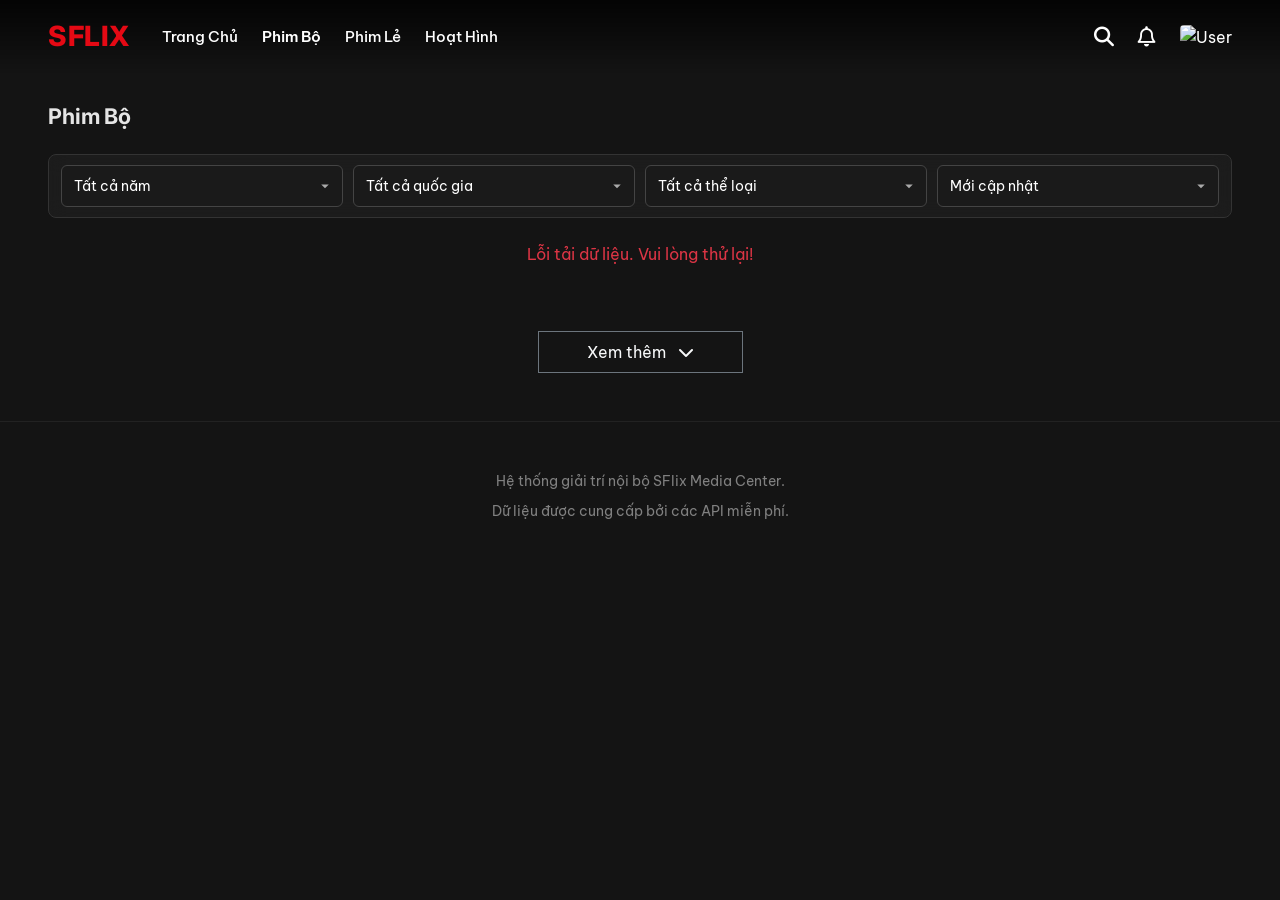
==== catalog.html @ f176b14b "1 1" ====
<!doctype html>
<html lang="vi">
  <head>
    <meta charset="UTF-8" />
    <meta name="viewport" content="width=device-width, initial-scale=1.0" />
    <meta name="theme-color" content="#0b0b0b" />
    <meta name="description" content="Danh mục phim SFLIX - Lọc theo thể loại, quốc gia, năm. Phim bộ, phim lẻ, hoạt hình cập nhật liên tục." />
    <meta name="robots" content="index, follow" />
    <link rel="icon" type="image/svg+xml" href="assets/images/favicon.svg" />
    <link rel="canonical" href="https://sondinhson.cloud/catalog.html" />
    <meta property="og:type" content="website" />
    <meta property="og:site_name" content="SFLIX" />
    <meta property="og:locale" content="vi_VN" />
    <meta property="og:title" content="SFLIX | Danh mục phim" />
    <meta property="og:description" content="Khám phá hàng nghìn bộ phim bản quyền với bộ lọc thể loại, quốc gia, năm phát hành." />
    <meta property="og:image" content="https://sondinhson.cloud/assets/images/og-image.svg" />
    <meta property="og:image:width" content="1200" />
    <meta property="og:image:height" content="630" />
    <meta property="og:url" content="https://sondinhson.cloud/catalog.html" />
    <meta name="twitter:card" content="summary_large_image" />
    <meta name="twitter:title" content="SFLIX | Danh mục phim" />
    <meta name="twitter:description" content="Khám phá hàng nghìn bộ phim bản quyền với bộ lọc thể loại, quốc gia, năm phát hành." />
    <meta name="twitter:image" content="https://sondinhson.cloud/assets/images/og-image.svg" />
    <title>SFLIX | Danh mục phim</title>
    <!-- Thư viện ngoài -->
    <link
      href="https://cdn.jsdelivr.net/npm/bootstrap@5.3.2/dist/css/bootstrap.min.css"
      rel="stylesheet"
    />
    <link
      rel="stylesheet"
      href="https://cdnjs.cloudflare.com/ajax/libs/font-awesome/6.4.2/css/all.min.css"
    />
    <link
      href="https://fonts.googleapis.com/css2?family=Be+Vietnam+Pro:wght@300;400;500;600;700;800&family=Inter:wght@500;600;700;800&display=swap"
      rel="stylesheet"
    />
    <!-- Link CSS của bạn -->
    <link rel="stylesheet" href="assets/css/style.css" />
  </head>
  <body>
    <!-- Navbar -->
    <nav class="navbar navbar-expand-lg navbar-custom fixed-top" id="navbar">
      <div class="container-fluid px-3 px-md-5">
        <a class="brand-logo me-4" href="index.html">SFLIX</a>

        <button
          class="navbar-toggler border-0 shadow-none text-white"
          type="button"
          data-bs-toggle="collapse"
          data-bs-target="#navMenu"
        >
          <i class="fa-solid fa-bars fs-3"></i>
        </button>

        <div class="collapse navbar-collapse" id="navMenu">
          <ul class="navbar-nav me-auto mb-2 mb-lg-0 gap-2">
            <li class="nav-item">
              <a class="nav-link" href="index.html">Trang Chủ</a>
            </li>
            <li class="nav-item">
              <a
                class="nav-link"
                href="catalog.html?type=series"
                id="seriesLink"
                >Phim Bộ</a
              >
            </li>
            <li class="nav-item">
              <a
                class="nav-link"
                href="catalog.html?type=movies"
                id="moviesLink"
                >Phim Lẻ</a
              >
            </li>
            <li class="nav-item">
              <a
                class="nav-link"
                href="catalog.html?type=hoat-hinh"
                id="animeLink"
                >Hoạt Hình</a
              >
            </li>

          </ul>

          <div class="d-flex align-items-center gap-4 mt-3 mt-lg-0">
            <i
              class="fa-solid fa-magnifying-glass text-white fs-5 cursor-pointer d-none d-lg-block"
              title="Tìm kiếm"
            ></i>
            <i
              class="fa-regular fa-bell text-white fs-5 cursor-pointer d-none d-lg-block"
              title="Thông báo"
            ></i>
            <div class="avatar-box d-none d-lg-block">
              <img
                src="https://upload.wikimedia.org/wikipedia/commons/0/0b/Netflix-avatar.png"
                alt="User"
              />
            </div>
          </div>
        </div>
      </div>
    </nav>

    <!-- Main Content -->
    <div id="view-catalog" style="padding-top: 80px">
      <div class="container-fluid px-3 px-md-5">
        <h1 class="section-title my-3 my-md-4" id="catalogTitle">Phim Bộ</h1>

        <!-- Filter Bar: gọn 1 hàng, mobile cuộn ngang, desktop hiển thị đầy đủ -->
        <div class="filter-bar mb-3 mb-md-4">
          <!-- Mobile: nút mở popup + chip sắp xếp nhanh -->
          <div class="filter-bar-mobile d-flex d-md-none align-items-center gap-2">
            <button
              type="button"
              class="filter-toggle-btn"
              id="filterToggleBtn"
              aria-label="Mở bộ lọc"
            >
              <i class="fa-solid fa-sliders me-2"></i>
              Bộ lọc
              <span class="filter-count" id="filterCount" hidden></span>
            </button>

            <div class="filter-quick-scroll flex-grow-1">
              <select id="filterSortMobile" class="chip-select">
                <option value="updated">Mới cập nhật</option>
                <option value="newest">Mới nhất</option>
                <option value="trending">Thịnh hành</option>
              </select>
            </div>
          </div>

          <!-- Desktop: 4 dropdown inline trên 1 hàng -->
          <div class="filter-bar-desktop d-none d-md-flex">
            <div class="filter-item">
              <select id="filterYear" class="filter-select">
                <option value="">Tất cả năm</option>
              </select>
            </div>
            <div class="filter-item">
              <select id="filterCountry" class="filter-select">
                <option value="">Tất cả quốc gia</option>
              </select>
            </div>
            <div class="filter-item">
              <select id="filterGenre" class="filter-select">
                <option value="">Tất cả thể loại</option>
              </select>
            </div>
            <div class="filter-item">
              <select id="filterSort" class="filter-select">
                <option value="updated">Mới cập nhật</option>
                <option value="newest">Mới nhất</option>
                <option value="trending">Thịnh hành</option>
              </select>
            </div>
          </div>
        </div>

        <!-- Filter Sheet (mobile popup) -->
        <div class="filter-sheet" id="filterSheet" hidden>
          <div class="filter-sheet-backdrop" id="filterSheetBackdrop"></div>
          <div class="filter-sheet-panel">
            <div class="filter-sheet-header">
              <h5 class="m-0">Bộ lọc</h5>
              <button
                type="button"
                class="filter-sheet-close"
                id="filterSheetClose"
                aria-label="Đóng"
              >
                <i class="fa-solid fa-xmark"></i>
              </button>
            </div>
            <div class="filter-sheet-body">
              <div class="filter-sheet-group">
                <label class="filter-sheet-label">Năm phát hành</label>
                <select id="filterYearSheet" class="filter-select">
                  <option value="">Tất cả năm</option>
                </select>
              </div>
              <div class="filter-sheet-group">
                <label class="filter-sheet-label">Quốc gia</label>
                <select id="filterCountrySheet" class="filter-select">
                  <option value="">Tất cả quốc gia</option>
                </select>
              </div>
              <div class="filter-sheet-group">
                <label class="filter-sheet-label">Thể loại</label>
                <select id="filterGenreSheet" class="filter-select">
                  <option value="">Tất cả thể loại</option>
                </select>
              </div>
            </div>
            <div class="filter-sheet-footer">
              <button
                type="button"
                class="filter-sheet-reset"
                id="filterSheetReset"
              >
                Đặt lại
              </button>
              <button
                type="button"
                class="filter-sheet-apply"
                id="filterSheetApply"
              >
                Áp dụng
              </button>
            </div>
          </div>
        </div>

        <!-- Movie Grid -->
        <div class="row g-2 g-md-3" id="catalogGrid"></div>

        <!-- Load More Button -->
        <div class="text-center mt-5 mb-5">
          <button
            class="btn btn-outline-light px-5 py-2 rounded-0 border-secondary"
            id="loadMoreBtn"
          >
            Xem thêm <i class="fa-solid fa-chevron-down ms-2"></i>
          </button>
        </div>
      </div>
    </div>

    <!-- Footer -->
    <footer class="py-5 mt-5">
      <div class="container-fluid px-3 px-md-5 text-center">
        <p class="mb-2">Hệ thống giải trí nội bộ SFlix Media Center.</p>
        <p class="mb-0">Dữ liệu được cung cấp bởi các API miễn phí.</p>
      </div>
    </footer>

    <script src="https://cdn.jsdelivr.net/npm/bootstrap@5.3.2/dist/js/bootstrap.bundle.min.js"></script>
    <script src="https://cdn.jsdelivr.net/npm/axios/dist/axios.min.js"></script>
    <script src="assets/js/main.js"></script>
    <script src="assets/js/catalog.js"></script>
  </body>
</html>
---- assets/css/style.css ----
:root {
  --bg-main: #141414;
  --bg-card: #181818;
  --text-light: #ffffff;
  --text-muted: #ffffff;
  --accent-color: #e50914; /* Đỏ Netflix */
  --transition: all 0.3s cubic-bezier(0.25, 0.8, 0.25, 1);
  --font-base: "Be Vietnam Pro", -apple-system, BlinkMacSystemFont, "Segoe UI",
    Roboto, "Helvetica Neue", Arial, sans-serif;
  --font-display: "Inter", "Be Vietnam Pro", -apple-system, BlinkMacSystemFont,
    "Segoe UI", Roboto, sans-serif;
}

html {
  font-size: 16px;
  -webkit-text-size-adjust: 100%;
}

body {
  background-color: var(--bg-main);
  color: var(--text-light);
  font-family: var(--font-base);
  font-size: clamp(0.9rem, 0.85rem + 0.25vw, 1rem);
  line-height: 1.55;
  font-feature-settings: "kern" 1, "liga" 1;
  -webkit-font-smoothing: antialiased;
  -moz-osx-font-smoothing: grayscale;
  text-rendering: optimizeLegibility;
  overflow-x: hidden;
  scroll-behavior: smooth;
  margin: 0;
}

::-webkit-scrollbar {
  width: 8px;
}
::-webkit-scrollbar-track {
  background: var(--bg-main);
}
::-webkit-scrollbar-thumb {
  background: #333;
  border-radius: 4px;
}
::-webkit-scrollbar-thumb:hover {
  background: var(--accent-color);
}

/* --- Navbar Tối Giản --- */
.navbar-custom {
  background: linear-gradient(
    to bottom,
    rgba(0, 0, 0, 0.8) 0%,
    rgba(0, 0, 0, 0) 100%
  );
  transition: background-color 0.4s ease;
  padding: 15px 0;
  z-index: 1000;
}
.navbar-custom.scrolled {
  background-color: var(--bg-main);
}
.brand-logo {
  font-family: var(--font-display);
  font-size: clamp(1.4rem, 1.1rem + 0.8vw, 2rem);
  font-weight: 800;
  color: var(--accent-color);
  text-decoration: none;
  letter-spacing: 0.5px;
}
.brand-logo:hover {
  color: #ff0f1a;
}
.nav-link {
  color: var(--text-light) !important;
  font-size: clamp(0.85rem, 0.82rem + 0.15vw, 0.95rem);
  font-weight: 500;
  transition: var(--transition);
}
.nav-link:hover,
.nav-link.active {
  color: #fff !important;
  font-weight: 600;
}

.source-select {
  background: rgba(0, 0, 0, 0.6);
  border: 1px solid #333;
  color: #fff;
  border-radius: 4px;
  padding: 6px 12px;
  font-size: 0.85rem;
  cursor: pointer;
}
.source-select:focus {
  outline: none;
  border-color: var(--accent-color);
}
.avatar-box img {
  width: 32px;
  height: 32px;
  border-radius: 4px;
  object-fit: cover;
  cursor: pointer;
}

/* --- Premium Hero Banner --- */
.hero {
  position: relative;
  height: clamp(420px, 70vh, 90vh);
  min-height: 380px;
  background-size: cover;
  background-position: center top;
  display: flex;
  align-items: center;
}
.hero-vignette {
  position: absolute;
  top: 0;
  left: 0;
  right: 0;
  bottom: 0;
  background:
    linear-gradient(77deg, rgba(0, 0, 0, 0.8) 0%, rgba(0, 0, 0, 0) 85%),
    linear-gradient(180deg, rgba(20, 20, 20, 0) 50%, var(--bg-main) 100%);
}
.hero-content {
  position: relative;
  z-index: 2;
  max-width: 650px;
  margin-top: clamp(60px, 8vh, 100px);
  width: 100%;
}
.hero-title {
  font-family: var(--font-display);
  font-size: clamp(1.75rem, 1.2rem + 2.5vw, 3.5rem);
  font-weight: 800;
  line-height: 1.15;
  margin-bottom: clamp(10px, 1.5vw, 18px);
  color: #fff;
  letter-spacing: -0.01em;
  word-wrap: break-word;
  overflow-wrap: break-word;
}
.hero-meta {
  font-size: clamp(0.85rem, 0.8rem + 0.2vw, 1.05rem);
  color: #db1313;
  font-weight: 600;
  margin-bottom: clamp(12px, 1.5vw, 20px);
  display: flex;
  align-items: center;
  gap: 10px;
  flex-wrap: wrap;
}
.hero-meta > * {
  display: inline-flex;
  align-items: center;
}
.hero-desc {
  font-size: clamp(0.85rem, 0.8rem + 0.25vw, 1.05rem);
  line-height: 1.55;
  color: #fff;
  text-shadow: 2px 2px 4px rgba(0, 0, 0, 0.5);
  display: -webkit-box;
  -webkit-line-clamp: 3;
  -webkit-box-orient: vertical;
  overflow: hidden;
  margin-bottom: clamp(16px, 2vw, 24px) !important;
}

/* Nút bấm chuẩn rạp */
.btn-play,
.btn-info {
  border: none;
  border-radius: 4px;
  padding: clamp(8px, 1.2vw, 11px) clamp(18px, 2.5vw, 28px);
  font-size: clamp(0.9rem, 0.85rem + 0.2vw, 1.05rem);
  font-weight: 600;
  transition: var(--transition);
  display: inline-flex;
  align-items: center;
  justify-content: center;
}
.btn-play {
  background: #fff;
  color: #000;
}
.btn-play:hover {
  background: rgba(255, 255, 255, 0.75);
}
.btn-info {
  background: rgba(109, 109, 110, 0.7);
  color: #fff;
}
.btn-info:hover {
  background: rgba(109, 109, 110, 0.4);
  color: #fff;
}

/* --- Movie Card --- */
.section-title {
  font-family: var(--font-display);
  font-size: clamp(1.05rem, 0.95rem + 0.5vw, 1.4rem);
  font-weight: 700;
  color: #e5e5e5;
  margin-bottom: clamp(10px, 1.2vw, 16px);
  letter-spacing: -0.005em;
}
.movie-card {
  display: flex;
  flex-direction: column;
  border-radius: 6px;
  overflow: hidden;
  position: relative;
  transition:
    transform 0.4s ease,
    box-shadow 0.4s ease;
  text-decoration: none;
  cursor: pointer;
  background: transparent;
}
.movie-card img {
  width: 100%;
  aspect-ratio: 2/3;
  object-fit: cover;
  border-radius: 6px;
  display: block;
}
.movie-info {
  padding: 8px 2px 4px;
  display: flex;
  flex-direction: column;
  gap: 2px;
}
.movie-card:hover {
  transform: translateY(-4px);
  z-index: 10;
}
.movie-title {
  font-weight: 600;
  font-size: clamp(0.82rem, 0.8rem + 0.1vw, 0.95rem);
  color: #fff;
  margin-bottom: 0;
  white-space: nowrap;
  overflow: hidden;
  text-overflow: ellipsis;
  line-height: 1.3;
}
.movie-meta-card {
  font-size: clamp(0.7rem, 0.68rem + 0.1vw, 0.8rem);
  color: #46d369;
  font-weight: 600;
  line-height: 1.3;
  white-space: nowrap;
  overflow: hidden;
  text-overflow: ellipsis;
} /* Màu xanh giống % match của netflix */

/* --- Detail Page Specific --- */
.detail-backdrop {
  position: absolute;
  top: 0;
  left: 0;
  width: 100%;
  height: clamp(280px, 50vh, 80vh);
  background-size: cover;
  background-position: center top;
  mask-image: linear-gradient(to bottom, black 20%, transparent 100%);
  -webkit-mask-image: linear-gradient(to bottom, black 20%, transparent 100%);
  opacity: 0.3;
  z-index: -1;
}
.poster-main {
  border-radius: 8px;
  box-shadow: 0 0 20px rgba(0, 0, 0, 0.8);
  width: 100%;
  max-width: 300px;
}
.poster-glow {
  border-radius: 8px;
  box-shadow: 0 8px 25px rgba(229, 9, 20, 0.3);
  width: 100%;
  max-width: 280px;
  height: auto;
  object-fit: cover;
  display: block;
  margin: 0 auto;
}
.ep-btn {
  background: #222;
  border: 1px solid #333;
  color: #fff;
  padding: 12px 24px;
  border-radius: 4px;
  font-weight: 600;
  text-decoration: none;
  display: inline-block;
  transition: 0.2s;
}
.ep-btn:hover {
  background: #fff;
  color: #000;
}
.ep-btn.active {
  background: var(--accent-color);
  color: #fff;
  border-color: var(--accent-color);
}
.player-container {
  border-radius: 8px;
  overflow: hidden;
  background: #000;
  margin-top: 40px;
  display: none;
  box-shadow: 0 10px 30px rgba(0, 0, 0, 0.9);
}

/* --- Player Fullscreen View --- */
#view-player {
  background: var(--bg-main);
  min-height: 100vh;
  padding-top: 70px;
}

.player-fullscreen {
  display: flex;
  height: calc(100vh - 70px);
  gap: 0;
}

.player-video-container {
  flex: 1;
  background: #000;
  display: flex;
  align-items: center;
  justify-content: center;
}

.player-video-container iframe {
  width: 100%;
  height: 100%;
}

.player-episodes-sidebar {
  width: 300px;
  background: var(--bg-card);
  border-left: 1px solid #333;
  padding: 20px;
  overflow-y: auto;
  max-height: calc(100vh - 70px);
}

.episode-list-scroll {
  display: flex;
  flex-direction: column;
  gap: 8px;
}

.episode-list-scroll .ep-btn {
  width: 100%;
  text-align: left;
  padding: 10px 12px;
  font-size: 0.85rem;
  background: #222;
  border: 1px solid #333;
  color: #fff;
  border-radius: 4px;
  transition: var(--transition);
  white-space: nowrap;
  overflow: hidden;
  text-overflow: ellipsis;
}

.episode-list-scroll .ep-btn:hover {
  background: #333;
  border-color: #555;
}

.episode-list-scroll .ep-btn.active {
  background: var(--accent-color);
  border-color: var(--accent-color);
  color: #fff;
}

@media (max-width: 992px) {
  .player-fullscreen {
    flex-direction: column;
    height: auto;
  }

  .player-video-container {
    aspect-ratio: 16/9;
    height: auto;
  }

  .player-episodes-sidebar {
    width: 100%;
    max-height: 300px;
    border-left: none;
    border-top: 1px solid #333;
  }

  .episode-list-scroll {
    flex-direction: row;
    flex-wrap: wrap;
  }

  .episode-list-scroll .ep-btn {
    width: calc(50% - 4px);
  }
}

/* --- Responsive cho điện thoại --- */
@media (max-width: 768px) {
  .hero-content {
    margin-top: 50px;
  }
  .hero-meta {
    font-size: 0.8rem;
    margin-bottom: 10px;
  }
  .hero-desc {
    font-size: 0.85rem;
    -webkit-line-clamp: 2;
  }
  .navbar-custom {
    padding: 10px 0;
  }
  .filter-sheet-panel {
    max-height: 90vh;
  }
}

@media (max-width: 576px) {
  .container-fluid {
    padding-left: 12px !important;
    padding-right: 12px !important;
  }
}

/* --- Skeleton --- */
.skeleton {
  background: #222;
  animation: pulse 1.5s infinite ease-in-out;
  border-radius: 6px;
}
.skeleton-card {
  aspect-ratio: 2/3;
  width: 100%;
}
@keyframes pulse {
  0% {
    opacity: 1;
  }
  50% {
    opacity: 0.4;
  }
  100% {
    opacity: 1;
  }
}

/* Footer */
footer {
  color: #808080;
  font-size: 0.9rem;
  border-top: 1px solid #222;
}

/* --- Filter Panel --- */
.filter-panel {
  background: rgba(30, 30, 30, 0.8);
  border: 1px solid #333;
  border-radius: 8px;
  padding: 20px;
  backdrop-filter: blur(10px);
}

.form-select-dark {
  background: #222;
  border: 1px solid #444;
  color: #fff;
  border-radius: 4px;
}

.form-select-dark:focus {
  background: #222;
  border-color: var(--accent-color);
  color: #fff;
  box-shadow: 0 0 0 0.25rem rgba(229, 9, 20, 0.25);
}

.form-select-dark option {
  background: #222;
  color: #fff;
}

.form-label {
  font-size: 0.9rem;
  margin-bottom: 8px;
}

/* --- Compact Filter Bar (mới) --- */
.filter-bar {
  position: relative;
}

.filter-bar-mobile {
  position: sticky;
  top: 70px;
  z-index: 50;
  background: linear-gradient(
    to bottom,
    var(--bg-main) 70%,
    rgba(20, 20, 20, 0)
  );
  padding: 8px 0 10px;
  margin: 0 -12px;
  padding-left: 12px;
  padding-right: 12px;
}

.filter-toggle-btn {
  flex-shrink: 0;
  display: inline-flex;
  align-items: center;
  background: rgba(34, 34, 34, 0.95);
  border: 1px solid #444;
  color: #fff;
  font-size: 0.85rem;
  font-weight: 600;
  padding: 8px 14px;
  border-radius: 20px;
  white-space: nowrap;
  transition: var(--transition);
  position: relative;
}

.filter-toggle-btn:hover,
.filter-toggle-btn:active {
  background: rgba(60, 60, 60, 0.95);
  border-color: var(--accent-color);
}

.filter-toggle-btn.is-active {
  border-color: var(--accent-color);
  background: rgba(229, 9, 20, 0.15);
}

.filter-count {
  display: inline-flex;
  align-items: center;
  justify-content: center;
  min-width: 18px;
  height: 18px;
  padding: 0 5px;
  margin-left: 6px;
  background: var(--accent-color);
  color: #fff;
  font-size: 0.7rem;
  font-weight: 700;
  border-radius: 9px;
}

.filter-quick-scroll {
  display: flex;
  align-items: center;
  gap: 8px;
  overflow-x: auto;
  scrollbar-width: none;
  -ms-overflow-style: none;
}

.filter-quick-scroll::-webkit-scrollbar {
  display: none;
}

.chip-select {
  flex-shrink: 0;
  background: rgba(34, 34, 34, 0.95);
  border: 1px solid #444;
  color: #fff;
  font-size: 0.85rem;
  font-weight: 500;
  padding: 8px 28px 8px 14px;
  border-radius: 20px;
  appearance: none;
  -webkit-appearance: none;
  background-image: url("data:image/svg+xml;charset=UTF-8,%3csvg xmlns='http://www.w3.org/2000/svg' viewBox='0 0 24 24' fill='%23ffffff'%3e%3cpath d='M7 10l5 5 5-5z'/%3e%3c/svg%3e");
  background-repeat: no-repeat;
  background-position: right 8px center;
  background-size: 16px;
  cursor: pointer;
}

.chip-select:focus {
  outline: none;
  border-color: var(--accent-color);
}

.filter-bar-desktop {
  display: flex;
  gap: 10px;
  background: rgba(30, 30, 30, 0.8);
  border: 1px solid #333;
  border-radius: 8px;
  padding: 10px 12px;
  backdrop-filter: blur(10px);
}

.filter-item {
  flex: 1 1 0;
  min-width: 0;
}

.filter-select {
  width: 100%;
  background: #1a1a1a;
  border: 1px solid #444;
  color: #fff;
  font-size: 0.9rem;
  padding: 9px 32px 9px 12px;
  border-radius: 6px;
  appearance: none;
  -webkit-appearance: none;
  background-image: url("data:image/svg+xml;charset=UTF-8,%3csvg xmlns='http://www.w3.org/2000/svg' viewBox='0 0 24 24' fill='%23aaaaaa'%3e%3cpath d='M7 10l5 5 5-5z'/%3e%3c/svg%3e");
  background-repeat: no-repeat;
  background-position: right 8px center;
  background-size: 18px;
  cursor: pointer;
  text-overflow: ellipsis;
  white-space: nowrap;
  overflow: hidden;
}

.filter-select:focus {
  outline: none;
  border-color: var(--accent-color);
  background-color: #1a1a1a;
  box-shadow: 0 0 0 3px rgba(229, 9, 20, 0.2);
}

.filter-select option {
  background: #1a1a1a;
  color: #fff;
}

/* --- Filter Sheet (mobile popup) --- */
.filter-sheet {
  position: fixed;
  inset: 0;
  z-index: 1000;
  display: flex;
  align-items: flex-end;
}

.filter-sheet[hidden] {
  display: none;
}

.filter-sheet-backdrop {
  position: absolute;
  inset: 0;
  background: rgba(0, 0, 0, 0.6);
  animation: fadeIn 0.2s ease;
}

.filter-sheet-panel {
  position: relative;
  width: 100%;
  max-height: 85vh;
  background: #1a1a1a;
  border-top-left-radius: 16px;
  border-top-right-radius: 16px;
  display: flex;
  flex-direction: column;
  animation: slideUp 0.25s ease;
  box-shadow: 0 -10px 30px rgba(0, 0, 0, 0.5);
}

.filter-sheet-header {
  display: flex;
  align-items: center;
  justify-content: space-between;
  padding: 16px 20px;
  border-bottom: 1px solid #2a2a2a;
  flex-shrink: 0;
}

.filter-sheet-header h5 {
  color: #fff;
  font-weight: 600;
}

.filter-sheet-close {
  background: transparent;
  border: 0;
  color: #aaa;
  font-size: 1.25rem;
  width: 32px;
  height: 32px;
  border-radius: 50%;
  display: inline-flex;
  align-items: center;
  justify-content: center;
  transition: var(--transition);
}

.filter-sheet-close:hover {
  background: #2a2a2a;
  color: #fff;
}

.filter-sheet-body {
  padding: 16px 20px;
  overflow-y: auto;
  flex: 1 1 auto;
  display: flex;
  flex-direction: column;
  gap: 16px;
}

.filter-sheet-group {
  display: flex;
  flex-direction: column;
  gap: 6px;
}

.filter-sheet-label {
  color: #aaa;
  font-size: 0.8rem;
  font-weight: 600;
  letter-spacing: 0.2px;
}

.filter-sheet-footer {
  display: flex;
  gap: 10px;
  padding: 14px 20px;
  padding-bottom: max(14px, env(safe-area-inset-bottom));
  border-top: 1px solid #2a2a2a;
  flex-shrink: 0;
}

.filter-sheet-reset,
.filter-sheet-apply {
  flex: 1;
  padding: 12px;
  border-radius: 8px;
  font-size: 0.95rem;
  font-weight: 600;
  border: 0;
  cursor: pointer;
  transition: var(--transition);
}

.filter-sheet-reset {
  background: #2a2a2a;
  color: #fff;
}

.filter-sheet-reset:hover {
  background: #333;
}

.filter-sheet-apply {
  background: var(--accent-color);
  color: #fff;
}

.filter-sheet-apply:hover {
  background: #f40612;
}

@keyframes fadeIn {
  from {
    opacity: 0;
  }
  to {
    opacity: 1;
  }
}

@keyframes slideUp {
  from {
    transform: translateY(100%);
  }
  to {
    transform: translateY(0);
  }
}

@media (min-width: 768px) {
  .filter-bar-mobile {
    display: none !important;
  }
}
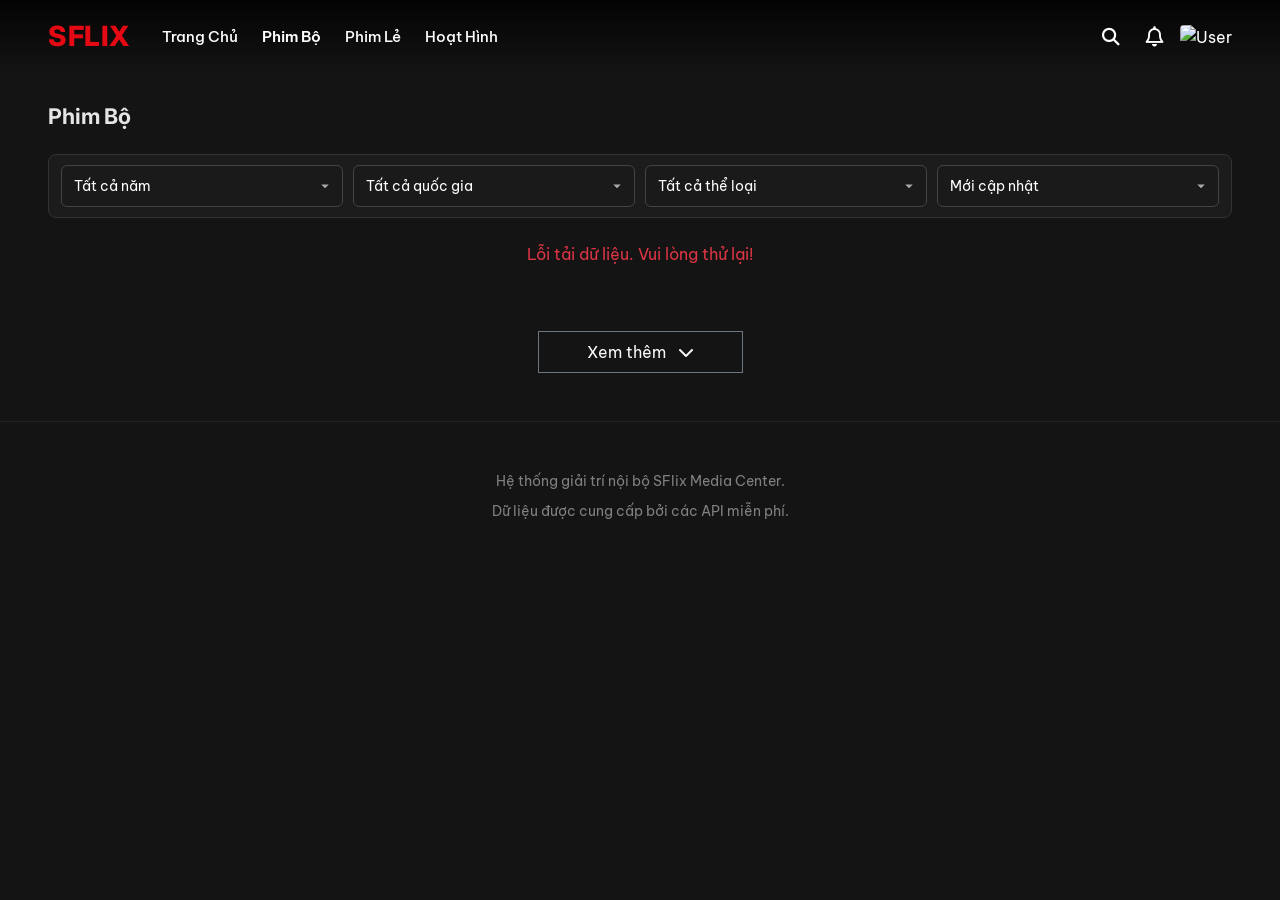
==== commit c873f25a: "1 1" ====
--- a/catalog.html
+++ b/catalog.html
@@ -44,66 +44,79 @@
       <div class="container-fluid px-3 px-md-5">
         <a class="brand-logo me-4" href="index.html">SFLIX</a>
 
-        <button
-          class="navbar-toggler border-0 shadow-none text-white"
-          type="button"
-          data-bs-toggle="collapse"
-          data-bs-target="#navMenu"
-        >
-          <i class="fa-solid fa-bars fs-3"></i>
-        </button>
-
+        <!-- Nav links (collapse trên mobile) -->
         <div class="collapse navbar-collapse" id="navMenu">
           <ul class="navbar-nav me-auto mb-2 mb-lg-0 gap-2">
             <li class="nav-item">
               <a class="nav-link" href="index.html">Trang Chủ</a>
             </li>
             <li class="nav-item">
-              <a
-                class="nav-link"
-                href="catalog.html?type=series"
-                id="seriesLink"
-                >Phim Bộ</a
-              >
-            </li>
-            <li class="nav-item">
-              <a
-                class="nav-link"
-                href="catalog.html?type=movies"
-                id="moviesLink"
-                >Phim Lẻ</a
-              >
-            </li>
-            <li class="nav-item">
-              <a
-                class="nav-link"
-                href="catalog.html?type=hoat-hinh"
-                id="animeLink"
-                >Hoạt Hình</a
-              >
-            </li>
-
+              <a class="nav-link" href="catalog.html?type=series" id="seriesLink">Phim Bộ</a>
+            </li>
+            <li class="nav-item">
+              <a class="nav-link" href="catalog.html?type=movies" id="moviesLink">Phim Lẻ</a>
+            </li>
+            <li class="nav-item">
+              <a class="nav-link" href="catalog.html?type=hoat-hinh" id="animeLink">Hoạt Hình</a>
+            </li>
           </ul>
-
-          <div class="d-flex align-items-center gap-4 mt-3 mt-lg-0">
-            <i
-              class="fa-solid fa-magnifying-glass text-white fs-5 cursor-pointer d-none d-lg-block"
-              title="Tìm kiếm"
-            ></i>
-            <i
-              class="fa-regular fa-bell text-white fs-5 cursor-pointer d-none d-lg-block"
-              title="Thông báo"
-            ></i>
-            <div class="avatar-box d-none d-lg-block">
-              <img
-                src="https://upload.wikimedia.org/wikipedia/commons/0/0b/Netflix-avatar.png"
-                alt="User"
-              />
-            </div>
-          </div>
+        </div>
+
+        <!-- Các icon bên phải — luôn hiện, không trong collapse -->
+        <div class="d-flex align-items-center gap-3 ms-auto">
+          <!-- Icon tìm kiếm: hiện trên mọi màn hình -->
+          <button
+            class="btn-search-mobile"
+            id="searchBtnDesktop"
+            aria-label="Tìm kiếm"
+            title="Tìm kiếm"
+          >
+            <i class="fa-solid fa-magnifying-glass"></i>
+          </button>
+          <!-- Bell & Avatar: chỉ desktop -->
+          <i
+            class="fa-regular fa-bell text-white fs-5 cursor-pointer d-none d-lg-block"
+            title="Thông báo"
+          ></i>
+          <div class="avatar-box d-none d-lg-block">
+            <img
+              src="https://upload.wikimedia.org/wikipedia/commons/0/0b/Netflix-avatar.png"
+              alt="User"
+            />
+          </div>
+          <!-- Hamburger -->
+          <button
+            class="navbar-toggler border-0 shadow-none text-white p-0"
+            type="button"
+            data-bs-toggle="collapse"
+            data-bs-target="#navMenu"
+          >
+            <i class="fa-solid fa-bars fs-3"></i>
+          </button>
         </div>
       </div>
     </nav>
+
+    <!-- Search Overlay -->
+    <div class="search-overlay" id="searchOverlay" hidden>
+      <div class="search-overlay-inner">
+        <div class="search-box">
+          <i class="fa-solid fa-magnifying-glass search-icon-input"></i>
+          <input
+            type="text"
+            id="searchInput"
+            class="search-input"
+            placeholder="Tìm kiếm phim..."
+            autocomplete="off"
+            autofocus
+          />
+          <button class="search-close-btn" id="searchCloseBtn" aria-label="Đóng">
+            <i class="fa-solid fa-xmark"></i>
+          </button>
+        </div>
+        <div id="searchResults" class="search-results"></div>
+      </div>
+    </div>
 
     <!-- Main Content -->
     <div id="view-catalog" style="padding-top: 80px">
--- a/assets/css/style.css
+++ b/assets/css/style.css
@@ -1,4 +1,4 @@
-:root {
+  :root {
   --bg-main: #141414;
   --bg-card: #181818;
   --text-light: #ffffff;
@@ -794,3 +794,193 @@
     display: none !important;
   }
 }
+
+/* ============================================
+   SEARCH — overlay, input, results, mobile btn
+   ============================================ */
+
+/* Nút tìm kiếm trên mobile (hiện bên cạnh hamburger) */
+.btn-search-mobile {
+  display: inline-flex;
+  align-items: center;
+  justify-content: center;
+  width: 38px;
+  height: 38px;
+  background: transparent;
+  border: none;
+  color: #fff;
+  font-size: 1.1rem;
+  cursor: pointer;
+  border-radius: 50%;
+  transition: var(--transition);
+  flex-shrink: 0;
+}
+.btn-search-mobile:hover,
+.btn-search-mobile:focus {
+  background: rgba(255, 255, 255, 0.1);
+  outline: none;
+}
+
+/* Icon tìm kiếm desktop — thêm cursor */
+#searchBtnDesktop {
+  cursor: pointer;
+  transition: var(--transition);
+}
+#searchBtnDesktop:hover {
+  color: var(--accent-color) !important;
+}
+
+/* ---- Overlay ---- */
+.search-overlay {
+  position: fixed;
+  inset: 0;
+  z-index: 2000;
+  background: rgba(0, 0, 0, 0.92);
+  backdrop-filter: blur(8px);
+  -webkit-backdrop-filter: blur(8px);
+  display: flex;
+  align-items: flex-start;
+  justify-content: center;
+  padding-top: 80px;
+  animation: searchFadeIn 0.2s ease;
+  overflow-y: auto;
+}
+
+.search-overlay[hidden] {
+  display: none !important;
+}
+
+@keyframes searchFadeIn {
+  from { opacity: 0; }
+  to   { opacity: 1; }
+}
+
+.search-overlay-inner {
+  width: 100%;
+  max-width: 720px;
+  padding: 0 16px 60px;
+}
+
+/* ---- Search box (input row) ---- */
+.search-box {
+  display: flex;
+  align-items: center;
+  background: #1e1e1e;
+  border: 1px solid #444;
+  border-radius: 10px;
+  padding: 0 16px;
+  gap: 12px;
+  transition: border-color 0.2s;
+}
+.search-box:focus-within {
+  border-color: var(--accent-color);
+  box-shadow: 0 0 0 3px rgba(229, 9, 20, 0.2);
+}
+
+.search-icon-input {
+  color: #888;
+  font-size: 1rem;
+  flex-shrink: 0;
+}
+
+.search-input {
+  flex: 1;
+  background: transparent;
+  border: none;
+  outline: none;
+  color: #fff;
+  font-size: 1.1rem;
+  font-family: var(--font-base);
+  padding: 14px 0;
+  caret-color: var(--accent-color);
+}
+.search-input::placeholder {
+  color: #666;
+}
+
+.search-close-btn {
+  background: transparent;
+  border: none;
+  color: #888;
+  font-size: 1.1rem;
+  cursor: pointer;
+  padding: 4px;
+  border-radius: 4px;
+  flex-shrink: 0;
+  transition: color 0.2s;
+}
+.search-close-btn:hover {
+  color: #fff;
+}
+
+/* ---- Results area ---- */
+.search-results {
+  margin-top: 16px;
+}
+
+/* Trạng thái: đang tải / lỗi / không có */
+.search-status {
+  text-align: center;
+  color: #888;
+  padding: 32px 0;
+  font-size: 0.95rem;
+}
+.search-status .fa-spinner {
+  color: var(--accent-color);
+  font-size: 1.4rem;
+  margin-bottom: 10px;
+}
+
+/* Lưới kết quả */
+.search-grid {
+  display: grid;
+  grid-template-columns: repeat(auto-fill, minmax(130px, 1fr));
+  gap: 12px;
+}
+@media (max-width: 480px) {
+  .search-grid {
+    grid-template-columns: repeat(3, 1fr);
+    gap: 8px;
+  }
+}
+
+/* Card kết quả — tái dùng style movie-card */
+.search-result-card {
+  display: block;
+  text-decoration: none;
+  color: inherit;
+  border-radius: 6px;
+  overflow: hidden;
+  background: #1a1a1a;
+  transition: transform 0.2s, box-shadow 0.2s;
+  position: relative;
+}
+.search-result-card:hover {
+  transform: scale(1.04);
+  box-shadow: 0 8px 24px rgba(0, 0, 0, 0.6);
+}
+.search-result-card img {
+  width: 100%;
+  aspect-ratio: 2/3;
+  object-fit: cover;
+  display: block;
+  background: #222;
+}
+.search-result-info {
+  padding: 6px 8px 8px;
+}
+.search-result-name {
+  font-size: 0.8rem;
+  font-weight: 600;
+  color: #fff;
+  line-height: 1.3;
+  display: -webkit-box;
+  -webkit-line-clamp: 2;
+  -webkit-box-orient: vertical;
+  overflow: hidden;
+}
+.search-result-meta {
+  font-size: 0.72rem;
+  color: #999;
+  margin-top: 2px;
+}
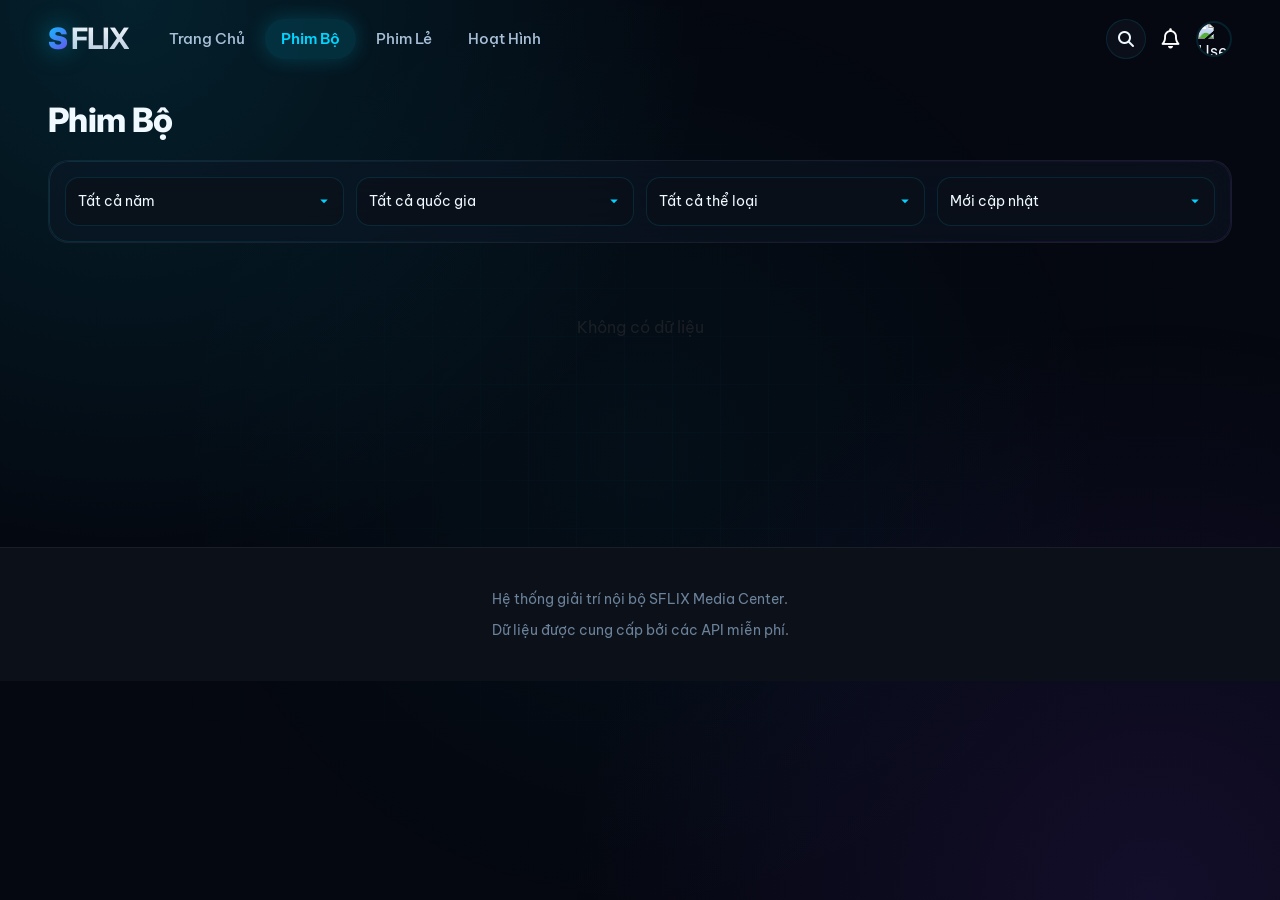
==== commit aa7fcdd8: "1 1" ====
--- a/catalog.html
+++ b/catalog.html
@@ -3,7 +3,7 @@
   <head>
     <meta charset="UTF-8" />
     <meta name="viewport" content="width=device-width, initial-scale=1.0" />
-    <meta name="theme-color" content="#0b0b0b" />
+    <meta name="theme-color" content="#0b0b0f" />
     <meta name="description" content="Danh mục phim SFLIX - Lọc theo thể loại, quốc gia, năm. Phim bộ, phim lẻ, hoạt hình cập nhật liên tục." />
     <meta name="robots" content="index, follow" />
     <link rel="icon" type="image/svg+xml" href="assets/images/favicon.svg" />
@@ -22,76 +22,33 @@
     <meta name="twitter:description" content="Khám phá hàng nghìn bộ phim bản quyền với bộ lọc thể loại, quốc gia, năm phát hành." />
     <meta name="twitter:image" content="https://sondinhson.cloud/assets/images/og-image.svg" />
     <title>SFLIX | Danh mục phim</title>
-    <!-- Thư viện ngoài -->
-    <link
-      href="https://cdn.jsdelivr.net/npm/bootstrap@5.3.2/dist/css/bootstrap.min.css"
-      rel="stylesheet"
-    />
-    <link
-      rel="stylesheet"
-      href="https://cdnjs.cloudflare.com/ajax/libs/font-awesome/6.4.2/css/all.min.css"
-    />
-    <link
-      href="https://fonts.googleapis.com/css2?family=Be+Vietnam+Pro:wght@300;400;500;600;700;800&family=Inter:wght@500;600;700;800&display=swap"
-      rel="stylesheet"
-    />
-    <!-- Link CSS của bạn -->
+    <link href="https://cdn.jsdelivr.net/npm/bootstrap@5.3.2/dist/css/bootstrap.min.css" rel="stylesheet" />
+    <link rel="stylesheet" href="https://cdnjs.cloudflare.com/ajax/libs/font-awesome/6.4.2/css/all.min.css" />
+    <link rel="stylesheet" href="https://fonts.googleapis.com/css2?family=Be+Vietnam+Pro:wght@300;400;500;600;700;800&family=Inter:wght@500;600;700;800;900&display=swap" />
     <link rel="stylesheet" href="assets/css/style.css" />
   </head>
   <body>
-    <!-- Navbar -->
     <nav class="navbar navbar-expand-lg navbar-custom fixed-top" id="navbar">
       <div class="container-fluid px-3 px-md-5">
-        <a class="brand-logo me-4" href="index.html">SFLIX</a>
-
-        <!-- Nav links (collapse trên mobile) -->
+        <a class="brand-logo me-4" href="index.html"></a>
         <div class="collapse navbar-collapse" id="navMenu">
-          <ul class="navbar-nav me-auto mb-2 mb-lg-0 gap-2">
-            <li class="nav-item">
-              <a class="nav-link" href="index.html">Trang Chủ</a>
-            </li>
-            <li class="nav-item">
-              <a class="nav-link" href="catalog.html?type=series" id="seriesLink">Phim Bộ</a>
-            </li>
-            <li class="nav-item">
-              <a class="nav-link" href="catalog.html?type=movies" id="moviesLink">Phim Lẻ</a>
-            </li>
-            <li class="nav-item">
-              <a class="nav-link" href="catalog.html?type=hoat-hinh" id="animeLink">Hoạt Hình</a>
-            </li>
+          <ul class="navbar-nav me-auto mb-2 mb-lg-0 gap-1">
+            <li class="nav-item"><a class="nav-link" href="index.html">Trang Chủ</a></li>
+            <li class="nav-item"><a class="nav-link" href="catalog.html?type=series" id="seriesLink">Phim Bộ</a></li>
+            <li class="nav-item"><a class="nav-link" href="catalog.html?type=movies" id="moviesLink">Phim Lẻ</a></li>
+            <li class="nav-item"><a class="nav-link" href="catalog.html?type=hoat-hinh" id="animeLink">Hoạt Hình</a></li>
           </ul>
         </div>
-
-        <!-- Các icon bên phải — luôn hiện, không trong collapse -->
         <div class="d-flex align-items-center gap-3 ms-auto">
-          <!-- Icon tìm kiếm: hiện trên mọi màn hình -->
-          <button
-            class="btn-search-mobile"
-            id="searchBtnDesktop"
-            aria-label="Tìm kiếm"
-            title="Tìm kiếm"
-          >
+          <button class="btn-search-mobile" id="searchBtnDesktop" aria-label="Tìm kiếm" title="Tìm kiếm">
             <i class="fa-solid fa-magnifying-glass"></i>
           </button>
-          <!-- Bell & Avatar: chỉ desktop -->
-          <i
-            class="fa-regular fa-bell text-white fs-5 cursor-pointer d-none d-lg-block"
-            title="Thông báo"
-          ></i>
+          <i class="fa-regular fa-bell text-white fs-5 cursor-pointer d-none d-lg-block" title="Thông báo"></i>
           <div class="avatar-box d-none d-lg-block">
-            <img
-              src="https://upload.wikimedia.org/wikipedia/commons/0/0b/Netflix-avatar.png"
-              alt="User"
-            />
+            <img src="https://upload.wikimedia.org/wikipedia/commons/0/0b/Netflix-avatar.png" alt="User" />
           </div>
-          <!-- Hamburger -->
-          <button
-            class="navbar-toggler border-0 shadow-none text-white p-0"
-            type="button"
-            data-bs-toggle="collapse"
-            data-bs-target="#navMenu"
-          >
-            <i class="fa-solid fa-bars fs-3"></i>
+          <button class="navbar-toggler border-0 shadow-none text-white p-0" type="button" data-bs-toggle="collapse" data-bs-target="#navMenu">
+            <i class="fa-solid fa-bars fs-4"></i>
           </button>
         </div>
       </div>
@@ -102,14 +59,7 @@
       <div class="search-overlay-inner">
         <div class="search-box">
           <i class="fa-solid fa-magnifying-glass search-icon-input"></i>
-          <input
-            type="text"
-            id="searchInput"
-            class="search-input"
-            placeholder="Tìm kiếm phim..."
-            autocomplete="off"
-            autofocus
-          />
+          <input type="text" id="searchInput" class="search-input" placeholder="Tìm kiếm phim..." autocomplete="off" autofocus />
           <button class="search-close-btn" id="searchCloseBtn" aria-label="Đóng">
             <i class="fa-solid fa-xmark"></i>
           </button>
@@ -118,26 +68,19 @@
       </div>
     </div>
 
-    <!-- Main Content -->
-    <div id="view-catalog" style="padding-top: 80px">
+    <div id="view-catalog" class="catalog-page">
       <div class="container-fluid px-3 px-md-5">
-        <h1 class="section-title my-3 my-md-4" id="catalogTitle">Phim Bộ</h1>
+        <h1 class="section-title" id="catalogTitle" style="font-size:clamp(1.5rem, 1.3rem + 1vw, 2.2rem);margin-bottom:var(--sp-5);">Phim Bộ</h1>
 
-        <!-- Filter Bar: gọn 1 hàng, mobile cuộn ngang, desktop hiển thị đầy đủ -->
-        <div class="filter-bar mb-3 mb-md-4">
+        <!-- Filter Bar -->
+        <div class="filter-bar">
           <!-- Mobile: nút mở popup + chip sắp xếp nhanh -->
           <div class="filter-bar-mobile d-flex d-md-none align-items-center gap-2">
-            <button
-              type="button"
-              class="filter-toggle-btn"
-              id="filterToggleBtn"
-              aria-label="Mở bộ lọc"
-            >
+            <button type="button" class="filter-toggle-btn" id="filterToggleBtn" aria-label="Mở bộ lọc">
               <i class="fa-solid fa-sliders me-2"></i>
               Bộ lọc
               <span class="filter-count" id="filterCount" hidden></span>
             </button>
-
             <div class="filter-quick-scroll flex-grow-1">
               <select id="filterSortMobile" class="chip-select">
                 <option value="updated">Mới cập nhật</option>
@@ -147,7 +90,7 @@
             </div>
           </div>
 
-          <!-- Desktop: 4 dropdown inline trên 1 hàng -->
+          <!-- Desktop: 4 dropdown inline -->
           <div class="filter-bar-desktop d-none d-md-flex">
             <div class="filter-item">
               <select id="filterYear" class="filter-select">
@@ -180,12 +123,7 @@
           <div class="filter-sheet-panel">
             <div class="filter-sheet-header">
               <h5 class="m-0">Bộ lọc</h5>
-              <button
-                type="button"
-                class="filter-sheet-close"
-                id="filterSheetClose"
-                aria-label="Đóng"
-              >
+              <button type="button" class="filter-sheet-close" id="filterSheetClose" aria-label="Đóng">
                 <i class="fa-solid fa-xmark"></i>
               </button>
             </div>
@@ -210,43 +148,23 @@
               </div>
             </div>
             <div class="filter-sheet-footer">
-              <button
-                type="button"
-                class="filter-sheet-reset"
-                id="filterSheetReset"
-              >
-                Đặt lại
-              </button>
-              <button
-                type="button"
-                class="filter-sheet-apply"
-                id="filterSheetApply"
-              >
-                Áp dụng
-              </button>
+              <button type="button" class="filter-sheet-reset" id="filterSheetReset">Đặt lại</button>
+              <button type="button" class="filter-sheet-apply" id="filterSheetApply">Áp dụng</button>
             </div>
           </div>
         </div>
 
         <!-- Movie Grid -->
-        <div class="row g-2 g-md-3" id="catalogGrid"></div>
+        <div id="catalogGrid" class="catalog-grid"></div>
 
-        <!-- Load More Button -->
-        <div class="text-center mt-5 mb-5">
-          <button
-            class="btn btn-outline-light px-5 py-2 rounded-0 border-secondary"
-            id="loadMoreBtn"
-          >
-            Xem thêm <i class="fa-solid fa-chevron-down ms-2"></i>
-          </button>
-        </div>
+        <!-- Pagination -->
+        <div class="pagination-wrapper" id="paginationWrapper"></div>
       </div>
     </div>
 
-    <!-- Footer -->
-    <footer class="py-5 mt-5">
-      <div class="container-fluid px-3 px-md-5 text-center">
-        <p class="mb-2">Hệ thống giải trí nội bộ SFlix Media Center.</p>
+    <footer>
+      <div class="container-fluid px-3 px-md-5">
+        <p class="mb-2">Hệ thống giải trí nội bộ SFLIX Media Center.</p>
         <p class="mb-0">Dữ liệu được cung cấp bởi các API miễn phí.</p>
       </div>
     </footer>
--- a/assets/css/style.css
+++ b/assets/css/style.css
@@ -1,329 +1,1129 @@
-  :root {
-  --bg-main: #141414;
-  --bg-card: #181818;
-  --text-light: #ffffff;
-  --text-muted: #ffffff;
-  --accent-color: #e50914; /* Đỏ Netflix */
-  --transition: all 0.3s cubic-bezier(0.25, 0.8, 0.25, 1);
+/* ============================================================
+   SFLIX — Neo-Cyan Glassmorphism Design System
+   ============================================================ */
+
+:root {
+  /* ====== COLOR TOKENS — Cyan / Teal glass ====== */
+  --bg-base: #050810;
+  --bg-elevated: #0b1019;
+  --bg-card: rgba(18, 28, 44, 0.55);
+  --bg-card-solid: #121c2c;
+  --bg-glass: rgba(15, 22, 36, 0.55);
+  --bg-overlay: rgba(5, 8, 16, 0.7);
+
+  --text-primary: #f0f9ff;
+  --text-secondary: #a8c0d8;
+  --text-muted: #6b829a;
+
+  --accent: #00d4ff;
+  --accent-hover: #33e0ff;
+  --accent-secondary: #7c3aed;
+  --accent-soft: rgba(0, 212, 255, 0.12);
+  --accent-glow: rgba(0, 212, 255, 0.55);
+  --accent-deep: #0099cc;
+
+  --grad-primary: linear-gradient(135deg, #00d4ff 0%, #7c3aed 100%);
+  --grad-hot: linear-gradient(135deg, #ff2d92 0%, #ff6b6b 100%);
+  --grad-aurora: linear-gradient(135deg, #00d4ff 0%, #7c3aed 50%, #ff2d92 100%);
+  --grad-glass: linear-gradient(
+    135deg,
+    rgba(0, 212, 255, 0.08) 0%,
+    rgba(124, 58, 237, 0.04) 100%
+  );
+
+  --border: rgba(0, 212, 255, 0.12);
+  --border-strong: rgba(0, 212, 255, 0.28);
+  --border-soft: rgba(255, 255, 255, 0.06);
+
+  --success: #00f5a0;
+  --warn: #ffd166;
+  --danger: #ff4d6d;
+
+  /* ====== RADIUS ====== */
+  --r-xs: 4px;
+  --r-sm: 8px;
+  --r-md: 14px;
+  --r-lg: 20px;
+  --r-xl: 28px;
+  --r-2xl: 38px;
+  --r-full: 999px;
+
+  /* ====== SPACING ====== */
+  --sp-1: 4px;
+  --sp-2: 8px;
+  --sp-3: 12px;
+  --sp-4: 16px;
+  --sp-5: 20px;
+  --sp-6: 24px;
+  --sp-8: 32px;
+  --sp-10: 40px;
+  --sp-12: 48px;
+  --sp-16: 64px;
+
+  /* ====== SHADOWS ====== */
+  --sh-sm: 0 2px 12px rgba(0, 0, 0, 0.4);
+  --sh-md: 0 8px 32px rgba(0, 0, 0, 0.55);
+  --sh-lg: 0 24px 80px rgba(0, 0, 0, 0.7);
+  --sh-glow: 0 0 32px var(--accent-glow);
+  --sh-glow-soft: 0 0 20px rgba(0, 212, 255, 0.25);
+  --sh-cyan: 0 8px 40px rgba(0, 212, 255, 0.35);
+
+  /* ====== MOTION ====== */
+  --ease-out: cubic-bezier(0.16, 1, 0.3, 1);
+  --ease-spring: cubic-bezier(0.34, 1.56, 0.64, 1);
+  --ease-smooth: cubic-bezier(0.65, 0, 0.35, 1);
+  --t-fast: 180ms;
+  --t-base: 320ms;
+  --t-slow: 600ms;
+
+  /* ====== FONTS ====== */
   --font-base: "Be Vietnam Pro", -apple-system, BlinkMacSystemFont, "Segoe UI",
-    Roboto, "Helvetica Neue", Arial, sans-serif;
+    Roboto, sans-serif;
   --font-display: "Inter", "Be Vietnam Pro", -apple-system, BlinkMacSystemFont,
-    "Segoe UI", Roboto, sans-serif;
+    sans-serif;
+  --font-mono: "JetBrains Mono", "SF Mono", Menlo, Consolas, monospace;
+}
+
+/* ====== RESET ====== */
+*,
+*::before,
+*::after {
+  box-sizing: border-box;
 }
 
 html {
   font-size: 16px;
   -webkit-text-size-adjust: 100%;
+  scroll-behavior: smooth;
 }
 
 body {
-  background-color: var(--bg-main);
-  color: var(--text-light);
+  margin: 0;
+  background: var(--bg-base);
+  color: var(--text-primary);
   font-family: var(--font-base);
-  font-size: clamp(0.9rem, 0.85rem + 0.25vw, 1rem);
+  font-size: clamp(0.9rem, 0.85rem + 0.2vw, 1rem);
   line-height: 1.55;
-  font-feature-settings: "kern" 1, "liga" 1;
   -webkit-font-smoothing: antialiased;
   -moz-osx-font-smoothing: grayscale;
-  text-rendering: optimizeLegibility;
   overflow-x: hidden;
-  scroll-behavior: smooth;
-  margin: 0;
-}
-
+  min-height: 100vh;
+  position: relative;
+}
+
+/* Background grid glow toàn site */
+body::before {
+  content: "";
+  position: fixed;
+  inset: 0;
+  background:
+    radial-gradient(circle at 10% 0%, rgba(0, 212, 255, 0.12) 0%, transparent 40%),
+    radial-gradient(circle at 90% 100%, rgba(124, 58, 237, 0.12) 0%, transparent 40%),
+    radial-gradient(circle at 50% 50%, rgba(0, 212, 255, 0.04) 0%, transparent 60%);
+  pointer-events: none;
+  z-index: -1;
+}
+
+body::after {
+  content: "";
+  position: fixed;
+  inset: 0;
+  background-image:
+    linear-gradient(rgba(0, 212, 255, 0.025) 1px, transparent 1px),
+    linear-gradient(90deg, rgba(0, 212, 255, 0.025) 1px, transparent 1px);
+  background-size: 48px 48px;
+  pointer-events: none;
+  z-index: -1;
+  mask-image: radial-gradient(ellipse at center, black 0%, transparent 70%);
+  -webkit-mask-image: radial-gradient(ellipse at center, black 0%, transparent 70%);
+}
+
+img {
+  max-width: 100%;
+  display: block;
+}
+
+a {
+  color: inherit;
+  text-decoration: none;
+}
+
+button {
+  font-family: inherit;
+}
+
+/* ====== SCROLLBAR ====== */
 ::-webkit-scrollbar {
-  width: 8px;
+  width: 10px;
+  height: 10px;
 }
 ::-webkit-scrollbar-track {
-  background: var(--bg-main);
+  background: var(--bg-base);
 }
 ::-webkit-scrollbar-thumb {
-  background: #333;
-  border-radius: 4px;
+  background: linear-gradient(180deg, #00d4ff33, #7c3aed33);
+  border-radius: 5px;
+  border: 2px solid var(--bg-base);
 }
 ::-webkit-scrollbar-thumb:hover {
-  background: var(--accent-color);
-}
-
-/* --- Navbar Tối Giản --- */
+  background: var(--accent);
+}
+
+/* ====== GLASS CARD UTILITY ====== */
+.glass {
+  background: var(--bg-glass);
+  backdrop-filter: blur(24px) saturate(180%);
+  -webkit-backdrop-filter: blur(24px) saturate(180%);
+  border: 1px solid var(--border-soft);
+  border-radius: var(--r-lg);
+}
+
+/* ====== NAVBAR ====== */
 .navbar-custom {
-  background: linear-gradient(
-    to bottom,
-    rgba(0, 0, 0, 0.8) 0%,
-    rgba(0, 0, 0, 0) 100%
-  );
-  transition: background-color 0.4s ease;
-  padding: 15px 0;
-  z-index: 1000;
-}
-.navbar-custom.scrolled {
-  background-color: var(--bg-main);
-}
-.brand-logo {
-  font-family: var(--font-display);
-  font-size: clamp(1.4rem, 1.1rem + 0.8vw, 2rem);
-  font-weight: 800;
-  color: var(--accent-color);
-  text-decoration: none;
-  letter-spacing: 0.5px;
-}
-.brand-logo:hover {
-  color: #ff0f1a;
-}
-.nav-link {
-  color: var(--text-light) !important;
-  font-size: clamp(0.85rem, 0.82rem + 0.15vw, 0.95rem);
-  font-weight: 500;
-  transition: var(--transition);
-}
-.nav-link:hover,
-.nav-link.active {
-  color: #fff !important;
-  font-weight: 600;
-}
-
-.source-select {
-  background: rgba(0, 0, 0, 0.6);
-  border: 1px solid #333;
-  color: #fff;
-  border-radius: 4px;
-  padding: 6px 12px;
-  font-size: 0.85rem;
-  cursor: pointer;
-}
-.source-select:focus {
-  outline: none;
-  border-color: var(--accent-color);
-}
-.avatar-box img {
-  width: 32px;
-  height: 32px;
-  border-radius: 4px;
-  object-fit: cover;
-  cursor: pointer;
-}
-
-/* --- Premium Hero Banner --- */
-.hero {
-  position: relative;
-  height: clamp(420px, 70vh, 90vh);
-  min-height: 380px;
-  background-size: cover;
-  background-position: center top;
-  display: flex;
-  align-items: center;
-}
-.hero-vignette {
-  position: absolute;
+  position: fixed;
   top: 0;
   left: 0;
   right: 0;
-  bottom: 0;
+  z-index: 1000;
+  padding: var(--sp-4) 0;
+  background: transparent;
+  backdrop-filter: blur(0px);
+  -webkit-backdrop-filter: blur(0px);
+  transition: all var(--t-base) var(--ease-out);
+}
+
+.navbar-custom.scrolled {
+  background: rgba(5, 8, 16, 0.75);
+  backdrop-filter: blur(28px) saturate(180%);
+  -webkit-backdrop-filter: blur(28px) saturate(180%);
+  padding: var(--sp-3) 0;
+  border-bottom: 1px solid var(--border);
+  box-shadow: 0 4px 32px rgba(0, 0, 0, 0.4);
+}
+
+.brand-logo {
+  font-family: var(--font-display);
+  font-size: clamp(1.5rem, 1.2rem + 0.8vw, 2rem);
+  font-weight: 900;
+  color: var(--text-primary);
+  text-decoration: none;
+  display: inline-flex;
+  align-items: center;
+  gap: var(--sp-1);
+  letter-spacing: -1px;
+  position: relative;
+  transition: all var(--t-fast);
+}
+.brand-logo::before {
+  content: "S";
+  background: var(--grad-primary);
+  -webkit-background-clip: text;
+  background-clip: text;
+  color: transparent;
+  filter: drop-shadow(0 0 12px var(--accent-glow));
+}
+.brand-logo::after {
+  content: "FLIX";
+  background: linear-gradient(180deg, #ffffff 0%, #a8c0d8 100%);
+  -webkit-background-clip: text;
+  background-clip: text;
+  color: transparent;
+  font-weight: 700;
+}
+.brand-logo:hover {
+  filter: drop-shadow(0 0 16px var(--accent-glow));
+}
+
+.nav-link {
+  color: var(--text-secondary) !important;
+  font-size: 0.95rem;
+  font-weight: 500;
+  padding: var(--sp-2) var(--sp-4) !important;
+  border-radius: var(--r-full);
+  transition: all var(--t-fast);
+  position: relative;
+}
+.nav-link:hover {
+  color: var(--text-primary) !important;
+  background: rgba(0, 212, 255, 0.08);
+}
+.nav-link.active {
+  color: var(--accent) !important;
+  font-weight: 600;
+  background: var(--accent-soft);
+  box-shadow: 0 0 20px rgba(0, 212, 255, 0.2);
+}
+
+.btn-search-mobile {
+  display: inline-flex;
+  align-items: center;
+  justify-content: center;
+  width: 40px;
+  height: 40px;
+  background: var(--bg-glass);
+  backdrop-filter: blur(12px);
+  -webkit-backdrop-filter: blur(12px);
+  border: 1px solid var(--border);
+  color: var(--text-primary);
+  font-size: 1rem;
+  cursor: pointer;
+  border-radius: var(--r-full);
+  transition: all var(--t-fast);
+}
+.btn-search-mobile:hover {
+  background: var(--accent-soft);
+  border-color: var(--accent);
+  color: var(--accent);
+  box-shadow: 0 0 20px var(--accent-glow);
+  transform: scale(1.05);
+}
+
+.avatar-box img {
+  width: 36px;
+  height: 36px;
+  border-radius: var(--r-full);
+  object-fit: cover;
+  cursor: pointer;
+  border: 2px solid var(--border);
+  transition: all var(--t-fast);
+}
+.avatar-box img:hover {
+  border-color: var(--accent);
+  box-shadow: 0 0 16px var(--accent-glow);
+}
+
+.navbar-toggler {
+  color: var(--text-primary) !important;
+  font-size: 1.2rem !important;
+  padding: var(--sp-2) !important;
+}
+
+/* ====== HERO BANNER ====== */
+.hero {
+  position: relative;
+  height: clamp(440px, 68vh, 720px);
+  min-height: 420px;
+  display: flex;
+  align-items: flex-end;
+  padding-bottom: clamp(60px, 10vh, 110px);
+  isolation: isolate;
+  overflow: hidden;
+  background-color: var(--bg-elevated);
+}
+
+/* Lớp background riêng — dùng poster (16/9) + scale + blur nhẹ để che khuyết điểm ảnh nhỏ */
+.hero::before {
+  content: "";
+  position: absolute;
+  inset: -20px; /* tràn ra ngoài để tránh viền sau khi scale */
+  background-image: var(--hero-bg, none);
+  background-size: cover;
+  background-position: center 25%;
+  background-repeat: no-repeat;
+  /* Scale nhẹ để cover toàn bộ khi container hẹp */
+  transform: scale(1.05);
+  filter: blur(2px) brightness(0.55) saturate(1.15);
+  /* Tăng chất lượng render */
+  image-rendering: -webkit-optimize-contrast;
+  z-index: 0;
+}
+
+/* Diagonal shard overlay + radial accent */
+.hero::after {
+  content: "";
+  position: absolute;
+  inset: 0;
   background:
-    linear-gradient(77deg, rgba(0, 0, 0, 0.8) 0%, rgba(0, 0, 0, 0) 85%),
-    linear-gradient(180deg, rgba(20, 20, 20, 0) 50%, var(--bg-main) 100%);
-}
+    linear-gradient(110deg, rgba(5, 8, 16, 0.92) 0%, rgba(5, 8, 16, 0.7) 35%, rgba(5, 8, 16, 0.35) 65%, transparent 95%),
+    linear-gradient(180deg, rgba(5, 8, 16, 0.5) 0%, transparent 35%, transparent 55%, var(--bg-base) 100%),
+    radial-gradient(circle at 70% 30%, rgba(0, 212, 255, 0.1) 0%, transparent 45%),
+    radial-gradient(circle at 30% 80%, rgba(124, 58, 237, 0.12) 0%, transparent 45%);
+  z-index: 1;
+  pointer-events: none;
+}
+
 .hero-content {
   position: relative;
   z-index: 2;
-  max-width: 650px;
-  margin-top: clamp(60px, 8vh, 100px);
-  width: 100%;
-}
+  max-width: 580px;
+  animation: heroFadeIn 0.8s var(--ease-out);
+}
+
+@keyframes heroFadeIn {
+  from {
+    opacity: 0;
+    transform: translateY(20px);
+  }
+  to {
+    opacity: 1;
+    transform: translateY(0);
+  }
+}
+
+.hero-badge {
+  display: inline-flex;
+  align-items: center;
+  gap: var(--sp-2);
+  padding: var(--sp-2) var(--sp-4);
+  background: var(--accent-soft);
+  backdrop-filter: blur(12px);
+  -webkit-backdrop-filter: blur(12px);
+  border: 1px solid var(--accent);
+  color: var(--accent);
+  font-size: 0.72rem;
+  font-weight: 700;
+  letter-spacing: 2px;
+  text-transform: uppercase;
+  border-radius: var(--r-full);
+  margin-bottom: var(--sp-3);
+  box-shadow: 0 0 20px rgba(0, 212, 255, 0.3);
+}
+.hero-badge i {
+  font-size: 0.7rem;
+}
+
 .hero-title {
   font-family: var(--font-display);
-  font-size: clamp(1.75rem, 1.2rem + 2.5vw, 3.5rem);
-  font-weight: 800;
-  line-height: 1.15;
-  margin-bottom: clamp(10px, 1.5vw, 18px);
-  color: #fff;
-  letter-spacing: -0.01em;
-  word-wrap: break-word;
-  overflow-wrap: break-word;
-}
+  font-size: clamp(1.5rem, 1rem + 1.6vw, 2.6rem);
+  font-weight: 900;
+  line-height: 1.1;
+  margin-bottom: var(--sp-3);
+  color: var(--text-primary);
+  letter-spacing: -0.02em;
+  text-shadow: 0 4px 24px rgba(0, 0, 0, 0.7);
+  /* Giới hạn 2 dòng để không chiếm hết hero */
+  display: -webkit-box;
+  -webkit-line-clamp: 2;
+  -webkit-box-orient: vertical;
+  overflow: hidden;
+}
+
 .hero-meta {
-  font-size: clamp(0.85rem, 0.8rem + 0.2vw, 1.05rem);
-  color: #db1313;
+  display: flex;
+  align-items: center;
+  gap: var(--sp-3);
+  margin-bottom: var(--sp-5);
+  font-size: 0.95rem;
+  color: var(--text-secondary);
+  flex-wrap: wrap;
+}
+.hero-meta .match {
+  color: var(--success);
+  font-weight: 700;
+  display: inline-flex;
+  align-items: center;
+  gap: 4px;
+}
+.hero-meta .meta-pill {
+  padding: 4px 10px;
+  background: rgba(255, 255, 255, 0.08);
+  backdrop-filter: blur(8px);
+  border: 1px solid var(--border-soft);
+  border-radius: var(--r-sm);
+  font-size: 0.85rem;
   font-weight: 600;
-  margin-bottom: clamp(12px, 1.5vw, 20px);
-  display: flex;
-  align-items: center;
-  gap: 10px;
-  flex-wrap: wrap;
-}
-.hero-meta > * {
-  display: inline-flex;
-  align-items: center;
-}
+  color: var(--text-primary);
+}
+.hero-meta .meta-hd {
+  background: var(--grad-primary);
+  color: white;
+  border: 0;
+  box-shadow: 0 0 16px var(--accent-glow);
+}
+
 .hero-desc {
-  font-size: clamp(0.85rem, 0.8rem + 0.25vw, 1.05rem);
-  line-height: 1.55;
-  color: #fff;
-  text-shadow: 2px 2px 4px rgba(0, 0, 0, 0.5);
+  font-size: clamp(0.95rem, 0.9rem + 0.2vw, 1.05rem);
+  line-height: 1.65;
+  color: var(--text-secondary);
   display: -webkit-box;
   -webkit-line-clamp: 3;
   -webkit-box-orient: vertical;
   overflow: hidden;
-  margin-bottom: clamp(16px, 2vw, 24px) !important;
-}
-
-/* Nút bấm chuẩn rạp */
+  margin-bottom: var(--sp-6) !important;
+  text-shadow: 0 2px 8px rgba(0, 0, 0, 0.5);
+  max-width: 620px;
+}
+
+.hero-actions {
+  display: flex;
+  gap: var(--sp-3);
+  flex-wrap: wrap;
+}
+
+/* Pill buttons với gradient */
 .btn-play,
 .btn-info {
-  border: none;
-  border-radius: 4px;
-  padding: clamp(8px, 1.2vw, 11px) clamp(18px, 2.5vw, 28px);
-  font-size: clamp(0.9rem, 0.85rem + 0.2vw, 1.05rem);
+  border: 0;
+  border-radius: var(--r-md);
+  padding: var(--sp-3) var(--sp-6);
+  font-size: 1rem;
+  font-weight: 700;
+  cursor: pointer;
+  display: inline-flex;
+  align-items: center;
+  justify-content: center;
+  transition: all var(--t-fast) var(--ease-out);
+  letter-spacing: 0.3px;
+  font-family: var(--font-display);
+}
+
+.btn-play {
+  background: var(--grad-primary);
+  color: white;
+  box-shadow: 0 8px 32px var(--accent-glow);
+  position: relative;
+  overflow: hidden;
+}
+.btn-play::before {
+  content: "";
+  position: absolute;
+  inset: 0;
+  background: linear-gradient(135deg, #33e0ff 0%, #9d5cff 100%);
+  opacity: 0;
+  transition: opacity var(--t-fast);
+}
+.btn-play:hover::before {
+  opacity: 1;
+}
+.btn-play:hover {
+  transform: translateY(-2px);
+  box-shadow: 0 12px 40px var(--accent-glow);
+}
+.btn-play > * {
+  position: relative;
+  z-index: 1;
+}
+
+.btn-info {
+  background: rgba(15, 22, 36, 0.6);
+  color: var(--text-primary);
+  backdrop-filter: blur(16px);
+  -webkit-backdrop-filter: blur(16px);
+  border: 1px solid var(--border);
+}
+.btn-info:hover {
+  background: rgba(15, 22, 36, 0.8);
+  border-color: var(--accent);
+  transform: translateY(-2px);
+  box-shadow: 0 0 20px rgba(0, 212, 255, 0.3);
+}
+
+.btn-danger {
+  background: var(--grad-primary);
+  color: white;
+  border: 0;
+  border-radius: var(--r-md);
+  padding: var(--sp-3) var(--sp-5);
   font-weight: 600;
-  transition: var(--transition);
-  display: inline-flex;
-  align-items: center;
-  justify-content: center;
-}
-.btn-play {
-  background: #fff;
-  color: #000;
-}
-.btn-play:hover {
-  background: rgba(255, 255, 255, 0.75);
-}
-.btn-info {
-  background: rgba(109, 109, 110, 0.7);
-  color: #fff;
-}
-.btn-info:hover {
-  background: rgba(109, 109, 110, 0.4);
-  color: #fff;
-}
-
-/* --- Movie Card --- */
+  cursor: pointer;
+  transition: all var(--t-fast);
+  font-family: var(--font-display);
+  box-shadow: 0 8px 24px var(--accent-glow);
+}
+.btn-danger:hover {
+  transform: translateY(-1px);
+  box-shadow: 0 12px 32px var(--accent-glow);
+}
+
+/* ====== SECTION ====== */
+.section-block {
+  position: relative;
+  margin-top: var(--sp-10);
+  padding: 0 var(--sp-4);
+}
+@media (min-width: 768px) {
+  .section-block {
+    padding: 0 var(--sp-6);
+  }
+}
+
+.section-title-row {
+  display: flex;
+  align-items: center;
+  justify-content: space-between;
+  margin-bottom: var(--sp-5);
+  gap: var(--sp-4);
+}
+
 .section-title {
   font-family: var(--font-display);
-  font-size: clamp(1.05rem, 0.95rem + 0.5vw, 1.4rem);
-  font-weight: 700;
-  color: #e5e5e5;
-  margin-bottom: clamp(10px, 1.2vw, 16px);
-  letter-spacing: -0.005em;
-}
+  font-size: clamp(1.2rem, 1.1rem + 0.6vw, 1.7rem);
+  font-weight: 800;
+  color: var(--text-primary);
+  margin: 0;
+  letter-spacing: -0.02em;
+  display: inline-flex;
+  align-items: center;
+  gap: var(--sp-3);
+}
+
+.section-title .accent-bar {
+  width: 4px;
+  height: 24px;
+  background: var(--grad-primary);
+  border-radius: var(--r-full);
+  box-shadow: 0 0 12px var(--accent-glow);
+}
+
+.section-flag {
+  font-size: 1.2em;
+  line-height: 1;
+}
+
+.section-view-all {
+  display: inline-flex;
+  align-items: center;
+  gap: var(--sp-1);
+  font-size: 0.85rem;
+  font-weight: 600;
+  color: var(--text-secondary);
+  padding: var(--sp-2) var(--sp-3);
+  border-radius: var(--r-full);
+  border: 1px solid var(--border);
+  transition: all var(--t-fast);
+  white-space: nowrap;
+}
+.section-view-all:hover {
+  color: var(--accent);
+  background: var(--accent-soft);
+  border-color: var(--accent);
+  box-shadow: 0 0 16px rgba(0, 212, 255, 0.2);
+}
+
+/* ====== MOVIE CARD ====== */
+.mySwiper .swiper-slide,
+.countrySwiper .swiper-slide {
+  height: auto;
+  display: flex;
+  /* Fallback khi Swiper JS chưa init: width cứng theo breakpoint,
+     Swiper sẽ override bằng inline style sau khi khởi tạo */
+  width: 50%;
+  flex-shrink: 0;
+  box-sizing: border-box;
+}
+@media (min-width: 576px) {
+  .mySwiper .swiper-slide,
+  .countrySwiper .swiper-slide {
+    width: 33.333%;
+  }
+}
+@media (min-width: 768px) {
+  .mySwiper .swiper-slide,
+  .countrySwiper .swiper-slide {
+    width: 25%;
+  }
+}
+@media (min-width: 992px) {
+  .mySwiper .swiper-slide,
+  .countrySwiper .swiper-slide {
+    width: 20%;
+  }
+}
+@media (min-width: 1200px) {
+  .mySwiper .swiper-slide,
+  .countrySwiper .swiper-slide {
+    width: 16.666%;
+  }
+}
+
 .movie-card {
   display: flex;
   flex-direction: column;
-  border-radius: 6px;
+  width: 100%;
+  border-radius: var(--r-md);
   overflow: hidden;
   position: relative;
-  transition:
-    transform 0.4s ease,
-    box-shadow 0.4s ease;
+  cursor: pointer;
+  background: var(--bg-card-solid);
+  border: 1px solid var(--border-soft);
+  transition: all var(--t-base) var(--ease-out);
   text-decoration: none;
-  cursor: pointer;
-  background: transparent;
-}
+}
+
+.movie-card:hover {
+  /* KHÔNG dùng transform để tránh card bị cắt góc / che card khác */
+  border-color: var(--accent);
+  box-shadow: var(--sh-lg), 0 0 0 1px var(--accent), 0 0 32px var(--accent-glow);
+  background: linear-gradient(180deg, var(--bg-card-solid) 0%, rgba(0, 212, 255, 0.04) 100%);
+}
+
+.movie-card .poster-wrap {
+  position: relative;
+  width: 100%;
+  aspect-ratio: 2/3;
+  overflow: hidden;
+  background-color: var(--bg-elevated);
+  /* Ảnh backdrop 16/9 dùng làm blurred background dưới poster 2/3 */
+  background-image: var(--card-bg, linear-gradient(135deg, #1a1a24 0%, #0b0b0f 100%));
+  background-size: cover;
+  background-position: center;
+  filter: blur(0); /* wrapper giữ sắc nét */
+}
+
+/* Skeleton loading — phủ lên poster-wrap, fade-out khi ảnh loaded */
+.movie-card .poster-skeleton {
+  position: absolute;
+  inset: 0;
+  background:
+    linear-gradient(90deg,
+      transparent 0%,
+      rgba(255, 255, 255, 0.04) 50%,
+      transparent 100%),
+    linear-gradient(135deg, #1a1a24 0%, #0b0b0f 100%);
+  background-size: 200% 100%, cover;
+  animation: skeleton-shimmer 1.5s linear infinite;
+  z-index: 1;
+  transition: opacity 0.3s ease;
+  pointer-events: none;
+}
+.movie-card .poster-skeleton.hidden {
+  opacity: 0;
+  pointer-events: none;
+}
+
+@keyframes skeleton-shimmer {
+  0% { background-position: -100% 0, center; }
+  100% { background-position: 200% 0, center; }
+}
+
 .movie-card img {
   width: 100%;
-  aspect-ratio: 2/3;
+  height: 100%;
   object-fit: cover;
-  border-radius: 6px;
+  object-position: center top;
+  /* Fade-in khi loaded */
+  opacity: 0;
+  transition: opacity 0.4s ease, filter var(--t-base) var(--ease-out);
   display: block;
-}
+  image-rendering: -webkit-optimize-contrast;
+  position: relative;
+  z-index: 2;
+}
+.movie-card img.loaded {
+  opacity: 1;
+}
+
+.movie-card:hover img {
+  /* Hover chỉ làm ảnh sáng lên + saturate nhẹ — không đổi kích thước */
+  filter: brightness(1.08) saturate(1.15);
+}
+
+.movie-card .poster-wrap::after {
+  content: "";
+  position: absolute;
+  inset: 0;
+  background: linear-gradient(180deg, transparent 50%, rgba(5, 8, 16, 0.85) 100%);
+  opacity: 0;
+  transition: opacity var(--t-base);
+  pointer-events: none;
+}
+.movie-card:hover .poster-wrap::after {
+  opacity: 1;
+}
+
+.movie-card .poster-overlay {
+  position: absolute;
+  inset: 0;
+  display: flex;
+  align-items: center;
+  justify-content: center;
+  opacity: 0;
+  transition: opacity var(--t-base);
+  z-index: 2;
+}
+.movie-card:hover .poster-overlay {
+  opacity: 1;
+}
+
+.movie-card .play-badge {
+  width: 56px;
+  height: 56px;
+  border-radius: var(--r-full);
+  background: var(--grad-primary);
+  display: inline-flex;
+  align-items: center;
+  justify-content: center;
+  color: white;
+  font-size: 1.3rem;
+  box-shadow: 0 0 32px var(--accent-glow);
+  /* Bỏ transform scale — chỉ dùng opacity để tránh rung / tràn */
+  transition: opacity var(--t-base) var(--ease-out);
+  position: relative;
+}
+.movie-card .play-badge::before {
+  content: "";
+  position: absolute;
+  inset: -4px;
+  border-radius: var(--r-full);
+  border: 2px solid var(--accent);
+  opacity: 0.5;
+  /* Pulse ring dùng box-shadow thay cho transform để không gây rung */
+  animation: pulse-ring 2s infinite ease-out;
+}
+@keyframes pulse-ring {
+  0% {
+    box-shadow: 0 0 0 0 rgba(0, 212, 255, 0.55);
+    opacity: 0.6;
+  }
+  100% {
+    box-shadow: 0 0 0 16px rgba(0, 212, 255, 0);
+    opacity: 0;
+  }
+}
+.movie-card:hover .play-badge {
+  /* Không scale — chỉ sáng hơn */
+  filter: brightness(1.15);
+}
+
 .movie-info {
-  padding: 8px 2px 4px;
+  padding: var(--sp-3) var(--sp-3) var(--sp-3);
   display: flex;
   flex-direction: column;
   gap: 2px;
-}
-.movie-card:hover {
-  transform: translateY(-4px);
-  z-index: 10;
-}
+  background: var(--bg-card-solid);
+  border-top: 1px solid var(--border-soft);
+}
+
 .movie-title {
   font-weight: 600;
-  font-size: clamp(0.82rem, 0.8rem + 0.1vw, 0.95rem);
-  color: #fff;
-  margin-bottom: 0;
+  font-size: clamp(0.85rem, 0.82rem + 0.1vw, 0.95rem);
+  color: var(--text-primary);
+  margin: 0;
   white-space: nowrap;
   overflow: hidden;
   text-overflow: ellipsis;
   line-height: 1.3;
 }
+
 .movie-meta-card {
-  font-size: clamp(0.7rem, 0.68rem + 0.1vw, 0.8rem);
-  color: #46d369;
+  font-size: clamp(0.72rem, 0.7rem + 0.08vw, 0.8rem);
+  color: var(--accent);
   font-weight: 600;
-  line-height: 1.3;
   white-space: nowrap;
   overflow: hidden;
   text-overflow: ellipsis;
-} /* Màu xanh giống % match của netflix */
-
-/* --- Detail Page Specific --- */
+}
+
+/* ====== SKELETON ====== */
+.skeleton {
+  background: linear-gradient(
+    90deg,
+    rgba(0, 212, 255, 0.04) 0%,
+    rgba(0, 212, 255, 0.12) 50%,
+    rgba(0, 212, 255, 0.04) 100%
+  );
+  background-size: 200% 100%;
+  animation: shimmer 1.5s infinite;
+  border-radius: var(--r-md);
+}
+.skeleton-card {
+  aspect-ratio: 2/3;
+  width: 100%;
+}
+
+@keyframes shimmer {
+  0% {
+    background-position: 200% 0;
+  }
+  100% {
+    background-position: -200% 0;
+  }
+}
+
+/* ====== DETAIL PAGE ====== */
+.detail-page {
+  position: relative;
+  min-height: 100vh;
+  padding-top: 80px;
+  padding-bottom: var(--sp-12);
+}
+
 .detail-backdrop {
   position: absolute;
   top: 0;
   left: 0;
   width: 100%;
-  height: clamp(280px, 50vh, 80vh);
+  height: clamp(380px, 65vh, 800px);
   background-size: cover;
-  background-position: center top;
-  mask-image: linear-gradient(to bottom, black 20%, transparent 100%);
-  -webkit-mask-image: linear-gradient(to bottom, black 20%, transparent 100%);
-  opacity: 0.3;
+  background-position: center 20%;
   z-index: -1;
 }
-.poster-main {
-  border-radius: 8px;
-  box-shadow: 0 0 20px rgba(0, 0, 0, 0.8);
+.detail-backdrop::after {
+  content: "";
+  position: absolute;
+  inset: 0;
+  background: linear-gradient(180deg,
+    rgba(5, 8, 16, 0.5) 0%,
+    rgba(5, 8, 16, 0.85) 70%,
+    var(--bg-base) 100%);
+}
+
+.detail-container {
+  position: relative;
+  padding: var(--sp-8) var(--sp-4) var(--sp-10);
+}
+@media (min-width: 768px) {
+  .detail-container {
+    padding: var(--sp-10) var(--sp-6) var(--sp-10);
+  }
+}
+
+.back-link {
+  display: inline-flex;
+  align-items: center;
+  gap: var(--sp-2);
+  padding: var(--sp-2) var(--sp-4);
+  background: var(--bg-glass);
+  backdrop-filter: blur(20px);
+  -webkit-backdrop-filter: blur(20px);
+  border: 1px solid var(--border);
+  border-radius: var(--r-full);
+  color: var(--text-primary);
+  font-size: 0.9rem;
+  font-weight: 500;
+  margin-bottom: var(--sp-6);
+  transition: all var(--t-fast);
+}
+.back-link:hover {
+  background: var(--accent-soft);
+  border-color: var(--accent);
+  color: var(--accent);
+  box-shadow: 0 0 16px rgba(0, 212, 255, 0.25);
+}
+
+.detail-poster {
   width: 100%;
-  max-width: 300px;
-}
-.poster-glow {
-  border-radius: 8px;
-  box-shadow: 0 8px 25px rgba(229, 9, 20, 0.3);
-  width: 100%;
-  max-width: 280px;
-  height: auto;
+  max-width: 320px;
+  aspect-ratio: 2/3;
   object-fit: cover;
+  border-radius: var(--r-lg);
+  box-shadow: var(--sh-lg), 0 0 0 1px var(--border), 0 0 60px rgba(0, 212, 255, 0.25);
+  margin: 0 auto;
   display: block;
-  margin: 0 auto;
-}
+  image-rendering: high-quality;
+}
+
+@media (min-width: 768px) {
+  .detail-poster {
+    max-width: 100%;
+  }
+}
+@media (min-width: 1200px) {
+  .detail-poster {
+    max-width: 380px;
+  }
+}
+
+.detail-title {
+  font-family: var(--font-display);
+  font-size: clamp(2rem, 1.5rem + 2vw, 3.4rem);
+  font-weight: 900;
+  line-height: 1.05;
+  margin: 0 0 var(--sp-2);
+  letter-spacing: -0.03em;
+  background: linear-gradient(180deg, #ffffff 0%, #a8c0d8 100%);
+  -webkit-background-clip: text;
+  background-clip: text;
+  color: transparent;
+}
+
+.detail-origin {
+  font-size: clamp(1rem, 0.95rem + 0.2vw, 1.2rem);
+  color: var(--text-secondary);
+  margin-bottom: var(--sp-4);
+  font-weight: 400;
+  font-style: italic;
+}
+
+.detail-badges {
+  display: flex;
+  flex-wrap: wrap;
+  gap: var(--sp-2);
+  margin-bottom: var(--sp-5);
+}
+
+.badge-pill {
+  display: inline-flex;
+  align-items: center;
+  gap: var(--sp-1);
+  padding: 6px 12px;
+  background: var(--bg-glass);
+  backdrop-filter: blur(12px);
+  -webkit-backdrop-filter: blur(12px);
+  border: 1px solid var(--border);
+  border-radius: var(--r-sm);
+  font-size: 0.85rem;
+  font-weight: 600;
+  color: var(--text-primary);
+}
+.badge-pill.badge-accent {
+  background: var(--accent-soft);
+  border-color: var(--accent);
+  color: var(--accent);
+  box-shadow: 0 0 16px rgba(0, 212, 255, 0.25);
+}
+.badge-pill.badge-hd {
+  background: var(--grad-primary);
+  color: white;
+  border: 0;
+  box-shadow: 0 0 12px var(--accent-glow);
+}
+
+.detail-actions {
+  display: flex;
+  gap: var(--sp-3);
+  margin-bottom: var(--sp-6);
+  flex-wrap: wrap;
+}
+
+.detail-content-card {
+  background: var(--bg-glass);
+  backdrop-filter: blur(24px) saturate(150%);
+  -webkit-backdrop-filter: blur(24px) saturate(150%);
+  border: 1px solid var(--border-soft);
+  border-radius: var(--r-lg);
+  padding: var(--sp-5);
+  margin-bottom: var(--sp-6);
+  position: relative;
+  overflow: hidden;
+}
+.detail-content-card::before {
+  content: "";
+  position: absolute;
+  top: 0;
+  left: 0;
+  right: 0;
+  height: 1px;
+  background: linear-gradient(90deg, transparent 0%, var(--accent) 50%, transparent 100%);
+  opacity: 0.5;
+}
+.detail-content-card h5 {
+  font-size: 0.85rem;
+  font-weight: 700;
+  margin: 0 0 var(--sp-3);
+  color: var(--accent);
+  text-transform: uppercase;
+  letter-spacing: 2px;
+  font-family: var(--font-display);
+}
+.detail-content-card #detailContent {
+  color: var(--text-secondary);
+  line-height: 1.8;
+  font-size: 0.95rem;
+}
+
+.source-buttons {
+  display: flex;
+  flex-wrap: wrap;
+  gap: var(--sp-2);
+  margin-bottom: var(--sp-6);
+}
+
+.server-select-btn {
+  padding: var(--sp-2) var(--sp-4);
+  background: var(--bg-glass);
+  backdrop-filter: blur(12px);
+  -webkit-backdrop-filter: blur(12px);
+  border: 1px solid var(--border);
+  border-radius: var(--r-full);
+  color: var(--text-primary);
+  font-size: 0.85rem;
+  font-weight: 600;
+  cursor: pointer;
+  transition: all var(--t-fast);
+}
+.server-select-btn:hover {
+  border-color: var(--accent);
+  color: var(--accent);
+  background: var(--accent-soft);
+}
+.server-select-btn.active {
+  background: var(--grad-primary);
+  border-color: transparent;
+  color: white;
+  box-shadow: 0 0 20px var(--accent-glow);
+}
+
+/* ====== EPISODES ====== */
+.episodes-section h4 {
+  font-family: var(--font-display);
+  font-size: 1.25rem;
+  font-weight: 700;
+  margin: 0 0 var(--sp-4);
+  display: flex;
+  align-items: center;
+  gap: var(--sp-3);
+  color: var(--text-primary);
+}
+.episodes-section h4 .accent-bar {
+  width: 4px;
+  height: 22px;
+  background: var(--grad-primary);
+  border-radius: var(--r-full);
+  box-shadow: 0 0 12px var(--accent-glow);
+}
+
+.episodes-grid {
+  display: grid;
+  grid-template-columns: repeat(auto-fill, minmax(76px, 1fr));
+  gap: var(--sp-2);
+}
+
+@media (min-width: 768px) {
+  .episodes-grid {
+    grid-template-columns: repeat(auto-fill, minmax(84px, 1fr));
+  }
+}
+
 .ep-btn {
-  background: #222;
-  border: 1px solid #333;
-  color: #fff;
-  padding: 12px 24px;
-  border-radius: 4px;
+  background: var(--bg-glass);
+  backdrop-filter: blur(12px);
+  -webkit-backdrop-filter: blur(12px);
+  border: 1px solid var(--border);
+  color: var(--text-primary);
+  padding: var(--sp-3) var(--sp-2);
+  border-radius: var(--r-sm);
   font-weight: 600;
-  text-decoration: none;
-  display: inline-block;
-  transition: 0.2s;
+  font-size: 0.9rem;
+  text-align: center;
+  cursor: pointer;
+  transition: all var(--t-fast);
+  white-space: nowrap;
+  overflow: hidden;
+  text-overflow: ellipsis;
+  font-family: var(--font-display);
 }
 .ep-btn:hover {
-  background: #fff;
-  color: #000;
+  background: rgba(0, 212, 255, 0.1);
+  border-color: var(--accent);
+  color: var(--accent);
+  transform: translateY(-1px);
 }
 .ep-btn.active {
-  background: var(--accent-color);
-  color: #fff;
-  border-color: var(--accent-color);
-}
-.player-container {
-  border-radius: 8px;
-  overflow: hidden;
+  background: var(--grad-primary);
+  border-color: transparent;
+  color: white;
+  box-shadow: 0 0 20px var(--accent-glow);
+}
+
+/* ====== PLAYER PAGE ====== */
+body.player-page {
   background: #000;
-  margin-top: 40px;
-  display: none;
-  box-shadow: 0 10px 30px rgba(0, 0, 0, 0.9);
-}
-
-/* --- Player Fullscreen View --- */
-#view-player {
-  background: var(--bg-main);
   min-height: 100vh;
-  padding-top: 70px;
+  padding-top: 64px;
+}
+
+#playerNavbar {
+  padding: var(--sp-3) 0;
+  background: rgba(0, 0, 0, 0.85);
+  backdrop-filter: blur(28px) saturate(180%);
+  -webkit-backdrop-filter: blur(28px) saturate(180%);
+  border-bottom: 1px solid var(--border);
 }
 
 .player-fullscreen {
   display: flex;
-  height: calc(100vh - 70px);
+  height: calc(100vh - 64px);
   gap: 0;
 }
 
@@ -334,51 +1134,40 @@
   align-items: center;
   justify-content: center;
 }
-
 .player-video-container iframe {
   width: 100%;
   height: 100%;
+  border: 0;
 }
 
 .player-episodes-sidebar {
-  width: 300px;
-  background: var(--bg-card);
-  border-left: 1px solid #333;
-  padding: 20px;
+  width: 320px;
+  background: var(--bg-elevated);
+  border-left: 1px solid var(--border);
+  padding: var(--sp-5);
   overflow-y: auto;
-  max-height: calc(100vh - 70px);
+  flex-shrink: 0;
+}
+.player-episodes-sidebar h5 {
+  font-family: var(--font-display);
+  font-size: 0.9rem;
+  font-weight: 700;
+  margin: 0 0 var(--sp-4);
+  color: var(--accent);
+  text-transform: uppercase;
+  letter-spacing: 2px;
 }
 
 .episode-list-scroll {
   display: flex;
   flex-direction: column;
-  gap: 8px;
-}
-
+  gap: var(--sp-2);
+}
 .episode-list-scroll .ep-btn {
   width: 100%;
   text-align: left;
-  padding: 10px 12px;
-  font-size: 0.85rem;
-  background: #222;
-  border: 1px solid #333;
-  color: #fff;
-  border-radius: 4px;
-  transition: var(--transition);
-  white-space: nowrap;
-  overflow: hidden;
-  text-overflow: ellipsis;
-}
-
-.episode-list-scroll .ep-btn:hover {
-  background: #333;
-  border-color: #555;
-}
-
-.episode-list-scroll .ep-btn.active {
-  background: var(--accent-color);
-  border-color: var(--accent-color);
-  color: #fff;
+  padding: var(--sp-3) var(--sp-4);
+  font-size: 0.9rem;
 }
 
 @media (max-width: 992px) {
@@ -386,273 +1175,373 @@
     flex-direction: column;
     height: auto;
   }
-
   .player-video-container {
     aspect-ratio: 16/9;
-    height: auto;
-  }
-
+  }
   .player-episodes-sidebar {
     width: 100%;
-    max-height: 300px;
-    border-left: none;
-    border-top: 1px solid #333;
-  }
-
+    max-height: 360px;
+    border-left: 0;
+    border-top: 1px solid var(--border);
+  }
   .episode-list-scroll {
-    flex-direction: row;
-    flex-wrap: wrap;
-  }
-
+    display: grid;
+    grid-template-columns: repeat(auto-fill, minmax(76px, 1fr));
+  }
   .episode-list-scroll .ep-btn {
-    width: calc(50% - 4px);
-  }
-}
-
-/* --- Responsive cho điện thoại --- */
-@media (max-width: 768px) {
-  .hero-content {
-    margin-top: 50px;
-  }
-  .hero-meta {
-    font-size: 0.8rem;
-    margin-bottom: 10px;
-  }
-  .hero-desc {
-    font-size: 0.85rem;
-    -webkit-line-clamp: 2;
-  }
-  .navbar-custom {
-    padding: 10px 0;
-  }
-  .filter-sheet-panel {
-    max-height: 90vh;
-  }
-}
-
-@media (max-width: 576px) {
-  .container-fluid {
-    padding-left: 12px !important;
-    padding-right: 12px !important;
-  }
-}
-
-/* --- Skeleton --- */
-.skeleton {
-  background: #222;
-  animation: pulse 1.5s infinite ease-in-out;
-  border-radius: 6px;
-}
-.skeleton-card {
-  aspect-ratio: 2/3;
+    width: auto;
+    text-align: center;
+  }
+}
+
+/* ====== SEARCH OVERLAY ====== */
+.search-overlay {
+  position: fixed;
+  inset: 0;
+  z-index: 2000;
+  background: rgba(5, 8, 16, 0.85);
+  backdrop-filter: blur(32px) saturate(180%);
+  -webkit-backdrop-filter: blur(32px) saturate(180%);
+  display: flex;
+  align-items: flex-start;
+  justify-content: center;
+  padding: 80px var(--sp-4) var(--sp-10);
+  overflow-y: auto;
+  animation: searchFadeIn var(--t-base) var(--ease-out);
+}
+
+.search-overlay[hidden] {
+  display: none !important;
+}
+
+@keyframes searchFadeIn {
+  from { opacity: 0; }
+  to { opacity: 1; }
+}
+
+.search-overlay-inner {
+  width: min(96vw, 1200px);   /* responsive: theo viewport, max 1200px */
+  padding: 0 var(--sp-3);
+  margin: 0 auto;
+}
+
+.search-box {
+  display: flex;
+  align-items: center;
+  background: var(--bg-glass);
+  backdrop-filter: blur(20px);
+  -webkit-backdrop-filter: blur(20px);
+  border: 1px solid var(--border);
+  border-radius: var(--r-md);
+  padding: 0 var(--sp-4);
+  gap: var(--sp-3);
+  transition: all var(--t-base);
+  box-shadow: 0 8px 32px rgba(0, 0, 0, 0.4);
+}
+.search-box:focus-within {
+  border-color: var(--accent);
+  box-shadow: 0 0 0 4px var(--accent-soft), 0 0 32px var(--accent-glow);
+}
+
+.search-icon-input {
+  color: var(--accent);
+  font-size: 1.05rem;
+}
+
+.search-input {
+  flex: 1;
+  background: transparent;
+  border: 0;
+  outline: 0;
+  color: var(--text-primary);
+  font-size: 1.1rem;
+  font-family: var(--font-base);
+  padding: var(--sp-4) 0;
+  caret-color: var(--accent);
+}
+.search-input::placeholder {
+  color: var(--text-muted);
+}
+
+.search-close-btn {
+  background: transparent;
+  border: 0;
+  color: var(--text-muted);
+  font-size: 1.2rem;
+  cursor: pointer;
+  padding: var(--sp-2);
+  border-radius: var(--r-sm);
+  transition: all var(--t-fast);
+}
+.search-close-btn:hover {
+  color: var(--text-primary);
+  background: rgba(255, 255, 255, 0.08);
+}
+
+.search-results {
+  margin-top: var(--sp-5);
+}
+
+.search-status {
+  text-align: center;
+  color: var(--text-muted);
+  padding: var(--sp-10) 0;
+  font-size: 0.95rem;
+}
+.search-status .fa-spinner {
+  color: var(--accent);
+  font-size: 1.6rem;
+}
+
+/* Tổng kết kết quả + nút xem thêm */
+.search-summary {
+  color: var(--text-muted);
+  font-size: 0.85rem;
+  padding-bottom: var(--sp-3);
+  margin-bottom: var(--sp-3);
+  border-bottom: 1px solid var(--border-soft);
+  letter-spacing: 0.2px;
+}
+.search-summary strong {
+  color: var(--accent);
+  font-weight: 600;
+}
+.btn-search-loadmore {
+  display: block;
   width: 100%;
-}
-@keyframes pulse {
-  0% {
-    opacity: 1;
-  }
-  50% {
-    opacity: 0.4;
-  }
-  100% {
-    opacity: 1;
-  }
-}
-
-/* Footer */
-footer {
-  color: #808080;
+  margin-top: var(--sp-4);
+  padding: var(--sp-3) var(--sp-4);
+  background: var(--bg-glass);
+  border: 1px solid var(--border);
+  border-radius: var(--r-md);
+  color: var(--text-primary);
   font-size: 0.9rem;
-  border-top: 1px solid #222;
-}
-
-/* --- Filter Panel --- */
-.filter-panel {
-  background: rgba(30, 30, 30, 0.8);
-  border: 1px solid #333;
-  border-radius: 8px;
-  padding: 20px;
-  backdrop-filter: blur(10px);
-}
-
-.form-select-dark {
-  background: #222;
-  border: 1px solid #444;
-  color: #fff;
-  border-radius: 4px;
-}
-
-.form-select-dark:focus {
-  background: #222;
-  border-color: var(--accent-color);
-  color: #fff;
-  box-shadow: 0 0 0 0.25rem rgba(229, 9, 20, 0.25);
-}
-
-.form-select-dark option {
-  background: #222;
-  color: #fff;
-}
-
-.form-label {
-  font-size: 0.9rem;
-  margin-bottom: 8px;
-}
-
-/* --- Compact Filter Bar (mới) --- */
+  font-weight: 500;
+  cursor: pointer;
+  transition: all var(--t-fast);
+}
+.btn-search-loadmore:hover {
+  background: var(--accent-soft);
+  border-color: var(--accent);
+  color: var(--accent);
+  transform: translateY(-1px);
+}
+
+/* Grid search results — dùng minmax thuần để fluid theo viewport,
+   không phụ thuộc vào breakpoint cứng */
+.search-grid {
+  display: grid;
+  grid-template-columns: repeat(auto-fill, minmax(150px, 1fr));
+  gap: var(--sp-3);
+  width: 100%;
+  max-width: 100%;
+  box-sizing: border-box;
+}
+/* Desktop >= 1200px: ép 5 cột cứng */
+@media (min-width: 1200px) {
+  .search-grid {
+    grid-template-columns: repeat(5, minmax(0, 1fr));
+  }
+}
+/* Tablet 768-1199px: 4 cột */
+@media (min-width: 768px) and (max-width: 1199px) {
+  .search-grid {
+    grid-template-columns: repeat(4, minmax(0, 1fr));
+  }
+}
+/* Mobile ≤ 480px: 2 cột (đỡ nhỏ, chạm dễ) */
+@media (max-width: 480px) {
+  .search-grid {
+    grid-template-columns: repeat(2, minmax(0, 1fr));
+    gap: var(--sp-3);
+  }
+}
+
+.search-result-card {
+  display: block;
+  width: 100%;
+  max-width: 100%;
+  border-radius: var(--r-md);
+  overflow: hidden;
+  background: var(--bg-card-solid);
+  border: 1px solid var(--border-soft);
+  transition: all var(--t-base);
+  height: 100%;
+}
+.search-result-card:hover {
+  transform: translateY(-4px);
+  border-color: var(--accent);
+  box-shadow: 0 0 24px var(--accent-glow);
+}
+.search-result-card img {
+  width: 100%;
+  max-width: 100%;
+  height: auto;            /* dùng aspect-ratio để suy ra height */
+  aspect-ratio: 2 / 3;
+  max-height: 320px;       /* chặn poster siêu cao trên màn hẹp */
+  object-fit: cover;
+  background: var(--bg-elevated);
+  display: block;
+  flex-shrink: 0;          /* không co lại khi flex column */
+}
+.search-result-info {
+  padding: var(--sp-2) var(--sp-3) var(--sp-3);
+}
+.search-result-name {
+  font-size: 0.85rem;
+  font-weight: 600;
+  color: var(--text-primary);
+  line-height: 1.3;
+  display: -webkit-box;
+  -webkit-line-clamp: 2;
+  -webkit-box-orient: vertical;
+  overflow: hidden;
+}
+.search-result-meta {
+  font-size: 0.75rem;
+  color: var(--accent);
+  margin-top: 2px;
+  font-weight: 600;
+}
+
+/* ====== CATALOG PAGE ====== */
+.catalog-page {
+  padding-top: 100px;
+  padding-bottom: var(--sp-10);
+}
+
 .filter-bar {
-  position: relative;
+  margin-bottom: var(--sp-6);
 }
 
 .filter-bar-mobile {
+  display: flex;
+  align-items: center;
+  gap: var(--sp-2);
   position: sticky;
   top: 70px;
   z-index: 50;
-  background: linear-gradient(
-    to bottom,
-    var(--bg-main) 70%,
-    rgba(20, 20, 20, 0)
-  );
-  padding: 8px 0 10px;
-  margin: 0 -12px;
-  padding-left: 12px;
-  padding-right: 12px;
+  padding: var(--sp-3) 0;
 }
 
 .filter-toggle-btn {
-  flex-shrink: 0;
   display: inline-flex;
   align-items: center;
-  background: rgba(34, 34, 34, 0.95);
-  border: 1px solid #444;
-  color: #fff;
+  background: var(--bg-glass);
+  backdrop-filter: blur(12px);
+  -webkit-backdrop-filter: blur(12px);
+  border: 1px solid var(--border);
+  color: var(--text-primary);
   font-size: 0.85rem;
   font-weight: 600;
-  padding: 8px 14px;
-  border-radius: 20px;
+  padding: var(--sp-2) var(--sp-4);
+  border-radius: var(--r-full);
   white-space: nowrap;
-  transition: var(--transition);
-  position: relative;
-}
-
+  transition: all var(--t-fast);
+  cursor: pointer;
+}
 .filter-toggle-btn:hover,
-.filter-toggle-btn:active {
-  background: rgba(60, 60, 60, 0.95);
-  border-color: var(--accent-color);
-}
-
 .filter-toggle-btn.is-active {
-  border-color: var(--accent-color);
-  background: rgba(229, 9, 20, 0.15);
+  border-color: var(--accent);
+  background: var(--accent-soft);
+  color: var(--accent);
+  box-shadow: 0 0 16px rgba(0, 212, 255, 0.25);
 }
 
 .filter-count {
   display: inline-flex;
   align-items: center;
   justify-content: center;
-  min-width: 18px;
-  height: 18px;
-  padding: 0 5px;
-  margin-left: 6px;
-  background: var(--accent-color);
-  color: #fff;
+  min-width: 20px;
+  height: 20px;
+  padding: 0 6px;
+  margin-left: var(--sp-2);
+  background: var(--grad-primary);
+  color: white;
   font-size: 0.7rem;
   font-weight: 700;
-  border-radius: 9px;
-}
-
-.filter-quick-scroll {
-  display: flex;
-  align-items: center;
-  gap: 8px;
-  overflow-x: auto;
-  scrollbar-width: none;
-  -ms-overflow-style: none;
-}
-
-.filter-quick-scroll::-webkit-scrollbar {
-  display: none;
-}
-
+  border-radius: var(--r-full);
+  box-shadow: 0 0 12px var(--accent-glow);
+}
+
+.filter-bar-desktop {
+  display: flex;
+  gap: var(--sp-3);
+  background: var(--bg-glass);
+  backdrop-filter: blur(24px) saturate(150%);
+  -webkit-backdrop-filter: blur(24px) saturate(150%);
+  border: 1px solid var(--border-soft);
+  border-radius: var(--r-lg);
+  padding: var(--sp-4);
+  position: relative;
+}
+.filter-bar-desktop::before {
+  content: "";
+  position: absolute;
+  inset: 0;
+  border-radius: var(--r-lg);
+  padding: 1px;
+  background: linear-gradient(135deg, rgba(0, 212, 255, 0.3), transparent 50%, rgba(124, 58, 237, 0.3));
+  -webkit-mask: linear-gradient(#fff 0 0) content-box, linear-gradient(#fff 0 0);
+  -webkit-mask-composite: xor;
+  mask-composite: exclude;
+  pointer-events: none;
+  opacity: 0.5;
+}
+
+.filter-item {
+  flex: 1;
+  min-width: 0;
+}
+
+.filter-select,
 .chip-select {
-  flex-shrink: 0;
-  background: rgba(34, 34, 34, 0.95);
-  border: 1px solid #444;
-  color: #fff;
-  font-size: 0.85rem;
-  font-weight: 500;
-  padding: 8px 28px 8px 14px;
-  border-radius: 20px;
+  width: 100%;
+  background: rgba(11, 16, 25, 0.7);
+  border: 1px solid var(--border);
+  color: var(--text-primary);
+  font-size: 0.9rem;
+  padding: var(--sp-3) 36px var(--sp-3) var(--sp-3);
+  border-radius: var(--r-md);
   appearance: none;
   -webkit-appearance: none;
-  background-image: url("data:image/svg+xml;charset=UTF-8,%3csvg xmlns='http://www.w3.org/2000/svg' viewBox='0 0 24 24' fill='%23ffffff'%3e%3cpath d='M7 10l5 5 5-5z'/%3e%3c/svg%3e");
+  background-image: url("data:image/svg+xml;charset=UTF-8,%3csvg xmlns='http://www.w3.org/2000/svg' viewBox='0 0 24 24' fill='%2300d4ff'%3e%3cpath d='M7 10l5 5 5-5z'/%3e%3c/svg%3e");
   background-repeat: no-repeat;
-  background-position: right 8px center;
-  background-size: 16px;
-  cursor: pointer;
-}
-
-.chip-select:focus {
-  outline: none;
-  border-color: var(--accent-color);
-}
-
-.filter-bar-desktop {
-  display: flex;
-  gap: 10px;
-  background: rgba(30, 30, 30, 0.8);
-  border: 1px solid #333;
-  border-radius: 8px;
-  padding: 10px 12px;
-  backdrop-filter: blur(10px);
-}
-
-.filter-item {
-  flex: 1 1 0;
-  min-width: 0;
-}
-
-.filter-select {
-  width: 100%;
-  background: #1a1a1a;
-  border: 1px solid #444;
-  color: #fff;
-  font-size: 0.9rem;
-  padding: 9px 32px 9px 12px;
-  border-radius: 6px;
-  appearance: none;
-  -webkit-appearance: none;
-  background-image: url("data:image/svg+xml;charset=UTF-8,%3csvg xmlns='http://www.w3.org/2000/svg' viewBox='0 0 24 24' fill='%23aaaaaa'%3e%3cpath d='M7 10l5 5 5-5z'/%3e%3c/svg%3e");
-  background-repeat: no-repeat;
-  background-position: right 8px center;
+  background-position: right 10px center;
   background-size: 18px;
   cursor: pointer;
   text-overflow: ellipsis;
   white-space: nowrap;
   overflow: hidden;
-}
-
-.filter-select:focus {
-  outline: none;
-  border-color: var(--accent-color);
-  background-color: #1a1a1a;
-  box-shadow: 0 0 0 3px rgba(229, 9, 20, 0.2);
-}
-
+  transition: all var(--t-fast);
+  font-family: var(--font-base);
+}
+.filter-select:focus,
+.chip-select:focus {
+  outline: 0;
+  border-color: var(--accent);
+  box-shadow: 0 0 0 4px var(--accent-soft);
+}
 .filter-select option {
-  background: #1a1a1a;
-  color: #fff;
-}
-
-/* --- Filter Sheet (mobile popup) --- */
+  background: var(--bg-elevated);
+  color: var(--text-primary);
+}
+
+.chip-select {
+  background-color: var(--bg-glass);
+  border-radius: var(--r-full);
+  padding: var(--sp-2) 32px var(--sp-2) var(--sp-4);
+  font-size: 0.85rem;
+}
+
+/* ====== FILTER SHEET ====== */
 .filter-sheet {
   position: fixed;
   inset: 0;
-  z-index: 1000;
+  z-index: 1100;
   display: flex;
   align-items: flex-end;
 }
-
 .filter-sheet[hidden] {
   display: none;
 }
@@ -660,327 +1549,440 @@
 .filter-sheet-backdrop {
   position: absolute;
   inset: 0;
-  background: rgba(0, 0, 0, 0.6);
-  animation: fadeIn 0.2s ease;
+  background: rgba(0, 0, 0, 0.7);
+  backdrop-filter: blur(8px);
+  animation: fadeIn var(--t-base) var(--ease-out);
 }
 
 .filter-sheet-panel {
   position: relative;
   width: 100%;
   max-height: 85vh;
-  background: #1a1a1a;
-  border-top-left-radius: 16px;
-  border-top-right-radius: 16px;
+  background: var(--bg-elevated);
+  border-top-left-radius: var(--r-xl);
+  border-top-right-radius: var(--r-xl);
   display: flex;
   flex-direction: column;
-  animation: slideUp 0.25s ease;
-  box-shadow: 0 -10px 30px rgba(0, 0, 0, 0.5);
+  animation: slideUp 0.4s var(--ease-out);
+  box-shadow: 0 -20px 60px rgba(0, 0, 0, 0.7);
+  border-top: 1px solid var(--border);
 }
 
 .filter-sheet-header {
   display: flex;
   align-items: center;
   justify-content: space-between;
-  padding: 16px 20px;
-  border-bottom: 1px solid #2a2a2a;
-  flex-shrink: 0;
+  padding: var(--sp-5) var(--sp-5);
+  border-bottom: 1px solid var(--border-soft);
 }
 
 .filter-sheet-header h5 {
-  color: #fff;
-  font-weight: 600;
+  color: var(--text-primary);
+  font-weight: 700;
+  margin: 0;
+  font-family: var(--font-display);
+  font-size: 1.1rem;
 }
 
 .filter-sheet-close {
-  background: transparent;
-  border: 0;
-  color: #aaa;
-  font-size: 1.25rem;
-  width: 32px;
-  height: 32px;
-  border-radius: 50%;
+  background: var(--bg-glass);
+  border: 1px solid var(--border);
+  color: var(--text-secondary);
+  width: 36px;
+  height: 36px;
+  border-radius: var(--r-full);
   display: inline-flex;
   align-items: center;
   justify-content: center;
-  transition: var(--transition);
-}
-
+  font-size: 1.1rem;
+  cursor: pointer;
+  transition: all var(--t-fast);
+}
 .filter-sheet-close:hover {
-  background: #2a2a2a;
-  color: #fff;
+  border-color: var(--accent);
+  color: var(--accent);
 }
 
 .filter-sheet-body {
-  padding: 16px 20px;
+  padding: var(--sp-5);
   overflow-y: auto;
-  flex: 1 1 auto;
+  flex: 1;
   display: flex;
   flex-direction: column;
-  gap: 16px;
+  gap: var(--sp-5);
 }
 
 .filter-sheet-group {
   display: flex;
   flex-direction: column;
-  gap: 6px;
-}
-
+  gap: var(--sp-2);
+}
 .filter-sheet-label {
-  color: #aaa;
-  font-size: 0.8rem;
-  font-weight: 600;
-  letter-spacing: 0.2px;
+  color: var(--accent);
+  font-size: 0.78rem;
+  font-weight: 700;
+  letter-spacing: 1.5px;
+  text-transform: uppercase;
+  font-family: var(--font-display);
 }
 
 .filter-sheet-footer {
   display: flex;
-  gap: 10px;
-  padding: 14px 20px;
-  padding-bottom: max(14px, env(safe-area-inset-bottom));
-  border-top: 1px solid #2a2a2a;
-  flex-shrink: 0;
+  gap: var(--sp-3);
+  padding: var(--sp-4) var(--sp-5);
+  padding-bottom: max(var(--sp-4), env(safe-area-inset-bottom));
+  border-top: 1px solid var(--border-soft);
 }
 
 .filter-sheet-reset,
 .filter-sheet-apply {
   flex: 1;
-  padding: 12px;
-  border-radius: 8px;
+  padding: var(--sp-3);
+  border-radius: var(--r-md);
+  font-size: 0.95rem;
+  font-weight: 700;
+  border: 0;
+  cursor: pointer;
+  transition: all var(--t-fast);
+  font-family: var(--font-display);
+}
+.filter-sheet-reset {
+  background: var(--bg-glass);
+  border: 1px solid var(--border);
+  color: var(--text-primary);
+}
+.filter-sheet-reset:hover {
+  border-color: var(--accent);
+  color: var(--accent);
+}
+.filter-sheet-apply {
+  background: var(--grad-primary);
+  color: white;
+  box-shadow: 0 0 20px var(--accent-glow);
+}
+.filter-sheet-apply:hover {
+  transform: translateY(-1px);
+  box-shadow: 0 8px 24px var(--accent-glow);
+}
+
+@keyframes fadeIn {
+  from { opacity: 0; }
+  to { opacity: 1; }
+}
+@keyframes slideUp {
+  from { transform: translateY(100%); }
+  to { transform: translateY(0); }
+}
+
+/* ====== CATALOG GRID ====== */
+.catalog-grid {
+  display: grid;
+  grid-template-columns: repeat(2, minmax(0, 1fr));
+  gap: var(--sp-4);
+}
+@media (min-width: 576px) {
+  .catalog-grid {
+    grid-template-columns: repeat(3, minmax(0, 1fr));
+    gap: var(--sp-5);
+  }
+}
+@media (min-width: 768px) {
+  .catalog-grid {
+    grid-template-columns: repeat(4, minmax(0, 1fr));
+  }
+}
+@media (min-width: 992px) {
+  .catalog-grid {
+    grid-template-columns: repeat(5, minmax(0, 1fr));
+    gap: var(--sp-6);
+  }
+}
+
+.catalog-grid .movie-card {
+  width: 100%;
+}
+
+.catalog-grid .poster-wrap {
+  /* Poster 16/9 blur làm bg; poster thật 2/3 phủ lên */
+  background-image: var(--card-bg, linear-gradient(135deg, #1a1a24 0%, #0b0b0f 100%));
+  background-size: cover;
+  background-position: center;
+}
+
+/* Skeleton loading — animate shimmer trong khi ảnh chưa load */
+.catalog-grid .poster-skeleton {
+  position: absolute;
+  inset: 0;
+  background:
+    linear-gradient(90deg,
+      transparent 0%,
+      rgba(255, 255, 255, 0.04) 50%,
+      transparent 100%),
+    linear-gradient(135deg, #1a1a24 0%, #0b0b0f 100%);
+  background-size: 200% 100%, cover;
+  animation: skeleton-shimmer 1.5s linear infinite;
+  z-index: 1;
+  transition: opacity 0.3s ease;
+  pointer-events: none;
+}
+.catalog-grid .poster-skeleton.hidden {
+  opacity: 0;
+}
+
+.catalog-grid .movie-card img {
+  width: 100%;
+  height: 100%;
+  object-fit: cover;
+  object-position: center top;
+  display: block;
+  image-rendering: -webkit-optimize-contrast;
+  position: relative;
+  z-index: 2;
+}
+
+.catalog-grid .movie-title {
+  font-size: clamp(0.85rem, 0.82rem + 0.15vw, 1rem);
+}
+
+.load-more-btn {
+  display: inline-flex;
+  align-items: center;
+  gap: var(--sp-2);
+  padding: var(--sp-3) var(--sp-8);
+  background: var(--bg-glass);
+  backdrop-filter: blur(12px);
+  -webkit-backdrop-filter: blur(12px);
+  border: 1px solid var(--border);
+  border-radius: var(--r-full);
+  color: var(--text-primary);
   font-size: 0.95rem;
   font-weight: 600;
-  border: 0;
   cursor: pointer;
-  transition: var(--transition);
-}
-
-.filter-sheet-reset {
-  background: #2a2a2a;
-  color: #fff;
-}
-
-.filter-sheet-reset:hover {
-  background: #333;
-}
-
-.filter-sheet-apply {
-  background: var(--accent-color);
-  color: #fff;
-}
-
-.filter-sheet-apply:hover {
-  background: #f40612;
-}
-
-@keyframes fadeIn {
-  from {
-    opacity: 0;
-  }
-  to {
-    opacity: 1;
-  }
-}
-
-@keyframes slideUp {
-  from {
-    transform: translateY(100%);
-  }
-  to {
-    transform: translateY(0);
-  }
-}
-
+  transition: all var(--t-fast);
+  font-family: var(--font-display);
+}
+.load-more-btn:hover {
+  border-color: var(--accent);
+  background: var(--accent-soft);
+  color: var(--accent);
+  box-shadow: 0 0 20px rgba(0, 212, 255, 0.25);
+}
+.load-more-btn:disabled {
+  opacity: 0.5;
+  cursor: not-allowed;
+}
+
+/* ====== PAGINATION ====== */
+.pagination-wrapper {
+  display: flex;
+  justify-content: center;
+  align-items: center;
+  gap: var(--sp-2);
+  margin-top: var(--sp-8);
+  margin-bottom: var(--sp-8);
+  flex-wrap: wrap;
+}
+
+.page-btn {
+  min-width: 40px;
+  height: 40px;
+  padding: 0 var(--sp-3);
+  display: inline-flex;
+  align-items: center;
+  justify-content: center;
+  background: var(--bg-glass);
+  border: 1px solid var(--border);
+  border-radius: var(--radius-md);
+  color: var(--text);
+  font-size: 0.9rem;
+  font-weight: 600;
+  cursor: pointer;
+  transition: all 0.2s ease;
+}
+
+.page-btn:hover:not(:disabled):not(.active) {
+  border-color: var(--accent);
+  background: var(--accent-soft);
+  color: var(--accent);
+  transform: translateY(-1px);
+}
+
+.page-btn.active {
+  background: var(--accent);
+  color: var(--bg-base);
+  border-color: var(--accent);
+  box-shadow: 0 0 20px rgba(0, 212, 255, 0.3);
+}
+
+.page-btn:disabled {
+  opacity: 0.3;
+  cursor: not-allowed;
+}
+
+.page-dots {
+  color: var(--text-muted);
+  padding: 0 var(--sp-1);
+  user-select: none;
+}
+
+/* ====== FOOTER ====== */
+footer {
+  color: var(--text-muted);
+  font-size: 0.9rem;
+  padding: var(--sp-10) var(--sp-4);
+  text-align: center;
+  border-top: 1px solid var(--border-soft);
+  margin-top: var(--sp-10);
+  background: var(--bg-elevated);
+}
+
+/* ====== RESPONSIVE ====== */
 @media (min-width: 768px) {
   .filter-bar-mobile {
     display: none !important;
   }
 }
 
-/* ============================================
-   SEARCH — overlay, input, results, mobile btn
-   ============================================ */
-
-/* Nút tìm kiếm trên mobile (hiện bên cạnh hamburger) */
-.btn-search-mobile {
-  display: inline-flex;
-  align-items: center;
-  justify-content: center;
-  width: 38px;
-  height: 38px;
-  background: transparent;
-  border: none;
-  color: #fff;
-  font-size: 1.1rem;
-  cursor: pointer;
-  border-radius: 50%;
-  transition: var(--transition);
-  flex-shrink: 0;
-}
-.btn-search-mobile:hover,
-.btn-search-mobile:focus {
-  background: rgba(255, 255, 255, 0.1);
-  outline: none;
-}
-
-/* Icon tìm kiếm desktop — thêm cursor */
-#searchBtnDesktop {
-  cursor: pointer;
-  transition: var(--transition);
-}
-#searchBtnDesktop:hover {
-  color: var(--accent-color) !important;
-}
-
-/* ---- Overlay ---- */
-.search-overlay {
-  position: fixed;
-  inset: 0;
-  z-index: 2000;
-  background: rgba(0, 0, 0, 0.92);
-  backdrop-filter: blur(8px);
-  -webkit-backdrop-filter: blur(8px);
-  display: flex;
-  align-items: flex-start;
-  justify-content: center;
-  padding-top: 80px;
-  animation: searchFadeIn 0.2s ease;
-  overflow-y: auto;
-}
-
-.search-overlay[hidden] {
-  display: none !important;
-}
-
-@keyframes searchFadeIn {
-  from { opacity: 0; }
-  to   { opacity: 1; }
-}
-
-.search-overlay-inner {
-  width: 100%;
-  max-width: 720px;
-  padding: 0 16px 60px;
-}
-
-/* ---- Search box (input row) ---- */
-.search-box {
-  display: flex;
-  align-items: center;
-  background: #1e1e1e;
-  border: 1px solid #444;
-  border-radius: 10px;
-  padding: 0 16px;
-  gap: 12px;
-  transition: border-color 0.2s;
-}
-.search-box:focus-within {
-  border-color: var(--accent-color);
-  box-shadow: 0 0 0 3px rgba(229, 9, 20, 0.2);
-}
-
-.search-icon-input {
-  color: #888;
-  font-size: 1rem;
-  flex-shrink: 0;
-}
-
-.search-input {
-  flex: 1;
-  background: transparent;
-  border: none;
-  outline: none;
-  color: #fff;
-  font-size: 1.1rem;
-  font-family: var(--font-base);
-  padding: 14px 0;
-  caret-color: var(--accent-color);
-}
-.search-input::placeholder {
-  color: #666;
-}
-
-.search-close-btn {
-  background: transparent;
-  border: none;
-  color: #888;
-  font-size: 1.1rem;
-  cursor: pointer;
-  padding: 4px;
-  border-radius: 4px;
-  flex-shrink: 0;
-  transition: color 0.2s;
-}
-.search-close-btn:hover {
-  color: #fff;
-}
-
-/* ---- Results area ---- */
-.search-results {
-  margin-top: 16px;
-}
-
-/* Trạng thái: đang tải / lỗi / không có */
-.search-status {
-  text-align: center;
-  color: #888;
-  padding: 32px 0;
-  font-size: 0.95rem;
-}
-.search-status .fa-spinner {
-  color: var(--accent-color);
-  font-size: 1.4rem;
-  margin-bottom: 10px;
-}
-
-/* Lưới kết quả */
-.search-grid {
-  display: grid;
-  grid-template-columns: repeat(auto-fill, minmax(130px, 1fr));
-  gap: 12px;
-}
-@media (max-width: 480px) {
-  .search-grid {
-    grid-template-columns: repeat(3, 1fr);
-    gap: 8px;
-  }
-}
-
-/* Card kết quả — tái dùng style movie-card */
-.search-result-card {
-  display: block;
-  text-decoration: none;
-  color: inherit;
-  border-radius: 6px;
-  overflow: hidden;
-  background: #1a1a1a;
-  transition: transform 0.2s, box-shadow 0.2s;
-  position: relative;
-}
-.search-result-card:hover {
-  transform: scale(1.04);
-  box-shadow: 0 8px 24px rgba(0, 0, 0, 0.6);
-}
-.search-result-card img {
-  width: 100%;
-  aspect-ratio: 2/3;
-  object-fit: cover;
-  display: block;
-  background: #222;
-}
-.search-result-info {
-  padding: 6px 8px 8px;
-}
-.search-result-name {
-  font-size: 0.8rem;
-  font-weight: 600;
-  color: #fff;
-  line-height: 1.3;
-  display: -webkit-box;
-  -webkit-line-clamp: 2;
-  -webkit-box-orient: vertical;
-  overflow: hidden;
-}
-.search-result-meta {
-  font-size: 0.72rem;
-  color: #999;
-  margin-top: 2px;
-}
+@media (max-width: 768px) {
+  .hero {
+    height: clamp(420px, 60vh, 520px);
+    padding-bottom: var(--sp-6);
+  }
+  .hero-title {
+    -webkit-line-clamp: 2;
+  }
+  .hero-desc {
+    -webkit-line-clamp: 2;
+  }
+  .hero-content {
+    max-width: 100%;
+  }
+  .navbar-custom {
+    padding: var(--sp-3) 0;
+  }
+
+  /* === MOBILE DROPDOWN NAVIGATION === */
+  /* Backdrop tối che phía sau (full page) */
+  body.nav-open::before {
+    content: "";
+    position: fixed;
+    inset: 0;
+    background: rgba(0, 0, 0, 0.55);
+    backdrop-filter: blur(4px);
+    -webkit-backdrop-filter: blur(4px);
+    z-index: 1040;
+    opacity: 0;
+    pointer-events: none;
+    transition: opacity var(--t-base) var(--ease-out);
+  }
+  body.nav-open::before.show {
+    opacity: 1;
+    pointer-events: auto;
+  }
+  /* Khóa scroll body khi mở menu */
+  body.nav-open {
+    overflow: hidden;
+  }
+
+  /* Dropdown xổ xuống dưới navbar */
+  .navbar-custom .navbar-collapse {
+    position: absolute;
+    top: 100%;
+    left: var(--sp-3);
+    right: var(--sp-3);
+    margin-top: var(--sp-2);
+    background: linear-gradient(180deg, rgba(11, 16, 25, 0.97) 0%, rgba(5, 8, 16, 0.97) 100%);
+    backdrop-filter: blur(24px) saturate(180%);
+    -webkit-backdrop-filter: blur(24px) saturate(180%);
+    border: 1px solid var(--border);
+    border-radius: var(--r-md);
+    box-shadow: 0 16px 48px rgba(0, 0, 0, 0.6);
+    padding: var(--sp-3) var(--sp-3) var(--sp-3);
+    z-index: 1050;
+    /* Bootstrap mặc định ẩn collapse bằng display:none — phải override */
+    display: block !important;
+    transform: translateY(-12px);
+    opacity: 0;
+    visibility: hidden;
+    transition: transform 0.28s cubic-bezier(0.22, 1, 0.36, 1),
+                opacity 0.22s ease,
+                visibility 0s linear 0.28s;
+    overflow: hidden;
+  }
+  .navbar-custom .navbar-collapse.show {
+    transform: translateY(0);
+    opacity: 1;
+    visibility: visible;
+    transition: transform 0.28s cubic-bezier(0.22, 1, 0.36, 1),
+                opacity 0.22s ease,
+                visibility 0s linear 0s;
+  }
+
+  /* Nút close — ẩn trên dropdown (vì dropdown tự đóng khi click link) */
+  .navbar-custom .drawer-close {
+    display: none;
+  }
+
+  /* Nav items trong dropdown */
+  .navbar-custom .navbar-nav {
+    margin: 0 !important;
+    gap: 2px !important;
+    flex-direction: column !important;
+  }
+  .navbar-custom .nav-item {
+    border-bottom: 1px solid var(--border-soft);
+  }
+  .navbar-custom .nav-item:last-child {
+    border-bottom: none;
+  }
+  .navbar-custom .nav-link {
+    display: flex !important;
+    align-items: center;
+    justify-content: space-between;
+    padding: var(--sp-3) var(--sp-3) !important;
+    border-radius: var(--r-sm) !important;
+    color: var(--text-primary) !important;
+    font-size: 0.95rem !important;
+    font-weight: 500 !important;
+    background: transparent !important;
+    transition: all var(--t-fast);
+  }
+  .navbar-custom .nav-link::after {
+    content: "\f054"; /* fa-chevron-right */
+    font-family: "Font Awesome 6 Free";
+    font-weight: 900;
+    font-size: 0.7rem;
+    color: var(--text-muted);
+    opacity: 0;
+    transform: translateX(-6px);
+    transition: all var(--t-fast);
+  }
+  .navbar-custom .nav-link:hover {
+    background: var(--bg-glass-hover) !important;
+    color: var(--accent) !important;
+    padding-left: var(--sp-4) !important;
+  }
+  .navbar-custom .nav-link:hover::after {
+    opacity: 1;
+    transform: translateX(0);
+    color: var(--accent);
+  }
+  .navbar-custom .nav-link.active {
+    background: var(--accent-soft) !important;
+    color: var(--accent) !important;
+    font-weight: 600 !important;
+    padding-left: var(--sp-4) !important;
+  }
+  .navbar-custom .nav-link.active::after {
+    opacity: 1;
+    transform: translateX(0);
+    color: var(--accent);
+  }
+}
+
+@media (max-width: 576px) {
+  .container-fluid {
+    padding-left: var(--sp-4) !important;
+    padding-right: var(--sp-4) !important;
+  }
+}
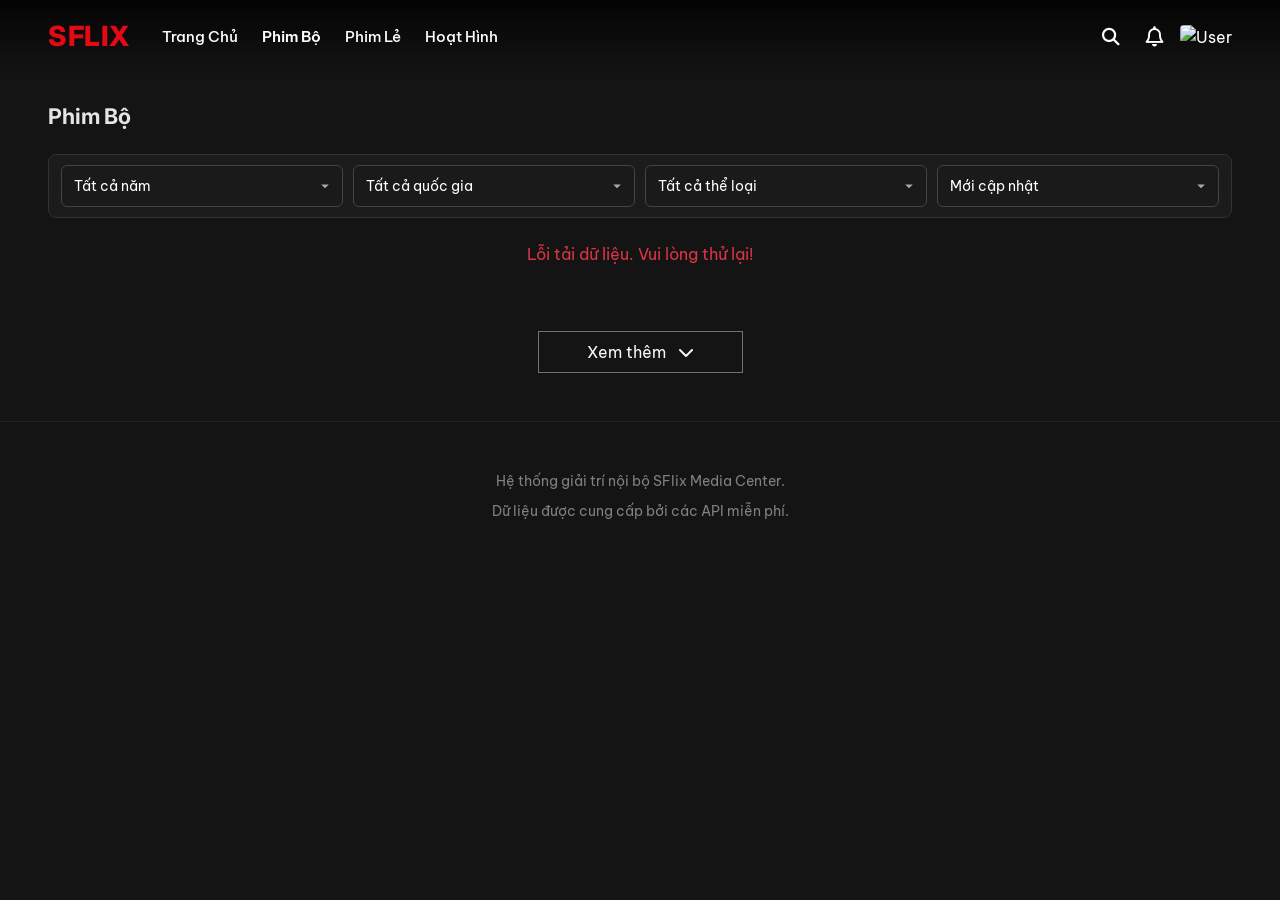
==== commit 21c682f1: "1 1" ====
--- a/catalog.html
+++ b/catalog.html
@@ -3,7 +3,7 @@
   <head>
     <meta charset="UTF-8" />
     <meta name="viewport" content="width=device-width, initial-scale=1.0" />
-    <meta name="theme-color" content="#0b0b0f" />
+    <meta name="theme-color" content="#0b0b0b" />
     <meta name="description" content="Danh mục phim SFLIX - Lọc theo thể loại, quốc gia, năm. Phim bộ, phim lẻ, hoạt hình cập nhật liên tục." />
     <meta name="robots" content="index, follow" />
     <link rel="icon" type="image/svg+xml" href="assets/images/favicon.svg" />
@@ -22,33 +22,76 @@
     <meta name="twitter:description" content="Khám phá hàng nghìn bộ phim bản quyền với bộ lọc thể loại, quốc gia, năm phát hành." />
     <meta name="twitter:image" content="https://sondinhson.cloud/assets/images/og-image.svg" />
     <title>SFLIX | Danh mục phim</title>
-    <link href="https://cdn.jsdelivr.net/npm/bootstrap@5.3.2/dist/css/bootstrap.min.css" rel="stylesheet" />
-    <link rel="stylesheet" href="https://cdnjs.cloudflare.com/ajax/libs/font-awesome/6.4.2/css/all.min.css" />
-    <link rel="stylesheet" href="https://fonts.googleapis.com/css2?family=Be+Vietnam+Pro:wght@300;400;500;600;700;800&family=Inter:wght@500;600;700;800;900&display=swap" />
+    <!-- Thư viện ngoài -->
+    <link
+      href="https://cdn.jsdelivr.net/npm/bootstrap@5.3.2/dist/css/bootstrap.min.css"
+      rel="stylesheet"
+    />
+    <link
+      rel="stylesheet"
+      href="https://cdnjs.cloudflare.com/ajax/libs/font-awesome/6.4.2/css/all.min.css"
+    />
+    <link
+      href="https://fonts.googleapis.com/css2?family=Be+Vietnam+Pro:wght@300;400;500;600;700;800&family=Inter:wght@500;600;700;800&display=swap"
+      rel="stylesheet"
+    />
+    <!-- Link CSS của bạn -->
     <link rel="stylesheet" href="assets/css/style.css" />
   </head>
   <body>
+    <!-- Navbar -->
     <nav class="navbar navbar-expand-lg navbar-custom fixed-top" id="navbar">
       <div class="container-fluid px-3 px-md-5">
-        <a class="brand-logo me-4" href="index.html"></a>
+        <a class="brand-logo me-4" href="index.html">SFLIX</a>
+
+        <!-- Nav links (collapse trên mobile) -->
         <div class="collapse navbar-collapse" id="navMenu">
-          <ul class="navbar-nav me-auto mb-2 mb-lg-0 gap-1">
-            <li class="nav-item"><a class="nav-link" href="index.html">Trang Chủ</a></li>
-            <li class="nav-item"><a class="nav-link" href="catalog.html?type=series" id="seriesLink">Phim Bộ</a></li>
-            <li class="nav-item"><a class="nav-link" href="catalog.html?type=movies" id="moviesLink">Phim Lẻ</a></li>
-            <li class="nav-item"><a class="nav-link" href="catalog.html?type=hoat-hinh" id="animeLink">Hoạt Hình</a></li>
+          <ul class="navbar-nav me-auto mb-2 mb-lg-0 gap-2">
+            <li class="nav-item">
+              <a class="nav-link" href="index.html">Trang Chủ</a>
+            </li>
+            <li class="nav-item">
+              <a class="nav-link" href="catalog.html?type=series" id="seriesLink">Phim Bộ</a>
+            </li>
+            <li class="nav-item">
+              <a class="nav-link" href="catalog.html?type=movies" id="moviesLink">Phim Lẻ</a>
+            </li>
+            <li class="nav-item">
+              <a class="nav-link" href="catalog.html?type=hoat-hinh" id="animeLink">Hoạt Hình</a>
+            </li>
           </ul>
         </div>
+
+        <!-- Các icon bên phải — luôn hiện, không trong collapse -->
         <div class="d-flex align-items-center gap-3 ms-auto">
-          <button class="btn-search-mobile" id="searchBtnDesktop" aria-label="Tìm kiếm" title="Tìm kiếm">
+          <!-- Icon tìm kiếm: hiện trên mọi màn hình -->
+          <button
+            class="btn-search-mobile"
+            id="searchBtnDesktop"
+            aria-label="Tìm kiếm"
+            title="Tìm kiếm"
+          >
             <i class="fa-solid fa-magnifying-glass"></i>
           </button>
-          <i class="fa-regular fa-bell text-white fs-5 cursor-pointer d-none d-lg-block" title="Thông báo"></i>
+          <!-- Bell & Avatar: chỉ desktop -->
+          <i
+            class="fa-regular fa-bell text-white fs-5 cursor-pointer d-none d-lg-block"
+            title="Thông báo"
+          ></i>
           <div class="avatar-box d-none d-lg-block">
-            <img src="https://upload.wikimedia.org/wikipedia/commons/0/0b/Netflix-avatar.png" alt="User" />
-          </div>
-          <button class="navbar-toggler border-0 shadow-none text-white p-0" type="button" data-bs-toggle="collapse" data-bs-target="#navMenu">
-            <i class="fa-solid fa-bars fs-4"></i>
+            <img
+              src="https://upload.wikimedia.org/wikipedia/commons/0/0b/Netflix-avatar.png"
+              alt="User"
+            />
+          </div>
+          <!-- Hamburger -->
+          <button
+            class="navbar-toggler border-0 shadow-none text-white p-0"
+            type="button"
+            data-bs-toggle="collapse"
+            data-bs-target="#navMenu"
+          >
+            <i class="fa-solid fa-bars fs-3"></i>
           </button>
         </div>
       </div>
@@ -59,7 +102,14 @@
       <div class="search-overlay-inner">
         <div class="search-box">
           <i class="fa-solid fa-magnifying-glass search-icon-input"></i>
-          <input type="text" id="searchInput" class="search-input" placeholder="Tìm kiếm phim..." autocomplete="off" autofocus />
+          <input
+            type="text"
+            id="searchInput"
+            class="search-input"
+            placeholder="Tìm kiếm phim..."
+            autocomplete="off"
+            autofocus
+          />
           <button class="search-close-btn" id="searchCloseBtn" aria-label="Đóng">
             <i class="fa-solid fa-xmark"></i>
           </button>
@@ -68,19 +118,26 @@
       </div>
     </div>
 
-    <div id="view-catalog" class="catalog-page">
+    <!-- Main Content -->
+    <div id="view-catalog" style="padding-top: 80px">
       <div class="container-fluid px-3 px-md-5">
-        <h1 class="section-title" id="catalogTitle" style="font-size:clamp(1.5rem, 1.3rem + 1vw, 2.2rem);margin-bottom:var(--sp-5);">Phim Bộ</h1>
-
-        <!-- Filter Bar -->
-        <div class="filter-bar">
+        <h1 class="section-title my-3 my-md-4" id="catalogTitle">Phim Bộ</h1>
+
+        <!-- Filter Bar: gọn 1 hàng, mobile cuộn ngang, desktop hiển thị đầy đủ -->
+        <div class="filter-bar mb-3 mb-md-4">
           <!-- Mobile: nút mở popup + chip sắp xếp nhanh -->
           <div class="filter-bar-mobile d-flex d-md-none align-items-center gap-2">
-            <button type="button" class="filter-toggle-btn" id="filterToggleBtn" aria-label="Mở bộ lọc">
+            <button
+              type="button"
+              class="filter-toggle-btn"
+              id="filterToggleBtn"
+              aria-label="Mở bộ lọc"
+            >
               <i class="fa-solid fa-sliders me-2"></i>
               Bộ lọc
               <span class="filter-count" id="filterCount" hidden></span>
             </button>
+
             <div class="filter-quick-scroll flex-grow-1">
               <select id="filterSortMobile" class="chip-select">
                 <option value="updated">Mới cập nhật</option>
@@ -90,7 +147,7 @@
             </div>
           </div>
 
-          <!-- Desktop: 4 dropdown inline -->
+          <!-- Desktop: 4 dropdown inline trên 1 hàng -->
           <div class="filter-bar-desktop d-none d-md-flex">
             <div class="filter-item">
               <select id="filterYear" class="filter-select">
@@ -123,7 +180,12 @@
           <div class="filter-sheet-panel">
             <div class="filter-sheet-header">
               <h5 class="m-0">Bộ lọc</h5>
-              <button type="button" class="filter-sheet-close" id="filterSheetClose" aria-label="Đóng">
+              <button
+                type="button"
+                class="filter-sheet-close"
+                id="filterSheetClose"
+                aria-label="Đóng"
+              >
                 <i class="fa-solid fa-xmark"></i>
               </button>
             </div>
@@ -148,23 +210,43 @@
               </div>
             </div>
             <div class="filter-sheet-footer">
-              <button type="button" class="filter-sheet-reset" id="filterSheetReset">Đặt lại</button>
-              <button type="button" class="filter-sheet-apply" id="filterSheetApply">Áp dụng</button>
+              <button
+                type="button"
+                class="filter-sheet-reset"
+                id="filterSheetReset"
+              >
+                Đặt lại
+              </button>
+              <button
+                type="button"
+                class="filter-sheet-apply"
+                id="filterSheetApply"
+              >
+                Áp dụng
+              </button>
             </div>
           </div>
         </div>
 
         <!-- Movie Grid -->
-        <div id="catalogGrid" class="catalog-grid"></div>
-
-        <!-- Pagination -->
-        <div class="pagination-wrapper" id="paginationWrapper"></div>
+        <div class="row g-2 g-md-3" id="catalogGrid"></div>
+
+        <!-- Load More Button -->
+        <div class="text-center mt-5 mb-5">
+          <button
+            class="btn btn-outline-light px-5 py-2 rounded-0 border-secondary"
+            id="loadMoreBtn"
+          >
+            Xem thêm <i class="fa-solid fa-chevron-down ms-2"></i>
+          </button>
+        </div>
       </div>
     </div>
 
-    <footer>
-      <div class="container-fluid px-3 px-md-5">
-        <p class="mb-2">Hệ thống giải trí nội bộ SFLIX Media Center.</p>
+    <!-- Footer -->
+    <footer class="py-5 mt-5">
+      <div class="container-fluid px-3 px-md-5 text-center">
+        <p class="mb-2">Hệ thống giải trí nội bộ SFlix Media Center.</p>
         <p class="mb-0">Dữ liệu được cung cấp bởi các API miễn phí.</p>
       </div>
     </footer>
--- a/assets/css/style.css
+++ b/assets/css/style.css
@@ -1,1173 +1,384 @@
-/* ============================================================
-   SFLIX — Neo-Cyan Glassmorphism Design System
-   ============================================================ */
-
-:root {
-  /* ====== COLOR TOKENS — Cyan / Teal glass ====== */
-  --bg-base: #050810;
-  --bg-elevated: #0b1019;
-  --bg-card: rgba(18, 28, 44, 0.55);
-  --bg-card-solid: #121c2c;
-  --bg-glass: rgba(15, 22, 36, 0.55);
-  --bg-overlay: rgba(5, 8, 16, 0.7);
-
-  --text-primary: #f0f9ff;
-  --text-secondary: #a8c0d8;
-  --text-muted: #6b829a;
-
-  --accent: #00d4ff;
-  --accent-hover: #33e0ff;
-  --accent-secondary: #7c3aed;
-  --accent-soft: rgba(0, 212, 255, 0.12);
-  --accent-glow: rgba(0, 212, 255, 0.55);
-  --accent-deep: #0099cc;
-
-  --grad-primary: linear-gradient(135deg, #00d4ff 0%, #7c3aed 100%);
-  --grad-hot: linear-gradient(135deg, #ff2d92 0%, #ff6b6b 100%);
-  --grad-aurora: linear-gradient(135deg, #00d4ff 0%, #7c3aed 50%, #ff2d92 100%);
-  --grad-glass: linear-gradient(
-    135deg,
-    rgba(0, 212, 255, 0.08) 0%,
-    rgba(124, 58, 237, 0.04) 100%
-  );
-
-  --border: rgba(0, 212, 255, 0.12);
-  --border-strong: rgba(0, 212, 255, 0.28);
-  --border-soft: rgba(255, 255, 255, 0.06);
-
-  --success: #00f5a0;
-  --warn: #ffd166;
-  --danger: #ff4d6d;
-
-  /* ====== RADIUS ====== */
-  --r-xs: 4px;
-  --r-sm: 8px;
-  --r-md: 14px;
-  --r-lg: 20px;
-  --r-xl: 28px;
-  --r-2xl: 38px;
-  --r-full: 999px;
-
-  /* ====== SPACING ====== */
-  --sp-1: 4px;
-  --sp-2: 8px;
-  --sp-3: 12px;
-  --sp-4: 16px;
-  --sp-5: 20px;
-  --sp-6: 24px;
-  --sp-8: 32px;
-  --sp-10: 40px;
-  --sp-12: 48px;
-  --sp-16: 64px;
-
-  /* ====== SHADOWS ====== */
-  --sh-sm: 0 2px 12px rgba(0, 0, 0, 0.4);
-  --sh-md: 0 8px 32px rgba(0, 0, 0, 0.55);
-  --sh-lg: 0 24px 80px rgba(0, 0, 0, 0.7);
-  --sh-glow: 0 0 32px var(--accent-glow);
-  --sh-glow-soft: 0 0 20px rgba(0, 212, 255, 0.25);
-  --sh-cyan: 0 8px 40px rgba(0, 212, 255, 0.35);
-
-  /* ====== MOTION ====== */
-  --ease-out: cubic-bezier(0.16, 1, 0.3, 1);
-  --ease-spring: cubic-bezier(0.34, 1.56, 0.64, 1);
-  --ease-smooth: cubic-bezier(0.65, 0, 0.35, 1);
-  --t-fast: 180ms;
-  --t-base: 320ms;
-  --t-slow: 600ms;
-
-  /* ====== FONTS ====== */
+  :root {
+  --bg-main: #141414;
+  --bg-card: #181818;
+  --text-light: #ffffff;
+  --text-muted: #ffffff;
+  --accent-color: #e50914; /* Đỏ Netflix */
+  --transition: all 0.3s cubic-bezier(0.25, 0.8, 0.25, 1);
   --font-base: "Be Vietnam Pro", -apple-system, BlinkMacSystemFont, "Segoe UI",
-    Roboto, sans-serif;
+    Roboto, "Helvetica Neue", Arial, sans-serif;
   --font-display: "Inter", "Be Vietnam Pro", -apple-system, BlinkMacSystemFont,
-    sans-serif;
-  --font-mono: "JetBrains Mono", "SF Mono", Menlo, Consolas, monospace;
-}
-
-/* ====== RESET ====== */
-*,
-*::before,
-*::after {
-  box-sizing: border-box;
+    "Segoe UI", Roboto, sans-serif;
 }
 
 html {
   font-size: 16px;
   -webkit-text-size-adjust: 100%;
-  scroll-behavior: smooth;
 }
 
 body {
-  margin: 0;
-  background: var(--bg-base);
-  color: var(--text-primary);
+  background-color: var(--bg-main);
+  color: var(--text-light);
   font-family: var(--font-base);
-  font-size: clamp(0.9rem, 0.85rem + 0.2vw, 1rem);
+  font-size: clamp(0.9rem, 0.85rem + 0.25vw, 1rem);
   line-height: 1.55;
+  font-feature-settings: "kern" 1, "liga" 1;
   -webkit-font-smoothing: antialiased;
   -moz-osx-font-smoothing: grayscale;
+  text-rendering: optimizeLegibility;
   overflow-x: hidden;
-  min-height: 100vh;
+  scroll-behavior: smooth;
+  margin: 0;
+}
+
+::-webkit-scrollbar {
+  width: 8px;
+}
+::-webkit-scrollbar-track {
+  background: var(--bg-main);
+}
+::-webkit-scrollbar-thumb {
+  background: #333;
+  border-radius: 4px;
+}
+::-webkit-scrollbar-thumb:hover {
+  background: var(--accent-color);
+}
+
+/* --- Navbar Tối Giản --- */
+.navbar-custom {
+  background: linear-gradient(
+    to bottom,
+    rgba(0, 0, 0, 0.8) 0%,
+    rgba(0, 0, 0, 0) 100%
+  );
+  transition: background-color 0.4s ease;
+  padding: 15px 0;
+  z-index: 1000;
+}
+.navbar-custom.scrolled {
+  background-color: var(--bg-main);
+}
+.brand-logo {
+  font-family: var(--font-display);
+  font-size: clamp(1.4rem, 1.1rem + 0.8vw, 2rem);
+  font-weight: 800;
+  color: var(--accent-color);
+  text-decoration: none;
+  letter-spacing: 0.5px;
+}
+.brand-logo:hover {
+  color: #ff0f1a;
+}
+.nav-link {
+  color: var(--text-light) !important;
+  font-size: clamp(0.85rem, 0.82rem + 0.15vw, 0.95rem);
+  font-weight: 500;
+  transition: var(--transition);
+}
+.nav-link:hover,
+.nav-link.active {
+  color: #fff !important;
+  font-weight: 600;
+}
+
+.source-select {
+  background: rgba(0, 0, 0, 0.6);
+  border: 1px solid #333;
+  color: #fff;
+  border-radius: 4px;
+  padding: 6px 12px;
+  font-size: 0.85rem;
+  cursor: pointer;
+}
+.source-select:focus {
+  outline: none;
+  border-color: var(--accent-color);
+}
+.avatar-box img {
+  width: 32px;
+  height: 32px;
+  border-radius: 4px;
+  object-fit: cover;
+  cursor: pointer;
+}
+
+/* --- Premium Hero Banner --- */
+.hero {
   position: relative;
-}
-
-/* Background grid glow toàn site */
-body::before {
-  content: "";
-  position: fixed;
-  inset: 0;
-  background:
-    radial-gradient(circle at 10% 0%, rgba(0, 212, 255, 0.12) 0%, transparent 40%),
-    radial-gradient(circle at 90% 100%, rgba(124, 58, 237, 0.12) 0%, transparent 40%),
-    radial-gradient(circle at 50% 50%, rgba(0, 212, 255, 0.04) 0%, transparent 60%);
-  pointer-events: none;
-  z-index: -1;
-}
-
-body::after {
-  content: "";
-  position: fixed;
-  inset: 0;
-  background-image:
-    linear-gradient(rgba(0, 212, 255, 0.025) 1px, transparent 1px),
-    linear-gradient(90deg, rgba(0, 212, 255, 0.025) 1px, transparent 1px);
-  background-size: 48px 48px;
-  pointer-events: none;
-  z-index: -1;
-  mask-image: radial-gradient(ellipse at center, black 0%, transparent 70%);
-  -webkit-mask-image: radial-gradient(ellipse at center, black 0%, transparent 70%);
-}
-
-img {
-  max-width: 100%;
-  display: block;
-}
-
-a {
-  color: inherit;
-  text-decoration: none;
-}
-
-button {
-  font-family: inherit;
-}
-
-/* ====== SCROLLBAR ====== */
-::-webkit-scrollbar {
-  width: 10px;
-  height: 10px;
-}
-::-webkit-scrollbar-track {
-  background: var(--bg-base);
-}
-::-webkit-scrollbar-thumb {
-  background: linear-gradient(180deg, #00d4ff33, #7c3aed33);
-  border-radius: 5px;
-  border: 2px solid var(--bg-base);
-}
-::-webkit-scrollbar-thumb:hover {
-  background: var(--accent);
-}
-
-/* ====== GLASS CARD UTILITY ====== */
-.glass {
-  background: var(--bg-glass);
-  backdrop-filter: blur(24px) saturate(180%);
-  -webkit-backdrop-filter: blur(24px) saturate(180%);
-  border: 1px solid var(--border-soft);
-  border-radius: var(--r-lg);
-}
-
-/* ====== NAVBAR ====== */
-.navbar-custom {
-  position: fixed;
+  height: clamp(420px, 70vh, 90vh);
+  min-height: 380px;
+  background-size: cover;
+  background-position: center top;
+  display: flex;
+  align-items: center;
+}
+.hero-vignette {
+  position: absolute;
   top: 0;
   left: 0;
   right: 0;
-  z-index: 1000;
-  padding: var(--sp-4) 0;
-  background: transparent;
-  backdrop-filter: blur(0px);
-  -webkit-backdrop-filter: blur(0px);
-  transition: all var(--t-base) var(--ease-out);
-}
-
-.navbar-custom.scrolled {
-  background: rgba(5, 8, 16, 0.75);
-  backdrop-filter: blur(28px) saturate(180%);
-  -webkit-backdrop-filter: blur(28px) saturate(180%);
-  padding: var(--sp-3) 0;
-  border-bottom: 1px solid var(--border);
-  box-shadow: 0 4px 32px rgba(0, 0, 0, 0.4);
-}
-
-.brand-logo {
-  font-family: var(--font-display);
-  font-size: clamp(1.5rem, 1.2rem + 0.8vw, 2rem);
-  font-weight: 900;
-  color: var(--text-primary);
-  text-decoration: none;
-  display: inline-flex;
-  align-items: center;
-  gap: var(--sp-1);
-  letter-spacing: -1px;
-  position: relative;
-  transition: all var(--t-fast);
-}
-.brand-logo::before {
-  content: "S";
-  background: var(--grad-primary);
-  -webkit-background-clip: text;
-  background-clip: text;
-  color: transparent;
-  filter: drop-shadow(0 0 12px var(--accent-glow));
-}
-.brand-logo::after {
-  content: "FLIX";
-  background: linear-gradient(180deg, #ffffff 0%, #a8c0d8 100%);
-  -webkit-background-clip: text;
-  background-clip: text;
-  color: transparent;
-  font-weight: 700;
-}
-.brand-logo:hover {
-  filter: drop-shadow(0 0 16px var(--accent-glow));
-}
-
-.nav-link {
-  color: var(--text-secondary) !important;
-  font-size: 0.95rem;
-  font-weight: 500;
-  padding: var(--sp-2) var(--sp-4) !important;
-  border-radius: var(--r-full);
-  transition: all var(--t-fast);
-  position: relative;
-}
-.nav-link:hover {
-  color: var(--text-primary) !important;
-  background: rgba(0, 212, 255, 0.08);
-}
-.nav-link.active {
-  color: var(--accent) !important;
-  font-weight: 600;
-  background: var(--accent-soft);
-  box-shadow: 0 0 20px rgba(0, 212, 255, 0.2);
-}
-
-.btn-search-mobile {
-  display: inline-flex;
-  align-items: center;
-  justify-content: center;
-  width: 40px;
-  height: 40px;
-  background: var(--bg-glass);
-  backdrop-filter: blur(12px);
-  -webkit-backdrop-filter: blur(12px);
-  border: 1px solid var(--border);
-  color: var(--text-primary);
-  font-size: 1rem;
-  cursor: pointer;
-  border-radius: var(--r-full);
-  transition: all var(--t-fast);
-}
-.btn-search-mobile:hover {
-  background: var(--accent-soft);
-  border-color: var(--accent);
-  color: var(--accent);
-  box-shadow: 0 0 20px var(--accent-glow);
-  transform: scale(1.05);
-}
-
-.avatar-box img {
-  width: 36px;
-  height: 36px;
-  border-radius: var(--r-full);
-  object-fit: cover;
-  cursor: pointer;
-  border: 2px solid var(--border);
-  transition: all var(--t-fast);
-}
-.avatar-box img:hover {
-  border-color: var(--accent);
-  box-shadow: 0 0 16px var(--accent-glow);
-}
-
-.navbar-toggler {
-  color: var(--text-primary) !important;
-  font-size: 1.2rem !important;
-  padding: var(--sp-2) !important;
-}
-
-/* ====== HERO BANNER ====== */
-.hero {
-  position: relative;
-  height: clamp(440px, 68vh, 720px);
-  min-height: 420px;
-  display: flex;
-  align-items: flex-end;
-  padding-bottom: clamp(60px, 10vh, 110px);
-  isolation: isolate;
-  overflow: hidden;
-  background-color: var(--bg-elevated);
-}
-
-/* Lớp background riêng — dùng poster (16/9) + scale + blur nhẹ để che khuyết điểm ảnh nhỏ */
-.hero::before {
-  content: "";
-  position: absolute;
-  inset: -20px; /* tràn ra ngoài để tránh viền sau khi scale */
-  background-image: var(--hero-bg, none);
-  background-size: cover;
-  background-position: center 25%;
-  background-repeat: no-repeat;
-  /* Scale nhẹ để cover toàn bộ khi container hẹp */
-  transform: scale(1.05);
-  filter: blur(2px) brightness(0.55) saturate(1.15);
-  /* Tăng chất lượng render */
-  image-rendering: -webkit-optimize-contrast;
-  z-index: 0;
-}
-
-/* Diagonal shard overlay + radial accent */
-.hero::after {
-  content: "";
-  position: absolute;
-  inset: 0;
+  bottom: 0;
   background:
-    linear-gradient(110deg, rgba(5, 8, 16, 0.92) 0%, rgba(5, 8, 16, 0.7) 35%, rgba(5, 8, 16, 0.35) 65%, transparent 95%),
-    linear-gradient(180deg, rgba(5, 8, 16, 0.5) 0%, transparent 35%, transparent 55%, var(--bg-base) 100%),
-    radial-gradient(circle at 70% 30%, rgba(0, 212, 255, 0.1) 0%, transparent 45%),
-    radial-gradient(circle at 30% 80%, rgba(124, 58, 237, 0.12) 0%, transparent 45%);
-  z-index: 1;
-  pointer-events: none;
-}
-
+    linear-gradient(77deg, rgba(0, 0, 0, 0.8) 0%, rgba(0, 0, 0, 0) 85%),
+    linear-gradient(180deg, rgba(20, 20, 20, 0) 50%, var(--bg-main) 100%);
+}
 .hero-content {
   position: relative;
   z-index: 2;
-  max-width: 580px;
-  animation: heroFadeIn 0.8s var(--ease-out);
-}
-
-@keyframes heroFadeIn {
-  from {
-    opacity: 0;
-    transform: translateY(20px);
-  }
-  to {
-    opacity: 1;
-    transform: translateY(0);
-  }
-}
-
-.hero-badge {
-  display: inline-flex;
-  align-items: center;
-  gap: var(--sp-2);
-  padding: var(--sp-2) var(--sp-4);
-  background: var(--accent-soft);
-  backdrop-filter: blur(12px);
-  -webkit-backdrop-filter: blur(12px);
-  border: 1px solid var(--accent);
-  color: var(--accent);
-  font-size: 0.72rem;
-  font-weight: 700;
-  letter-spacing: 2px;
-  text-transform: uppercase;
-  border-radius: var(--r-full);
-  margin-bottom: var(--sp-3);
-  box-shadow: 0 0 20px rgba(0, 212, 255, 0.3);
-}
-.hero-badge i {
-  font-size: 0.7rem;
-}
-
+  max-width: 650px;
+  margin-top: clamp(60px, 8vh, 100px);
+  width: 100%;
+}
 .hero-title {
   font-family: var(--font-display);
-  font-size: clamp(1.5rem, 1rem + 1.6vw, 2.6rem);
-  font-weight: 900;
-  line-height: 1.1;
-  margin-bottom: var(--sp-3);
-  color: var(--text-primary);
-  letter-spacing: -0.02em;
-  text-shadow: 0 4px 24px rgba(0, 0, 0, 0.7);
-  /* Giới hạn 2 dòng để không chiếm hết hero */
-  display: -webkit-box;
-  -webkit-line-clamp: 2;
-  -webkit-box-orient: vertical;
-  overflow: hidden;
-}
-
+  font-size: clamp(1.75rem, 1.2rem + 2.5vw, 3.5rem);
+  font-weight: 800;
+  line-height: 1.15;
+  margin-bottom: clamp(10px, 1.5vw, 18px);
+  color: #fff;
+  letter-spacing: -0.01em;
+  word-wrap: break-word;
+  overflow-wrap: break-word;
+}
 .hero-meta {
-  display: flex;
-  align-items: center;
-  gap: var(--sp-3);
-  margin-bottom: var(--sp-5);
-  font-size: 0.95rem;
-  color: var(--text-secondary);
+  font-size: clamp(0.85rem, 0.8rem + 0.2vw, 1.05rem);
+  color: #db1313;
+  font-weight: 600;
+  margin-bottom: clamp(12px, 1.5vw, 20px);
+  display: flex;
+  align-items: center;
+  gap: 10px;
   flex-wrap: wrap;
 }
-.hero-meta .match {
-  color: var(--success);
-  font-weight: 700;
+.hero-meta > * {
   display: inline-flex;
   align-items: center;
-  gap: 4px;
-}
-.hero-meta .meta-pill {
-  padding: 4px 10px;
-  background: rgba(255, 255, 255, 0.08);
-  backdrop-filter: blur(8px);
-  border: 1px solid var(--border-soft);
-  border-radius: var(--r-sm);
-  font-size: 0.85rem;
-  font-weight: 600;
-  color: var(--text-primary);
-}
-.hero-meta .meta-hd {
-  background: var(--grad-primary);
-  color: white;
-  border: 0;
-  box-shadow: 0 0 16px var(--accent-glow);
-}
-
+}
 .hero-desc {
-  font-size: clamp(0.95rem, 0.9rem + 0.2vw, 1.05rem);
-  line-height: 1.65;
-  color: var(--text-secondary);
+  font-size: clamp(0.85rem, 0.8rem + 0.25vw, 1.05rem);
+  line-height: 1.55;
+  color: #fff;
+  text-shadow: 2px 2px 4px rgba(0, 0, 0, 0.5);
   display: -webkit-box;
   -webkit-line-clamp: 3;
   -webkit-box-orient: vertical;
   overflow: hidden;
-  margin-bottom: var(--sp-6) !important;
-  text-shadow: 0 2px 8px rgba(0, 0, 0, 0.5);
-  max-width: 620px;
-}
-
-.hero-actions {
-  display: flex;
-  gap: var(--sp-3);
-  flex-wrap: wrap;
-}
-
-/* Pill buttons với gradient */
+  margin-bottom: clamp(16px, 2vw, 24px) !important;
+}
+
+/* Nút bấm chuẩn rạp */
 .btn-play,
 .btn-info {
-  border: 0;
-  border-radius: var(--r-md);
-  padding: var(--sp-3) var(--sp-6);
-  font-size: 1rem;
-  font-weight: 700;
-  cursor: pointer;
+  border: none;
+  border-radius: 4px;
+  padding: clamp(8px, 1.2vw, 11px) clamp(18px, 2.5vw, 28px);
+  font-size: clamp(0.9rem, 0.85rem + 0.2vw, 1.05rem);
+  font-weight: 600;
+  transition: var(--transition);
   display: inline-flex;
   align-items: center;
   justify-content: center;
-  transition: all var(--t-fast) var(--ease-out);
-  letter-spacing: 0.3px;
-  font-family: var(--font-display);
-}
-
+}
 .btn-play {
-  background: var(--grad-primary);
-  color: white;
-  box-shadow: 0 8px 32px var(--accent-glow);
-  position: relative;
-  overflow: hidden;
-}
-.btn-play::before {
-  content: "";
-  position: absolute;
-  inset: 0;
-  background: linear-gradient(135deg, #33e0ff 0%, #9d5cff 100%);
-  opacity: 0;
-  transition: opacity var(--t-fast);
-}
-.btn-play:hover::before {
-  opacity: 1;
+  background: #fff;
+  color: #000;
 }
 .btn-play:hover {
-  transform: translateY(-2px);
-  box-shadow: 0 12px 40px var(--accent-glow);
-}
-.btn-play > * {
-  position: relative;
-  z-index: 1;
-}
-
+  background: rgba(255, 255, 255, 0.75);
+}
 .btn-info {
-  background: rgba(15, 22, 36, 0.6);
-  color: var(--text-primary);
-  backdrop-filter: blur(16px);
-  -webkit-backdrop-filter: blur(16px);
-  border: 1px solid var(--border);
+  background: rgba(109, 109, 110, 0.7);
+  color: #fff;
 }
 .btn-info:hover {
-  background: rgba(15, 22, 36, 0.8);
-  border-color: var(--accent);
-  transform: translateY(-2px);
-  box-shadow: 0 0 20px rgba(0, 212, 255, 0.3);
-}
-
-.btn-danger {
-  background: var(--grad-primary);
-  color: white;
-  border: 0;
-  border-radius: var(--r-md);
-  padding: var(--sp-3) var(--sp-5);
-  font-weight: 600;
-  cursor: pointer;
-  transition: all var(--t-fast);
-  font-family: var(--font-display);
-  box-shadow: 0 8px 24px var(--accent-glow);
-}
-.btn-danger:hover {
-  transform: translateY(-1px);
-  box-shadow: 0 12px 32px var(--accent-glow);
-}
-
-/* ====== SECTION ====== */
-.section-block {
-  position: relative;
-  margin-top: var(--sp-10);
-  padding: 0 var(--sp-4);
-}
-@media (min-width: 768px) {
-  .section-block {
-    padding: 0 var(--sp-6);
-  }
-}
-
-.section-title-row {
-  display: flex;
-  align-items: center;
-  justify-content: space-between;
-  margin-bottom: var(--sp-5);
-  gap: var(--sp-4);
-}
-
+  background: rgba(109, 109, 110, 0.4);
+  color: #fff;
+}
+
+/* --- Movie Card --- */
 .section-title {
   font-family: var(--font-display);
-  font-size: clamp(1.2rem, 1.1rem + 0.6vw, 1.7rem);
-  font-weight: 800;
-  color: var(--text-primary);
-  margin: 0;
-  letter-spacing: -0.02em;
-  display: inline-flex;
-  align-items: center;
-  gap: var(--sp-3);
-}
-
-.section-title .accent-bar {
-  width: 4px;
-  height: 24px;
-  background: var(--grad-primary);
-  border-radius: var(--r-full);
-  box-shadow: 0 0 12px var(--accent-glow);
-}
-
-.section-flag {
-  font-size: 1.2em;
-  line-height: 1;
-}
-
-.section-view-all {
-  display: inline-flex;
-  align-items: center;
-  gap: var(--sp-1);
-  font-size: 0.85rem;
-  font-weight: 600;
-  color: var(--text-secondary);
-  padding: var(--sp-2) var(--sp-3);
-  border-radius: var(--r-full);
-  border: 1px solid var(--border);
-  transition: all var(--t-fast);
-  white-space: nowrap;
-}
-.section-view-all:hover {
-  color: var(--accent);
-  background: var(--accent-soft);
-  border-color: var(--accent);
-  box-shadow: 0 0 16px rgba(0, 212, 255, 0.2);
-}
-
-/* ====== MOVIE CARD ====== */
-.mySwiper .swiper-slide,
-.countrySwiper .swiper-slide {
-  height: auto;
-  display: flex;
-  /* Fallback khi Swiper JS chưa init: width cứng theo breakpoint,
-     Swiper sẽ override bằng inline style sau khi khởi tạo */
-  width: 50%;
-  flex-shrink: 0;
-  box-sizing: border-box;
-}
-@media (min-width: 576px) {
-  .mySwiper .swiper-slide,
-  .countrySwiper .swiper-slide {
-    width: 33.333%;
-  }
-}
-@media (min-width: 768px) {
-  .mySwiper .swiper-slide,
-  .countrySwiper .swiper-slide {
-    width: 25%;
-  }
-}
-@media (min-width: 992px) {
-  .mySwiper .swiper-slide,
-  .countrySwiper .swiper-slide {
-    width: 20%;
-  }
-}
-@media (min-width: 1200px) {
-  .mySwiper .swiper-slide,
-  .countrySwiper .swiper-slide {
-    width: 16.666%;
-  }
-}
-
+  font-size: clamp(1.05rem, 0.95rem + 0.5vw, 1.4rem);
+  font-weight: 700;
+  color: #e5e5e5;
+  margin-bottom: clamp(10px, 1.2vw, 16px);
+  letter-spacing: -0.005em;
+}
 .movie-card {
   display: flex;
   flex-direction: column;
-  width: 100%;
-  border-radius: var(--r-md);
+  border-radius: 6px;
   overflow: hidden;
   position: relative;
+  transition:
+    transform 0.4s ease,
+    box-shadow 0.4s ease;
+  text-decoration: none;
   cursor: pointer;
-  background: var(--bg-card-solid);
-  border: 1px solid var(--border-soft);
-  transition: all var(--t-base) var(--ease-out);
-  text-decoration: none;
-}
-
-.movie-card:hover {
-  /* KHÔNG dùng transform để tránh card bị cắt góc / che card khác */
-  border-color: var(--accent);
-  box-shadow: var(--sh-lg), 0 0 0 1px var(--accent), 0 0 32px var(--accent-glow);
-  background: linear-gradient(180deg, var(--bg-card-solid) 0%, rgba(0, 212, 255, 0.04) 100%);
-}
-
-.movie-card .poster-wrap {
-  position: relative;
+  background: transparent;
+}
+.movie-card img {
   width: 100%;
   aspect-ratio: 2/3;
-  overflow: hidden;
-  background-color: var(--bg-elevated);
-  /* Ảnh backdrop 16/9 dùng làm blurred background dưới poster 2/3 */
-  background-image: var(--card-bg, linear-gradient(135deg, #1a1a24 0%, #0b0b0f 100%));
-  background-size: cover;
-  background-position: center;
-  filter: blur(0); /* wrapper giữ sắc nét */
-}
-
-/* Skeleton loading — phủ lên poster-wrap, fade-out khi ảnh loaded */
-.movie-card .poster-skeleton {
-  position: absolute;
-  inset: 0;
-  background:
-    linear-gradient(90deg,
-      transparent 0%,
-      rgba(255, 255, 255, 0.04) 50%,
-      transparent 100%),
-    linear-gradient(135deg, #1a1a24 0%, #0b0b0f 100%);
-  background-size: 200% 100%, cover;
-  animation: skeleton-shimmer 1.5s linear infinite;
-  z-index: 1;
-  transition: opacity 0.3s ease;
-  pointer-events: none;
-}
-.movie-card .poster-skeleton.hidden {
-  opacity: 0;
-  pointer-events: none;
-}
-
-@keyframes skeleton-shimmer {
-  0% { background-position: -100% 0, center; }
-  100% { background-position: 200% 0, center; }
-}
-
-.movie-card img {
-  width: 100%;
-  height: 100%;
   object-fit: cover;
-  object-position: center top;
-  /* Fade-in khi loaded */
-  opacity: 0;
-  transition: opacity 0.4s ease, filter var(--t-base) var(--ease-out);
+  border-radius: 6px;
   display: block;
-  image-rendering: -webkit-optimize-contrast;
-  position: relative;
-  z-index: 2;
-}
-.movie-card img.loaded {
-  opacity: 1;
-}
-
-.movie-card:hover img {
-  /* Hover chỉ làm ảnh sáng lên + saturate nhẹ — không đổi kích thước */
-  filter: brightness(1.08) saturate(1.15);
-}
-
-.movie-card .poster-wrap::after {
-  content: "";
-  position: absolute;
-  inset: 0;
-  background: linear-gradient(180deg, transparent 50%, rgba(5, 8, 16, 0.85) 100%);
-  opacity: 0;
-  transition: opacity var(--t-base);
-  pointer-events: none;
-}
-.movie-card:hover .poster-wrap::after {
-  opacity: 1;
-}
-
-.movie-card .poster-overlay {
-  position: absolute;
-  inset: 0;
-  display: flex;
-  align-items: center;
-  justify-content: center;
-  opacity: 0;
-  transition: opacity var(--t-base);
-  z-index: 2;
-}
-.movie-card:hover .poster-overlay {
-  opacity: 1;
-}
-
-.movie-card .play-badge {
-  width: 56px;
-  height: 56px;
-  border-radius: var(--r-full);
-  background: var(--grad-primary);
-  display: inline-flex;
-  align-items: center;
-  justify-content: center;
-  color: white;
-  font-size: 1.3rem;
-  box-shadow: 0 0 32px var(--accent-glow);
-  /* Bỏ transform scale — chỉ dùng opacity để tránh rung / tràn */
-  transition: opacity var(--t-base) var(--ease-out);
-  position: relative;
-}
-.movie-card .play-badge::before {
-  content: "";
-  position: absolute;
-  inset: -4px;
-  border-radius: var(--r-full);
-  border: 2px solid var(--accent);
-  opacity: 0.5;
-  /* Pulse ring dùng box-shadow thay cho transform để không gây rung */
-  animation: pulse-ring 2s infinite ease-out;
-}
-@keyframes pulse-ring {
-  0% {
-    box-shadow: 0 0 0 0 rgba(0, 212, 255, 0.55);
-    opacity: 0.6;
-  }
-  100% {
-    box-shadow: 0 0 0 16px rgba(0, 212, 255, 0);
-    opacity: 0;
-  }
-}
-.movie-card:hover .play-badge {
-  /* Không scale — chỉ sáng hơn */
-  filter: brightness(1.15);
-}
-
+}
 .movie-info {
-  padding: var(--sp-3) var(--sp-3) var(--sp-3);
+  padding: 8px 2px 4px;
   display: flex;
   flex-direction: column;
   gap: 2px;
-  background: var(--bg-card-solid);
-  border-top: 1px solid var(--border-soft);
-}
-
+}
+.movie-card:hover {
+  transform: translateY(-4px);
+  z-index: 10;
+}
 .movie-title {
   font-weight: 600;
-  font-size: clamp(0.85rem, 0.82rem + 0.1vw, 0.95rem);
-  color: var(--text-primary);
-  margin: 0;
+  font-size: clamp(0.82rem, 0.8rem + 0.1vw, 0.95rem);
+  color: #fff;
+  margin-bottom: 0;
   white-space: nowrap;
   overflow: hidden;
   text-overflow: ellipsis;
   line-height: 1.3;
 }
-
 .movie-meta-card {
-  font-size: clamp(0.72rem, 0.7rem + 0.08vw, 0.8rem);
-  color: var(--accent);
-  font-weight: 600;
+  font-size: clamp(0.7rem, 0.68rem + 0.1vw, 0.8rem);
+  color: #46d369;
+  font-weight: 600;
+  line-height: 1.3;
   white-space: nowrap;
   overflow: hidden;
   text-overflow: ellipsis;
-}
-
-/* ====== SKELETON ====== */
-.skeleton {
-  background: linear-gradient(
-    90deg,
-    rgba(0, 212, 255, 0.04) 0%,
-    rgba(0, 212, 255, 0.12) 50%,
-    rgba(0, 212, 255, 0.04) 100%
-  );
-  background-size: 200% 100%;
-  animation: shimmer 1.5s infinite;
-  border-radius: var(--r-md);
-}
-.skeleton-card {
-  aspect-ratio: 2/3;
-  width: 100%;
-}
-
-@keyframes shimmer {
-  0% {
-    background-position: 200% 0;
-  }
-  100% {
-    background-position: -200% 0;
-  }
-}
-
-/* ====== DETAIL PAGE ====== */
-.detail-page {
-  position: relative;
-  min-height: 100vh;
-  padding-top: 80px;
-  padding-bottom: var(--sp-12);
-}
-
+} /* Màu xanh giống % match của netflix */
+
+/* --- Detail Page Specific --- */
 .detail-backdrop {
   position: absolute;
   top: 0;
   left: 0;
   width: 100%;
-  height: clamp(380px, 65vh, 800px);
+  height: clamp(280px, 50vh, 80vh);
   background-size: cover;
-  background-position: center 20%;
+  background-position: center top;
+  mask-image: linear-gradient(to bottom, black 20%, transparent 100%);
+  -webkit-mask-image: linear-gradient(to bottom, black 20%, transparent 100%);
+  opacity: 0.3;
   z-index: -1;
 }
-.detail-backdrop::after {
-  content: "";
-  position: absolute;
-  inset: 0;
-  background: linear-gradient(180deg,
-    rgba(5, 8, 16, 0.5) 0%,
-    rgba(5, 8, 16, 0.85) 70%,
-    var(--bg-base) 100%);
-}
-
-.detail-container {
-  position: relative;
-  padding: var(--sp-8) var(--sp-4) var(--sp-10);
-}
-@media (min-width: 768px) {
-  .detail-container {
-    padding: var(--sp-10) var(--sp-6) var(--sp-10);
-  }
-}
-
-.back-link {
-  display: inline-flex;
-  align-items: center;
-  gap: var(--sp-2);
-  padding: var(--sp-2) var(--sp-4);
-  background: var(--bg-glass);
-  backdrop-filter: blur(20px);
-  -webkit-backdrop-filter: blur(20px);
-  border: 1px solid var(--border);
-  border-radius: var(--r-full);
-  color: var(--text-primary);
-  font-size: 0.9rem;
-  font-weight: 500;
-  margin-bottom: var(--sp-6);
-  transition: all var(--t-fast);
-}
-.back-link:hover {
-  background: var(--accent-soft);
-  border-color: var(--accent);
-  color: var(--accent);
-  box-shadow: 0 0 16px rgba(0, 212, 255, 0.25);
-}
-
-.detail-poster {
-  width: 100%;
-  max-width: 320px;
-  aspect-ratio: 2/3;
+.poster-main {
+  border-radius: 8px;
+  box-shadow: 0 0 20px rgba(0, 0, 0, 0.8);
+  width: 100%;
+  max-width: 300px;
+}
+.poster-glow {
+  border-radius: 8px;
+  box-shadow: 0 8px 25px rgba(229, 9, 20, 0.3);
+  width: 100%;
+  max-width: 280px;
+  height: auto;
   object-fit: cover;
-  border-radius: var(--r-lg);
-  box-shadow: var(--sh-lg), 0 0 0 1px var(--border), 0 0 60px rgba(0, 212, 255, 0.25);
+  display: block;
   margin: 0 auto;
-  display: block;
-  image-rendering: high-quality;
-}
-
-@media (min-width: 768px) {
-  .detail-poster {
-    max-width: 100%;
-  }
-}
-@media (min-width: 1200px) {
-  .detail-poster {
-    max-width: 380px;
-  }
-}
-
-.detail-title {
-  font-family: var(--font-display);
-  font-size: clamp(2rem, 1.5rem + 2vw, 3.4rem);
-  font-weight: 900;
-  line-height: 1.05;
-  margin: 0 0 var(--sp-2);
-  letter-spacing: -0.03em;
-  background: linear-gradient(180deg, #ffffff 0%, #a8c0d8 100%);
-  -webkit-background-clip: text;
-  background-clip: text;
-  color: transparent;
-}
-
-.detail-origin {
-  font-size: clamp(1rem, 0.95rem + 0.2vw, 1.2rem);
-  color: var(--text-secondary);
-  margin-bottom: var(--sp-4);
-  font-weight: 400;
-  font-style: italic;
-}
-
-.detail-badges {
-  display: flex;
-  flex-wrap: wrap;
-  gap: var(--sp-2);
-  margin-bottom: var(--sp-5);
-}
-
-.badge-pill {
-  display: inline-flex;
-  align-items: center;
-  gap: var(--sp-1);
-  padding: 6px 12px;
-  background: var(--bg-glass);
-  backdrop-filter: blur(12px);
-  -webkit-backdrop-filter: blur(12px);
-  border: 1px solid var(--border);
-  border-radius: var(--r-sm);
+}
+.ep-btn {
+  background: #222;
+  border: 1px solid #333;
+  color: #fff;
+  padding: 12px 24px;
+  border-radius: 4px;
+  font-weight: 600;
+  text-decoration: none;
+  display: inline-block;
+  transition: 0.2s;
+}
+.ep-btn:hover {
+  background: #fff;
+  color: #000;
+}
+.ep-btn.active {
+  background: var(--accent-color);
+  color: #fff;
+  border-color: var(--accent-color);
+}
+.player-container {
+  border-radius: 8px;
+  overflow: hidden;
+  background: #000;
+  margin-top: 40px;
+  display: none;
+  box-shadow: 0 10px 30px rgba(0, 0, 0, 0.9);
+}
+
+/* --- Player Fullscreen View --- */
+#view-player {
+  background: var(--bg-main);
+  min-height: 100vh;
+  padding-top: 70px;
+}
+
+.player-fullscreen {
+  display: flex;
+  height: calc(100vh - 70px);
+  gap: 0;
+}
+
+.player-video-container {
+  flex: 1;
+  background: #000;
+  display: flex;
+  align-items: center;
+  justify-content: center;
+}
+
+.player-video-container iframe {
+  width: 100%;
+  height: 100%;
+}
+
+.player-episodes-sidebar {
+  width: 300px;
+  background: var(--bg-card);
+  border-left: 1px solid #333;
+  padding: 20px;
+  overflow-y: auto;
+  max-height: calc(100vh - 70px);
+}
+
+.episode-list-scroll {
+  display: flex;
+  flex-direction: column;
+  gap: 8px;
+}
+
+.episode-list-scroll .ep-btn {
+  width: 100%;
+  text-align: left;
+  padding: 10px 12px;
   font-size: 0.85rem;
-  font-weight: 600;
-  color: var(--text-primary);
-}
-.badge-pill.badge-accent {
-  background: var(--accent-soft);
-  border-color: var(--accent);
-  color: var(--accent);
-  box-shadow: 0 0 16px rgba(0, 212, 255, 0.25);
-}
-.badge-pill.badge-hd {
-  background: var(--grad-primary);
-  color: white;
-  border: 0;
-  box-shadow: 0 0 12px var(--accent-glow);
-}
-
-.detail-actions {
-  display: flex;
-  gap: var(--sp-3);
-  margin-bottom: var(--sp-6);
-  flex-wrap: wrap;
-}
-
-.detail-content-card {
-  background: var(--bg-glass);
-  backdrop-filter: blur(24px) saturate(150%);
-  -webkit-backdrop-filter: blur(24px) saturate(150%);
-  border: 1px solid var(--border-soft);
-  border-radius: var(--r-lg);
-  padding: var(--sp-5);
-  margin-bottom: var(--sp-6);
-  position: relative;
-  overflow: hidden;
-}
-.detail-content-card::before {
-  content: "";
-  position: absolute;
-  top: 0;
-  left: 0;
-  right: 0;
-  height: 1px;
-  background: linear-gradient(90deg, transparent 0%, var(--accent) 50%, transparent 100%);
-  opacity: 0.5;
-}
-.detail-content-card h5 {
-  font-size: 0.85rem;
-  font-weight: 700;
-  margin: 0 0 var(--sp-3);
-  color: var(--accent);
-  text-transform: uppercase;
-  letter-spacing: 2px;
-  font-family: var(--font-display);
-}
-.detail-content-card #detailContent {
-  color: var(--text-secondary);
-  line-height: 1.8;
-  font-size: 0.95rem;
-}
-
-.source-buttons {
-  display: flex;
-  flex-wrap: wrap;
-  gap: var(--sp-2);
-  margin-bottom: var(--sp-6);
-}
-
-.server-select-btn {
-  padding: var(--sp-2) var(--sp-4);
-  background: var(--bg-glass);
-  backdrop-filter: blur(12px);
-  -webkit-backdrop-filter: blur(12px);
-  border: 1px solid var(--border);
-  border-radius: var(--r-full);
-  color: var(--text-primary);
-  font-size: 0.85rem;
-  font-weight: 600;
-  cursor: pointer;
-  transition: all var(--t-fast);
-}
-.server-select-btn:hover {
-  border-color: var(--accent);
-  color: var(--accent);
-  background: var(--accent-soft);
-}
-.server-select-btn.active {
-  background: var(--grad-primary);
-  border-color: transparent;
-  color: white;
-  box-shadow: 0 0 20px var(--accent-glow);
-}
-
-/* ====== EPISODES ====== */
-.episodes-section h4 {
-  font-family: var(--font-display);
-  font-size: 1.25rem;
-  font-weight: 700;
-  margin: 0 0 var(--sp-4);
-  display: flex;
-  align-items: center;
-  gap: var(--sp-3);
-  color: var(--text-primary);
-}
-.episodes-section h4 .accent-bar {
-  width: 4px;
-  height: 22px;
-  background: var(--grad-primary);
-  border-radius: var(--r-full);
-  box-shadow: 0 0 12px var(--accent-glow);
-}
-
-.episodes-grid {
-  display: grid;
-  grid-template-columns: repeat(auto-fill, minmax(76px, 1fr));
-  gap: var(--sp-2);
-}
-
-@media (min-width: 768px) {
-  .episodes-grid {
-    grid-template-columns: repeat(auto-fill, minmax(84px, 1fr));
-  }
-}
-
-.ep-btn {
-  background: var(--bg-glass);
-  backdrop-filter: blur(12px);
-  -webkit-backdrop-filter: blur(12px);
-  border: 1px solid var(--border);
-  color: var(--text-primary);
-  padding: var(--sp-3) var(--sp-2);
-  border-radius: var(--r-sm);
-  font-weight: 600;
-  font-size: 0.9rem;
-  text-align: center;
-  cursor: pointer;
-  transition: all var(--t-fast);
+  background: #222;
+  border: 1px solid #333;
+  color: #fff;
+  border-radius: 4px;
+  transition: var(--transition);
   white-space: nowrap;
   overflow: hidden;
   text-overflow: ellipsis;
-  font-family: var(--font-display);
-}
-.ep-btn:hover {
-  background: rgba(0, 212, 255, 0.1);
-  border-color: var(--accent);
-  color: var(--accent);
-  transform: translateY(-1px);
-}
-.ep-btn.active {
-  background: var(--grad-primary);
-  border-color: transparent;
-  color: white;
-  box-shadow: 0 0 20px var(--accent-glow);
-}
-
-/* ====== PLAYER PAGE ====== */
-body.player-page {
-  background: #000;
-  min-height: 100vh;
-  padding-top: 64px;
-}
-
-#playerNavbar {
-  padding: var(--sp-3) 0;
-  background: rgba(0, 0, 0, 0.85);
-  backdrop-filter: blur(28px) saturate(180%);
-  -webkit-backdrop-filter: blur(28px) saturate(180%);
-  border-bottom: 1px solid var(--border);
-}
-
-.player-fullscreen {
-  display: flex;
-  height: calc(100vh - 64px);
-  gap: 0;
-}
-
-.player-video-container {
-  flex: 1;
-  background: #000;
-  display: flex;
-  align-items: center;
-  justify-content: center;
-}
-.player-video-container iframe {
-  width: 100%;
-  height: 100%;
-  border: 0;
-}
-
-.player-episodes-sidebar {
-  width: 320px;
-  background: var(--bg-elevated);
-  border-left: 1px solid var(--border);
-  padding: var(--sp-5);
-  overflow-y: auto;
-  flex-shrink: 0;
-}
-.player-episodes-sidebar h5 {
-  font-family: var(--font-display);
-  font-size: 0.9rem;
-  font-weight: 700;
-  margin: 0 0 var(--sp-4);
-  color: var(--accent);
-  text-transform: uppercase;
-  letter-spacing: 2px;
-}
-
-.episode-list-scroll {
-  display: flex;
-  flex-direction: column;
-  gap: var(--sp-2);
-}
-.episode-list-scroll .ep-btn {
-  width: 100%;
-  text-align: left;
-  padding: var(--sp-3) var(--sp-4);
-  font-size: 0.9rem;
+}
+
+.episode-list-scroll .ep-btn:hover {
+  background: #333;
+  border-color: #555;
+}
+
+.episode-list-scroll .ep-btn.active {
+  background: var(--accent-color);
+  border-color: var(--accent-color);
+  color: #fff;
 }
 
 @media (max-width: 992px) {
@@ -1175,39 +386,464 @@
     flex-direction: column;
     height: auto;
   }
+
   .player-video-container {
     aspect-ratio: 16/9;
-  }
+    height: auto;
+  }
+
   .player-episodes-sidebar {
     width: 100%;
-    max-height: 360px;
-    border-left: 0;
-    border-top: 1px solid var(--border);
-  }
+    max-height: 300px;
+    border-left: none;
+    border-top: 1px solid #333;
+  }
+
   .episode-list-scroll {
-    display: grid;
-    grid-template-columns: repeat(auto-fill, minmax(76px, 1fr));
-  }
+    flex-direction: row;
+    flex-wrap: wrap;
+  }
+
   .episode-list-scroll .ep-btn {
-    width: auto;
-    text-align: center;
-  }
-}
-
-/* ====== SEARCH OVERLAY ====== */
+    width: calc(50% - 4px);
+  }
+}
+
+/* --- Responsive cho điện thoại --- */
+@media (max-width: 768px) {
+  .hero-content {
+    margin-top: 50px;
+  }
+  .hero-meta {
+    font-size: 0.8rem;
+    margin-bottom: 10px;
+  }
+  .hero-desc {
+    font-size: 0.85rem;
+    -webkit-line-clamp: 2;
+  }
+  .navbar-custom {
+    padding: 10px 0;
+  }
+  .filter-sheet-panel {
+    max-height: 90vh;
+  }
+}
+
+@media (max-width: 576px) {
+  .container-fluid {
+    padding-left: 12px !important;
+    padding-right: 12px !important;
+  }
+}
+
+/* --- Skeleton --- */
+.skeleton {
+  background: #222;
+  animation: pulse 1.5s infinite ease-in-out;
+  border-radius: 6px;
+}
+.skeleton-card {
+  aspect-ratio: 2/3;
+  width: 100%;
+}
+@keyframes pulse {
+  0% {
+    opacity: 1;
+  }
+  50% {
+    opacity: 0.4;
+  }
+  100% {
+    opacity: 1;
+  }
+}
+
+/* Footer */
+footer {
+  color: #808080;
+  font-size: 0.9rem;
+  border-top: 1px solid #222;
+}
+
+/* --- Filter Panel --- */
+.filter-panel {
+  background: rgba(30, 30, 30, 0.8);
+  border: 1px solid #333;
+  border-radius: 8px;
+  padding: 20px;
+  backdrop-filter: blur(10px);
+}
+
+.form-select-dark {
+  background: #222;
+  border: 1px solid #444;
+  color: #fff;
+  border-radius: 4px;
+}
+
+.form-select-dark:focus {
+  background: #222;
+  border-color: var(--accent-color);
+  color: #fff;
+  box-shadow: 0 0 0 0.25rem rgba(229, 9, 20, 0.25);
+}
+
+.form-select-dark option {
+  background: #222;
+  color: #fff;
+}
+
+.form-label {
+  font-size: 0.9rem;
+  margin-bottom: 8px;
+}
+
+/* --- Compact Filter Bar (mới) --- */
+.filter-bar {
+  position: relative;
+}
+
+.filter-bar-mobile {
+  position: sticky;
+  top: 70px;
+  z-index: 50;
+  background: linear-gradient(
+    to bottom,
+    var(--bg-main) 70%,
+    rgba(20, 20, 20, 0)
+  );
+  padding: 8px 0 10px;
+  margin: 0 -12px;
+  padding-left: 12px;
+  padding-right: 12px;
+}
+
+.filter-toggle-btn {
+  flex-shrink: 0;
+  display: inline-flex;
+  align-items: center;
+  background: rgba(34, 34, 34, 0.95);
+  border: 1px solid #444;
+  color: #fff;
+  font-size: 0.85rem;
+  font-weight: 600;
+  padding: 8px 14px;
+  border-radius: 20px;
+  white-space: nowrap;
+  transition: var(--transition);
+  position: relative;
+}
+
+.filter-toggle-btn:hover,
+.filter-toggle-btn:active {
+  background: rgba(60, 60, 60, 0.95);
+  border-color: var(--accent-color);
+}
+
+.filter-toggle-btn.is-active {
+  border-color: var(--accent-color);
+  background: rgba(229, 9, 20, 0.15);
+}
+
+.filter-count {
+  display: inline-flex;
+  align-items: center;
+  justify-content: center;
+  min-width: 18px;
+  height: 18px;
+  padding: 0 5px;
+  margin-left: 6px;
+  background: var(--accent-color);
+  color: #fff;
+  font-size: 0.7rem;
+  font-weight: 700;
+  border-radius: 9px;
+}
+
+.filter-quick-scroll {
+  display: flex;
+  align-items: center;
+  gap: 8px;
+  overflow-x: auto;
+  scrollbar-width: none;
+  -ms-overflow-style: none;
+}
+
+.filter-quick-scroll::-webkit-scrollbar {
+  display: none;
+}
+
+.chip-select {
+  flex-shrink: 0;
+  background: rgba(34, 34, 34, 0.95);
+  border: 1px solid #444;
+  color: #fff;
+  font-size: 0.85rem;
+  font-weight: 500;
+  padding: 8px 28px 8px 14px;
+  border-radius: 20px;
+  appearance: none;
+  -webkit-appearance: none;
+  background-image: url("data:image/svg+xml;charset=UTF-8,%3csvg xmlns='http://www.w3.org/2000/svg' viewBox='0 0 24 24' fill='%23ffffff'%3e%3cpath d='M7 10l5 5 5-5z'/%3e%3c/svg%3e");
+  background-repeat: no-repeat;
+  background-position: right 8px center;
+  background-size: 16px;
+  cursor: pointer;
+}
+
+.chip-select:focus {
+  outline: none;
+  border-color: var(--accent-color);
+}
+
+.filter-bar-desktop {
+  display: flex;
+  gap: 10px;
+  background: rgba(30, 30, 30, 0.8);
+  border: 1px solid #333;
+  border-radius: 8px;
+  padding: 10px 12px;
+  backdrop-filter: blur(10px);
+}
+
+.filter-item {
+  flex: 1 1 0;
+  min-width: 0;
+}
+
+.filter-select {
+  width: 100%;
+  background: #1a1a1a;
+  border: 1px solid #444;
+  color: #fff;
+  font-size: 0.9rem;
+  padding: 9px 32px 9px 12px;
+  border-radius: 6px;
+  appearance: none;
+  -webkit-appearance: none;
+  background-image: url("data:image/svg+xml;charset=UTF-8,%3csvg xmlns='http://www.w3.org/2000/svg' viewBox='0 0 24 24' fill='%23aaaaaa'%3e%3cpath d='M7 10l5 5 5-5z'/%3e%3c/svg%3e");
+  background-repeat: no-repeat;
+  background-position: right 8px center;
+  background-size: 18px;
+  cursor: pointer;
+  text-overflow: ellipsis;
+  white-space: nowrap;
+  overflow: hidden;
+}
+
+.filter-select:focus {
+  outline: none;
+  border-color: var(--accent-color);
+  background-color: #1a1a1a;
+  box-shadow: 0 0 0 3px rgba(229, 9, 20, 0.2);
+}
+
+.filter-select option {
+  background: #1a1a1a;
+  color: #fff;
+}
+
+/* --- Filter Sheet (mobile popup) --- */
+.filter-sheet {
+  position: fixed;
+  inset: 0;
+  z-index: 1000;
+  display: flex;
+  align-items: flex-end;
+}
+
+.filter-sheet[hidden] {
+  display: none;
+}
+
+.filter-sheet-backdrop {
+  position: absolute;
+  inset: 0;
+  background: rgba(0, 0, 0, 0.6);
+  animation: fadeIn 0.2s ease;
+}
+
+.filter-sheet-panel {
+  position: relative;
+  width: 100%;
+  max-height: 85vh;
+  background: #1a1a1a;
+  border-top-left-radius: 16px;
+  border-top-right-radius: 16px;
+  display: flex;
+  flex-direction: column;
+  animation: slideUp 0.25s ease;
+  box-shadow: 0 -10px 30px rgba(0, 0, 0, 0.5);
+}
+
+.filter-sheet-header {
+  display: flex;
+  align-items: center;
+  justify-content: space-between;
+  padding: 16px 20px;
+  border-bottom: 1px solid #2a2a2a;
+  flex-shrink: 0;
+}
+
+.filter-sheet-header h5 {
+  color: #fff;
+  font-weight: 600;
+}
+
+.filter-sheet-close {
+  background: transparent;
+  border: 0;
+  color: #aaa;
+  font-size: 1.25rem;
+  width: 32px;
+  height: 32px;
+  border-radius: 50%;
+  display: inline-flex;
+  align-items: center;
+  justify-content: center;
+  transition: var(--transition);
+}
+
+.filter-sheet-close:hover {
+  background: #2a2a2a;
+  color: #fff;
+}
+
+.filter-sheet-body {
+  padding: 16px 20px;
+  overflow-y: auto;
+  flex: 1 1 auto;
+  display: flex;
+  flex-direction: column;
+  gap: 16px;
+}
+
+.filter-sheet-group {
+  display: flex;
+  flex-direction: column;
+  gap: 6px;
+}
+
+.filter-sheet-label {
+  color: #aaa;
+  font-size: 0.8rem;
+  font-weight: 600;
+  letter-spacing: 0.2px;
+}
+
+.filter-sheet-footer {
+  display: flex;
+  gap: 10px;
+  padding: 14px 20px;
+  padding-bottom: max(14px, env(safe-area-inset-bottom));
+  border-top: 1px solid #2a2a2a;
+  flex-shrink: 0;
+}
+
+.filter-sheet-reset,
+.filter-sheet-apply {
+  flex: 1;
+  padding: 12px;
+  border-radius: 8px;
+  font-size: 0.95rem;
+  font-weight: 600;
+  border: 0;
+  cursor: pointer;
+  transition: var(--transition);
+}
+
+.filter-sheet-reset {
+  background: #2a2a2a;
+  color: #fff;
+}
+
+.filter-sheet-reset:hover {
+  background: #333;
+}
+
+.filter-sheet-apply {
+  background: var(--accent-color);
+  color: #fff;
+}
+
+.filter-sheet-apply:hover {
+  background: #f40612;
+}
+
+@keyframes fadeIn {
+  from {
+    opacity: 0;
+  }
+  to {
+    opacity: 1;
+  }
+}
+
+@keyframes slideUp {
+  from {
+    transform: translateY(100%);
+  }
+  to {
+    transform: translateY(0);
+  }
+}
+
+@media (min-width: 768px) {
+  .filter-bar-mobile {
+    display: none !important;
+  }
+}
+
+/* ============================================
+   SEARCH — overlay, input, results, mobile btn
+   ============================================ */
+
+/* Nút tìm kiếm trên mobile (hiện bên cạnh hamburger) */
+.btn-search-mobile {
+  display: inline-flex;
+  align-items: center;
+  justify-content: center;
+  width: 38px;
+  height: 38px;
+  background: transparent;
+  border: none;
+  color: #fff;
+  font-size: 1.1rem;
+  cursor: pointer;
+  border-radius: 50%;
+  transition: var(--transition);
+  flex-shrink: 0;
+}
+.btn-search-mobile:hover,
+.btn-search-mobile:focus {
+  background: rgba(255, 255, 255, 0.1);
+  outline: none;
+}
+
+/* Icon tìm kiếm desktop — thêm cursor */
+#searchBtnDesktop {
+  cursor: pointer;
+  transition: var(--transition);
+}
+#searchBtnDesktop:hover {
+  color: var(--accent-color) !important;
+}
+
+/* ---- Overlay ---- */
 .search-overlay {
   position: fixed;
   inset: 0;
   z-index: 2000;
-  background: rgba(5, 8, 16, 0.85);
-  backdrop-filter: blur(32px) saturate(180%);
-  -webkit-backdrop-filter: blur(32px) saturate(180%);
+  background: rgba(0, 0, 0, 0.92);
+  backdrop-filter: blur(8px);
+  -webkit-backdrop-filter: blur(8px);
   display: flex;
   align-items: flex-start;
   justify-content: center;
-  padding: 80px var(--sp-4) var(--sp-10);
+  padding-top: 80px;
+  animation: searchFadeIn 0.2s ease;
   overflow-y: auto;
-  animation: searchFadeIn var(--t-base) var(--ease-out);
 }
 
 .search-overlay[hidden] {
@@ -1216,181 +852,127 @@
 
 @keyframes searchFadeIn {
   from { opacity: 0; }
-  to { opacity: 1; }
+  to   { opacity: 1; }
 }
 
 .search-overlay-inner {
-  width: min(96vw, 1200px);   /* responsive: theo viewport, max 1200px */
-  padding: 0 var(--sp-3);
-  margin: 0 auto;
-}
-
+  width: 100%;
+  max-width: 720px;
+  padding: 0 16px 60px;
+}
+
+/* ---- Search box (input row) ---- */
 .search-box {
   display: flex;
   align-items: center;
-  background: var(--bg-glass);
-  backdrop-filter: blur(20px);
-  -webkit-backdrop-filter: blur(20px);
-  border: 1px solid var(--border);
-  border-radius: var(--r-md);
-  padding: 0 var(--sp-4);
-  gap: var(--sp-3);
-  transition: all var(--t-base);
-  box-shadow: 0 8px 32px rgba(0, 0, 0, 0.4);
+  background: #1e1e1e;
+  border: 1px solid #444;
+  border-radius: 10px;
+  padding: 0 16px;
+  gap: 12px;
+  transition: border-color 0.2s;
 }
 .search-box:focus-within {
-  border-color: var(--accent);
-  box-shadow: 0 0 0 4px var(--accent-soft), 0 0 32px var(--accent-glow);
+  border-color: var(--accent-color);
+  box-shadow: 0 0 0 3px rgba(229, 9, 20, 0.2);
 }
 
 .search-icon-input {
-  color: var(--accent);
-  font-size: 1.05rem;
+  color: #888;
+  font-size: 1rem;
+  flex-shrink: 0;
 }
 
 .search-input {
   flex: 1;
   background: transparent;
-  border: 0;
-  outline: 0;
-  color: var(--text-primary);
+  border: none;
+  outline: none;
+  color: #fff;
   font-size: 1.1rem;
   font-family: var(--font-base);
-  padding: var(--sp-4) 0;
-  caret-color: var(--accent);
+  padding: 14px 0;
+  caret-color: var(--accent-color);
 }
 .search-input::placeholder {
-  color: var(--text-muted);
+  color: #666;
 }
 
 .search-close-btn {
   background: transparent;
-  border: 0;
-  color: var(--text-muted);
-  font-size: 1.2rem;
+  border: none;
+  color: #888;
+  font-size: 1.1rem;
   cursor: pointer;
-  padding: var(--sp-2);
-  border-radius: var(--r-sm);
-  transition: all var(--t-fast);
+  padding: 4px;
+  border-radius: 4px;
+  flex-shrink: 0;
+  transition: color 0.2s;
 }
 .search-close-btn:hover {
-  color: var(--text-primary);
-  background: rgba(255, 255, 255, 0.08);
-}
-
+  color: #fff;
+}
+
+/* ---- Results area ---- */
 .search-results {
-  margin-top: var(--sp-5);
-}
-
+  margin-top: 16px;
+}
+
+/* Trạng thái: đang tải / lỗi / không có */
 .search-status {
   text-align: center;
-  color: var(--text-muted);
-  padding: var(--sp-10) 0;
+  color: #888;
+  padding: 32px 0;
   font-size: 0.95rem;
 }
 .search-status .fa-spinner {
-  color: var(--accent);
-  font-size: 1.6rem;
-}
-
-/* Tổng kết kết quả + nút xem thêm */
-.search-summary {
-  color: var(--text-muted);
-  font-size: 0.85rem;
-  padding-bottom: var(--sp-3);
-  margin-bottom: var(--sp-3);
-  border-bottom: 1px solid var(--border-soft);
-  letter-spacing: 0.2px;
-}
-.search-summary strong {
-  color: var(--accent);
-  font-weight: 600;
-}
-.btn-search-loadmore {
-  display: block;
-  width: 100%;
-  margin-top: var(--sp-4);
-  padding: var(--sp-3) var(--sp-4);
-  background: var(--bg-glass);
-  border: 1px solid var(--border);
-  border-radius: var(--r-md);
-  color: var(--text-primary);
-  font-size: 0.9rem;
-  font-weight: 500;
-  cursor: pointer;
-  transition: all var(--t-fast);
-}
-.btn-search-loadmore:hover {
-  background: var(--accent-soft);
-  border-color: var(--accent);
-  color: var(--accent);
-  transform: translateY(-1px);
-}
-
-/* Grid search results — dùng minmax thuần để fluid theo viewport,
-   không phụ thuộc vào breakpoint cứng */
+  color: var(--accent-color);
+  font-size: 1.4rem;
+  margin-bottom: 10px;
+}
+
+/* Lưới kết quả */
 .search-grid {
   display: grid;
-  grid-template-columns: repeat(auto-fill, minmax(150px, 1fr));
-  gap: var(--sp-3);
-  width: 100%;
-  max-width: 100%;
-  box-sizing: border-box;
-}
-/* Desktop >= 1200px: ép 5 cột cứng */
-@media (min-width: 1200px) {
-  .search-grid {
-    grid-template-columns: repeat(5, minmax(0, 1fr));
-  }
-}
-/* Tablet 768-1199px: 4 cột */
-@media (min-width: 768px) and (max-width: 1199px) {
-  .search-grid {
-    grid-template-columns: repeat(4, minmax(0, 1fr));
-  }
-}
-/* Mobile ≤ 480px: 2 cột (đỡ nhỏ, chạm dễ) */
+  grid-template-columns: repeat(auto-fill, minmax(130px, 1fr));
+  gap: 12px;
+}
 @media (max-width: 480px) {
   .search-grid {
-    grid-template-columns: repeat(2, minmax(0, 1fr));
-    gap: var(--sp-3);
-  }
-}
-
+    grid-template-columns: repeat(3, 1fr);
+    gap: 8px;
+  }
+}
+
+/* Card kết quả — tái dùng style movie-card */
 .search-result-card {
   display: block;
-  width: 100%;
-  max-width: 100%;
-  border-radius: var(--r-md);
+  text-decoration: none;
+  color: inherit;
+  border-radius: 6px;
   overflow: hidden;
-  background: var(--bg-card-solid);
-  border: 1px solid var(--border-soft);
-  transition: all var(--t-base);
-  height: 100%;
+  background: #1a1a1a;
+  transition: transform 0.2s, box-shadow 0.2s;
+  position: relative;
 }
 .search-result-card:hover {
-  transform: translateY(-4px);
-  border-color: var(--accent);
-  box-shadow: 0 0 24px var(--accent-glow);
+  transform: scale(1.04);
+  box-shadow: 0 8px 24px rgba(0, 0, 0, 0.6);
 }
 .search-result-card img {
   width: 100%;
-  max-width: 100%;
-  height: auto;            /* dùng aspect-ratio để suy ra height */
-  aspect-ratio: 2 / 3;
-  max-height: 320px;       /* chặn poster siêu cao trên màn hẹp */
+  aspect-ratio: 2/3;
   object-fit: cover;
-  background: var(--bg-elevated);
   display: block;
-  flex-shrink: 0;          /* không co lại khi flex column */
+  background: #222;
 }
 .search-result-info {
-  padding: var(--sp-2) var(--sp-3) var(--sp-3);
+  padding: 6px 8px 8px;
 }
 .search-result-name {
-  font-size: 0.85rem;
-  font-weight: 600;
-  color: var(--text-primary);
+  font-size: 0.8rem;
+  font-weight: 600;
+  color: #fff;
   line-height: 1.3;
   display: -webkit-box;
   -webkit-line-clamp: 2;
@@ -1398,591 +980,42 @@
   overflow: hidden;
 }
 .search-result-meta {
-  font-size: 0.75rem;
-  color: var(--accent);
+  font-size: 0.72rem;
+  color: #999;
   margin-top: 2px;
-  font-weight: 600;
-}
-
-/* ====== CATALOG PAGE ====== */
-.catalog-page {
-  padding-top: 100px;
-  padding-bottom: var(--sp-10);
-}
-
-.filter-bar {
-  margin-bottom: var(--sp-6);
-}
-
-.filter-bar-mobile {
-  display: flex;
-  align-items: center;
-  gap: var(--sp-2);
-  position: sticky;
-  top: 70px;
-  z-index: 50;
-  padding: var(--sp-3) 0;
-}
-
-.filter-toggle-btn {
-  display: inline-flex;
-  align-items: center;
-  background: var(--bg-glass);
-  backdrop-filter: blur(12px);
-  -webkit-backdrop-filter: blur(12px);
-  border: 1px solid var(--border);
-  color: var(--text-primary);
-  font-size: 0.85rem;
-  font-weight: 600;
-  padding: var(--sp-2) var(--sp-4);
-  border-radius: var(--r-full);
+}
+
+/* ============================================
+   COUNTRY SECTIONS — tiêu đề + swiper theo quốc gia
+   ============================================ */
+
+.section-title-row {
+  display: flex;
+  align-items: center;
+  justify-content: space-between;
+  margin-bottom: 0;
+}
+
+.section-flag {
+  font-size: 1.1em;
+  margin-right: 6px;
+  line-height: 1;
+}
+
+.section-view-all {
+  font-size: 0.82rem;
+  font-weight: 600;
+  color: #aaa;
+  text-decoration: none;
   white-space: nowrap;
-  transition: all var(--t-fast);
-  cursor: pointer;
-}
-.filter-toggle-btn:hover,
-.filter-toggle-btn.is-active {
-  border-color: var(--accent);
-  background: var(--accent-soft);
-  color: var(--accent);
-  box-shadow: 0 0 16px rgba(0, 212, 255, 0.25);
-}
-
-.filter-count {
-  display: inline-flex;
-  align-items: center;
-  justify-content: center;
-  min-width: 20px;
-  height: 20px;
-  padding: 0 6px;
-  margin-left: var(--sp-2);
-  background: var(--grad-primary);
-  color: white;
-  font-size: 0.7rem;
-  font-weight: 700;
-  border-radius: var(--r-full);
-  box-shadow: 0 0 12px var(--accent-glow);
-}
-
-.filter-bar-desktop {
-  display: flex;
-  gap: var(--sp-3);
-  background: var(--bg-glass);
-  backdrop-filter: blur(24px) saturate(150%);
-  -webkit-backdrop-filter: blur(24px) saturate(150%);
-  border: 1px solid var(--border-soft);
-  border-radius: var(--r-lg);
-  padding: var(--sp-4);
-  position: relative;
-}
-.filter-bar-desktop::before {
-  content: "";
-  position: absolute;
-  inset: 0;
-  border-radius: var(--r-lg);
-  padding: 1px;
-  background: linear-gradient(135deg, rgba(0, 212, 255, 0.3), transparent 50%, rgba(124, 58, 237, 0.3));
-  -webkit-mask: linear-gradient(#fff 0 0) content-box, linear-gradient(#fff 0 0);
-  -webkit-mask-composite: xor;
-  mask-composite: exclude;
-  pointer-events: none;
-  opacity: 0.5;
-}
-
-.filter-item {
-  flex: 1;
-  min-width: 0;
-}
-
-.filter-select,
-.chip-select {
-  width: 100%;
-  background: rgba(11, 16, 25, 0.7);
-  border: 1px solid var(--border);
-  color: var(--text-primary);
-  font-size: 0.9rem;
-  padding: var(--sp-3) 36px var(--sp-3) var(--sp-3);
-  border-radius: var(--r-md);
-  appearance: none;
-  -webkit-appearance: none;
-  background-image: url("data:image/svg+xml;charset=UTF-8,%3csvg xmlns='http://www.w3.org/2000/svg' viewBox='0 0 24 24' fill='%2300d4ff'%3e%3cpath d='M7 10l5 5 5-5z'/%3e%3c/svg%3e");
-  background-repeat: no-repeat;
-  background-position: right 10px center;
-  background-size: 18px;
-  cursor: pointer;
-  text-overflow: ellipsis;
-  white-space: nowrap;
-  overflow: hidden;
-  transition: all var(--t-fast);
-  font-family: var(--font-base);
-}
-.filter-select:focus,
-.chip-select:focus {
-  outline: 0;
-  border-color: var(--accent);
-  box-shadow: 0 0 0 4px var(--accent-soft);
-}
-.filter-select option {
-  background: var(--bg-elevated);
-  color: var(--text-primary);
-}
-
-.chip-select {
-  background-color: var(--bg-glass);
-  border-radius: var(--r-full);
-  padding: var(--sp-2) 32px var(--sp-2) var(--sp-4);
-  font-size: 0.85rem;
-}
-
-/* ====== FILTER SHEET ====== */
-.filter-sheet {
-  position: fixed;
-  inset: 0;
-  z-index: 1100;
-  display: flex;
-  align-items: flex-end;
-}
-.filter-sheet[hidden] {
-  display: none;
-}
-
-.filter-sheet-backdrop {
-  position: absolute;
-  inset: 0;
-  background: rgba(0, 0, 0, 0.7);
-  backdrop-filter: blur(8px);
-  animation: fadeIn var(--t-base) var(--ease-out);
-}
-
-.filter-sheet-panel {
-  position: relative;
-  width: 100%;
-  max-height: 85vh;
-  background: var(--bg-elevated);
-  border-top-left-radius: var(--r-xl);
-  border-top-right-radius: var(--r-xl);
-  display: flex;
-  flex-direction: column;
-  animation: slideUp 0.4s var(--ease-out);
-  box-shadow: 0 -20px 60px rgba(0, 0, 0, 0.7);
-  border-top: 1px solid var(--border);
-}
-
-.filter-sheet-header {
-  display: flex;
-  align-items: center;
-  justify-content: space-between;
-  padding: var(--sp-5) var(--sp-5);
-  border-bottom: 1px solid var(--border-soft);
-}
-
-.filter-sheet-header h5 {
-  color: var(--text-primary);
-  font-weight: 700;
-  margin: 0;
-  font-family: var(--font-display);
-  font-size: 1.1rem;
-}
-
-.filter-sheet-close {
-  background: var(--bg-glass);
-  border: 1px solid var(--border);
-  color: var(--text-secondary);
-  width: 36px;
-  height: 36px;
-  border-radius: var(--r-full);
-  display: inline-flex;
-  align-items: center;
-  justify-content: center;
-  font-size: 1.1rem;
-  cursor: pointer;
-  transition: all var(--t-fast);
-}
-.filter-sheet-close:hover {
-  border-color: var(--accent);
-  color: var(--accent);
-}
-
-.filter-sheet-body {
-  padding: var(--sp-5);
-  overflow-y: auto;
-  flex: 1;
-  display: flex;
-  flex-direction: column;
-  gap: var(--sp-5);
-}
-
-.filter-sheet-group {
-  display: flex;
-  flex-direction: column;
-  gap: var(--sp-2);
-}
-.filter-sheet-label {
-  color: var(--accent);
-  font-size: 0.78rem;
-  font-weight: 700;
-  letter-spacing: 1.5px;
-  text-transform: uppercase;
-  font-family: var(--font-display);
-}
-
-.filter-sheet-footer {
-  display: flex;
-  gap: var(--sp-3);
-  padding: var(--sp-4) var(--sp-5);
-  padding-bottom: max(var(--sp-4), env(safe-area-inset-bottom));
-  border-top: 1px solid var(--border-soft);
-}
-
-.filter-sheet-reset,
-.filter-sheet-apply {
-  flex: 1;
-  padding: var(--sp-3);
-  border-radius: var(--r-md);
-  font-size: 0.95rem;
-  font-weight: 700;
-  border: 0;
-  cursor: pointer;
-  transition: all var(--t-fast);
-  font-family: var(--font-display);
-}
-.filter-sheet-reset {
-  background: var(--bg-glass);
-  border: 1px solid var(--border);
-  color: var(--text-primary);
-}
-.filter-sheet-reset:hover {
-  border-color: var(--accent);
-  color: var(--accent);
-}
-.filter-sheet-apply {
-  background: var(--grad-primary);
-  color: white;
-  box-shadow: 0 0 20px var(--accent-glow);
-}
-.filter-sheet-apply:hover {
-  transform: translateY(-1px);
-  box-shadow: 0 8px 24px var(--accent-glow);
-}
-
-@keyframes fadeIn {
-  from { opacity: 0; }
-  to { opacity: 1; }
-}
-@keyframes slideUp {
-  from { transform: translateY(100%); }
-  to { transform: translateY(0); }
-}
-
-/* ====== CATALOG GRID ====== */
-.catalog-grid {
-  display: grid;
-  grid-template-columns: repeat(2, minmax(0, 1fr));
-  gap: var(--sp-4);
-}
-@media (min-width: 576px) {
-  .catalog-grid {
-    grid-template-columns: repeat(3, minmax(0, 1fr));
-    gap: var(--sp-5);
-  }
-}
-@media (min-width: 768px) {
-  .catalog-grid {
-    grid-template-columns: repeat(4, minmax(0, 1fr));
-  }
-}
-@media (min-width: 992px) {
-  .catalog-grid {
-    grid-template-columns: repeat(5, minmax(0, 1fr));
-    gap: var(--sp-6);
-  }
-}
-
-.catalog-grid .movie-card {
-  width: 100%;
-}
-
-.catalog-grid .poster-wrap {
-  /* Poster 16/9 blur làm bg; poster thật 2/3 phủ lên */
-  background-image: var(--card-bg, linear-gradient(135deg, #1a1a24 0%, #0b0b0f 100%));
-  background-size: cover;
-  background-position: center;
-}
-
-/* Skeleton loading — animate shimmer trong khi ảnh chưa load */
-.catalog-grid .poster-skeleton {
-  position: absolute;
-  inset: 0;
-  background:
-    linear-gradient(90deg,
-      transparent 0%,
-      rgba(255, 255, 255, 0.04) 50%,
-      transparent 100%),
-    linear-gradient(135deg, #1a1a24 0%, #0b0b0f 100%);
-  background-size: 200% 100%, cover;
-  animation: skeleton-shimmer 1.5s linear infinite;
-  z-index: 1;
-  transition: opacity 0.3s ease;
-  pointer-events: none;
-}
-.catalog-grid .poster-skeleton.hidden {
-  opacity: 0;
-}
-
-.catalog-grid .movie-card img {
-  width: 100%;
-  height: 100%;
-  object-fit: cover;
-  object-position: center top;
-  display: block;
-  image-rendering: -webkit-optimize-contrast;
-  position: relative;
-  z-index: 2;
-}
-
-.catalog-grid .movie-title {
-  font-size: clamp(0.85rem, 0.82rem + 0.15vw, 1rem);
-}
-
-.load-more-btn {
-  display: inline-flex;
-  align-items: center;
-  gap: var(--sp-2);
-  padding: var(--sp-3) var(--sp-8);
-  background: var(--bg-glass);
-  backdrop-filter: blur(12px);
-  -webkit-backdrop-filter: blur(12px);
-  border: 1px solid var(--border);
-  border-radius: var(--r-full);
-  color: var(--text-primary);
-  font-size: 0.95rem;
-  font-weight: 600;
-  cursor: pointer;
-  transition: all var(--t-fast);
-  font-family: var(--font-display);
-}
-.load-more-btn:hover {
-  border-color: var(--accent);
-  background: var(--accent-soft);
-  color: var(--accent);
-  box-shadow: 0 0 20px rgba(0, 212, 255, 0.25);
-}
-.load-more-btn:disabled {
-  opacity: 0.5;
-  cursor: not-allowed;
-}
-
-/* ====== PAGINATION ====== */
-.pagination-wrapper {
-  display: flex;
-  justify-content: center;
-  align-items: center;
-  gap: var(--sp-2);
-  margin-top: var(--sp-8);
-  margin-bottom: var(--sp-8);
-  flex-wrap: wrap;
-}
-
-.page-btn {
-  min-width: 40px;
-  height: 40px;
-  padding: 0 var(--sp-3);
-  display: inline-flex;
-  align-items: center;
-  justify-content: center;
-  background: var(--bg-glass);
-  border: 1px solid var(--border);
-  border-radius: var(--radius-md);
-  color: var(--text);
-  font-size: 0.9rem;
-  font-weight: 600;
-  cursor: pointer;
-  transition: all 0.2s ease;
-}
-
-.page-btn:hover:not(:disabled):not(.active) {
-  border-color: var(--accent);
-  background: var(--accent-soft);
-  color: var(--accent);
-  transform: translateY(-1px);
-}
-
-.page-btn.active {
-  background: var(--accent);
-  color: var(--bg-base);
-  border-color: var(--accent);
-  box-shadow: 0 0 20px rgba(0, 212, 255, 0.3);
-}
-
-.page-btn:disabled {
-  opacity: 0.3;
-  cursor: not-allowed;
-}
-
-.page-dots {
-  color: var(--text-muted);
-  padding: 0 var(--sp-1);
-  user-select: none;
-}
-
-/* ====== FOOTER ====== */
-footer {
-  color: var(--text-muted);
-  font-size: 0.9rem;
-  padding: var(--sp-10) var(--sp-4);
-  text-align: center;
-  border-top: 1px solid var(--border-soft);
-  margin-top: var(--sp-10);
-  background: var(--bg-elevated);
-}
-
-/* ====== RESPONSIVE ====== */
-@media (min-width: 768px) {
-  .filter-bar-mobile {
-    display: none !important;
-  }
-}
-
-@media (max-width: 768px) {
-  .hero {
-    height: clamp(420px, 60vh, 520px);
-    padding-bottom: var(--sp-6);
-  }
-  .hero-title {
-    -webkit-line-clamp: 2;
-  }
-  .hero-desc {
-    -webkit-line-clamp: 2;
-  }
-  .hero-content {
-    max-width: 100%;
-  }
-  .navbar-custom {
-    padding: var(--sp-3) 0;
-  }
-
-  /* === MOBILE DROPDOWN NAVIGATION === */
-  /* Backdrop tối che phía sau (full page) */
-  body.nav-open::before {
-    content: "";
-    position: fixed;
-    inset: 0;
-    background: rgba(0, 0, 0, 0.55);
-    backdrop-filter: blur(4px);
-    -webkit-backdrop-filter: blur(4px);
-    z-index: 1040;
-    opacity: 0;
-    pointer-events: none;
-    transition: opacity var(--t-base) var(--ease-out);
-  }
-  body.nav-open::before.show {
-    opacity: 1;
-    pointer-events: auto;
-  }
-  /* Khóa scroll body khi mở menu */
-  body.nav-open {
-    overflow: hidden;
-  }
-
-  /* Dropdown xổ xuống dưới navbar */
-  .navbar-custom .navbar-collapse {
-    position: absolute;
-    top: 100%;
-    left: var(--sp-3);
-    right: var(--sp-3);
-    margin-top: var(--sp-2);
-    background: linear-gradient(180deg, rgba(11, 16, 25, 0.97) 0%, rgba(5, 8, 16, 0.97) 100%);
-    backdrop-filter: blur(24px) saturate(180%);
-    -webkit-backdrop-filter: blur(24px) saturate(180%);
-    border: 1px solid var(--border);
-    border-radius: var(--r-md);
-    box-shadow: 0 16px 48px rgba(0, 0, 0, 0.6);
-    padding: var(--sp-3) var(--sp-3) var(--sp-3);
-    z-index: 1050;
-    /* Bootstrap mặc định ẩn collapse bằng display:none — phải override */
-    display: block !important;
-    transform: translateY(-12px);
-    opacity: 0;
-    visibility: hidden;
-    transition: transform 0.28s cubic-bezier(0.22, 1, 0.36, 1),
-                opacity 0.22s ease,
-                visibility 0s linear 0.28s;
-    overflow: hidden;
-  }
-  .navbar-custom .navbar-collapse.show {
-    transform: translateY(0);
-    opacity: 1;
-    visibility: visible;
-    transition: transform 0.28s cubic-bezier(0.22, 1, 0.36, 1),
-                opacity 0.22s ease,
-                visibility 0s linear 0s;
-  }
-
-  /* Nút close — ẩn trên dropdown (vì dropdown tự đóng khi click link) */
-  .navbar-custom .drawer-close {
-    display: none;
-  }
-
-  /* Nav items trong dropdown */
-  .navbar-custom .navbar-nav {
-    margin: 0 !important;
-    gap: 2px !important;
-    flex-direction: column !important;
-  }
-  .navbar-custom .nav-item {
-    border-bottom: 1px solid var(--border-soft);
-  }
-  .navbar-custom .nav-item:last-child {
-    border-bottom: none;
-  }
-  .navbar-custom .nav-link {
-    display: flex !important;
-    align-items: center;
-    justify-content: space-between;
-    padding: var(--sp-3) var(--sp-3) !important;
-    border-radius: var(--r-sm) !important;
-    color: var(--text-primary) !important;
-    font-size: 0.95rem !important;
-    font-weight: 500 !important;
-    background: transparent !important;
-    transition: all var(--t-fast);
-  }
-  .navbar-custom .nav-link::after {
-    content: "\f054"; /* fa-chevron-right */
-    font-family: "Font Awesome 6 Free";
-    font-weight: 900;
-    font-size: 0.7rem;
-    color: var(--text-muted);
-    opacity: 0;
-    transform: translateX(-6px);
-    transition: all var(--t-fast);
-  }
-  .navbar-custom .nav-link:hover {
-    background: var(--bg-glass-hover) !important;
-    color: var(--accent) !important;
-    padding-left: var(--sp-4) !important;
-  }
-  .navbar-custom .nav-link:hover::after {
-    opacity: 1;
-    transform: translateX(0);
-    color: var(--accent);
-  }
-  .navbar-custom .nav-link.active {
-    background: var(--accent-soft) !important;
-    color: var(--accent) !important;
-    font-weight: 600 !important;
-    padding-left: var(--sp-4) !important;
-  }
-  .navbar-custom .nav-link.active::after {
-    opacity: 1;
-    transform: translateX(0);
-    color: var(--accent);
-  }
-}
-
-@media (max-width: 576px) {
-  .container-fluid {
-    padding-left: var(--sp-4) !important;
-    padding-right: var(--sp-4) !important;
-  }
-}
+  transition: color 0.2s;
+  flex-shrink: 0;
+}
+.section-view-all:hover {
+  color: var(--accent-color);
+}
+
+/* Swiper quốc gia dùng lại card style của mySwiper */
+.countrySwiper .swiper-slide {
+  width: auto;
+}
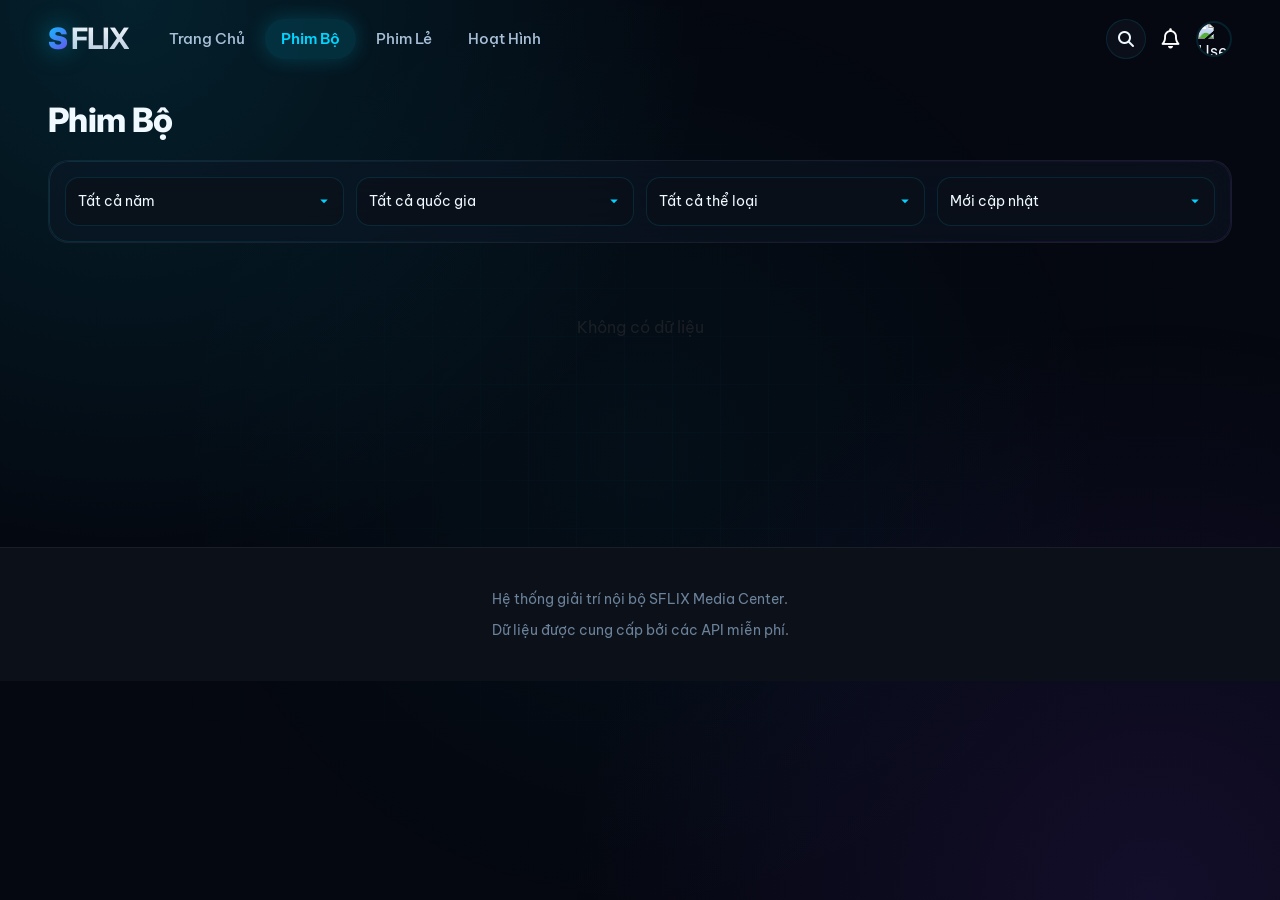
==== commit 1bf8029f: "1 1" ====
--- a/catalog.html
+++ b/catalog.html
@@ -3,7 +3,7 @@
   <head>
     <meta charset="UTF-8" />
     <meta name="viewport" content="width=device-width, initial-scale=1.0" />
-    <meta name="theme-color" content="#0b0b0b" />
+    <meta name="theme-color" content="#0b0b0f" />
     <meta name="description" content="Danh mục phim SFLIX - Lọc theo thể loại, quốc gia, năm. Phim bộ, phim lẻ, hoạt hình cập nhật liên tục." />
     <meta name="robots" content="index, follow" />
     <link rel="icon" type="image/svg+xml" href="assets/images/favicon.svg" />
@@ -22,76 +22,33 @@
     <meta name="twitter:description" content="Khám phá hàng nghìn bộ phim bản quyền với bộ lọc thể loại, quốc gia, năm phát hành." />
     <meta name="twitter:image" content="https://sondinhson.cloud/assets/images/og-image.svg" />
     <title>SFLIX | Danh mục phim</title>
-    <!-- Thư viện ngoài -->
-    <link
-      href="https://cdn.jsdelivr.net/npm/bootstrap@5.3.2/dist/css/bootstrap.min.css"
-      rel="stylesheet"
-    />
-    <link
-      rel="stylesheet"
-      href="https://cdnjs.cloudflare.com/ajax/libs/font-awesome/6.4.2/css/all.min.css"
-    />
-    <link
-      href="https://fonts.googleapis.com/css2?family=Be+Vietnam+Pro:wght@300;400;500;600;700;800&family=Inter:wght@500;600;700;800&display=swap"
-      rel="stylesheet"
-    />
-    <!-- Link CSS của bạn -->
+    <link href="https://cdn.jsdelivr.net/npm/bootstrap@5.3.2/dist/css/bootstrap.min.css" rel="stylesheet" />
+    <link rel="stylesheet" href="https://cdnjs.cloudflare.com/ajax/libs/font-awesome/6.4.2/css/all.min.css" />
+    <link rel="stylesheet" href="https://fonts.googleapis.com/css2?family=Be+Vietnam+Pro:wght@300;400;500;600;700;800&family=Inter:wght@500;600;700;800;900&display=swap" />
     <link rel="stylesheet" href="assets/css/style.css" />
   </head>
   <body>
-    <!-- Navbar -->
     <nav class="navbar navbar-expand-lg navbar-custom fixed-top" id="navbar">
       <div class="container-fluid px-3 px-md-5">
-        <a class="brand-logo me-4" href="index.html">SFLIX</a>
-
-        <!-- Nav links (collapse trên mobile) -->
+        <a class="brand-logo me-4" href="index.html"></a>
         <div class="collapse navbar-collapse" id="navMenu">
-          <ul class="navbar-nav me-auto mb-2 mb-lg-0 gap-2">
-            <li class="nav-item">
-              <a class="nav-link" href="index.html">Trang Chủ</a>
-            </li>
-            <li class="nav-item">
-              <a class="nav-link" href="catalog.html?type=series" id="seriesLink">Phim Bộ</a>
-            </li>
-            <li class="nav-item">
-              <a class="nav-link" href="catalog.html?type=movies" id="moviesLink">Phim Lẻ</a>
-            </li>
-            <li class="nav-item">
-              <a class="nav-link" href="catalog.html?type=hoat-hinh" id="animeLink">Hoạt Hình</a>
-            </li>
+          <ul class="navbar-nav me-auto mb-2 mb-lg-0 gap-1">
+            <li class="nav-item"><a class="nav-link" href="index.html">Trang Chủ</a></li>
+            <li class="nav-item"><a class="nav-link" href="catalog.html?type=series" id="seriesLink">Phim Bộ</a></li>
+            <li class="nav-item"><a class="nav-link" href="catalog.html?type=movies" id="moviesLink">Phim Lẻ</a></li>
+            <li class="nav-item"><a class="nav-link" href="catalog.html?type=hoat-hinh" id="animeLink">Hoạt Hình</a></li>
           </ul>
         </div>
-
-        <!-- Các icon bên phải — luôn hiện, không trong collapse -->
         <div class="d-flex align-items-center gap-3 ms-auto">
-          <!-- Icon tìm kiếm: hiện trên mọi màn hình -->
-          <button
-            class="btn-search-mobile"
-            id="searchBtnDesktop"
-            aria-label="Tìm kiếm"
-            title="Tìm kiếm"
-          >
+          <button class="btn-search-mobile" id="searchBtnDesktop" aria-label="Tìm kiếm" title="Tìm kiếm">
             <i class="fa-solid fa-magnifying-glass"></i>
           </button>
-          <!-- Bell & Avatar: chỉ desktop -->
-          <i
-            class="fa-regular fa-bell text-white fs-5 cursor-pointer d-none d-lg-block"
-            title="Thông báo"
-          ></i>
+          <i class="fa-regular fa-bell text-white fs-5 cursor-pointer d-none d-lg-block" title="Thông báo"></i>
           <div class="avatar-box d-none d-lg-block">
-            <img
-              src="https://upload.wikimedia.org/wikipedia/commons/0/0b/Netflix-avatar.png"
-              alt="User"
-            />
+            <img src="https://upload.wikimedia.org/wikipedia/commons/0/0b/Netflix-avatar.png" alt="User" />
           </div>
-          <!-- Hamburger -->
-          <button
-            class="navbar-toggler border-0 shadow-none text-white p-0"
-            type="button"
-            data-bs-toggle="collapse"
-            data-bs-target="#navMenu"
-          >
-            <i class="fa-solid fa-bars fs-3"></i>
+          <button class="navbar-toggler border-0 shadow-none text-white p-0" type="button" data-bs-toggle="collapse" data-bs-target="#navMenu">
+            <i class="fa-solid fa-bars fs-4"></i>
           </button>
         </div>
       </div>
@@ -102,14 +59,7 @@
       <div class="search-overlay-inner">
         <div class="search-box">
           <i class="fa-solid fa-magnifying-glass search-icon-input"></i>
-          <input
-            type="text"
-            id="searchInput"
-            class="search-input"
-            placeholder="Tìm kiếm phim..."
-            autocomplete="off"
-            autofocus
-          />
+          <input type="text" id="searchInput" class="search-input" placeholder="Tìm kiếm phim..." autocomplete="off" autofocus />
           <button class="search-close-btn" id="searchCloseBtn" aria-label="Đóng">
             <i class="fa-solid fa-xmark"></i>
           </button>
@@ -118,26 +68,19 @@
       </div>
     </div>
 
-    <!-- Main Content -->
-    <div id="view-catalog" style="padding-top: 80px">
+    <div id="view-catalog" class="catalog-page">
       <div class="container-fluid px-3 px-md-5">
-        <h1 class="section-title my-3 my-md-4" id="catalogTitle">Phim Bộ</h1>
+        <h1 class="section-title" id="catalogTitle" style="font-size:clamp(1.5rem, 1.3rem + 1vw, 2.2rem);margin-bottom:var(--sp-5);">Phim Bộ</h1>
 
-        <!-- Filter Bar: gọn 1 hàng, mobile cuộn ngang, desktop hiển thị đầy đủ -->
-        <div class="filter-bar mb-3 mb-md-4">
+        <!-- Filter Bar -->
+        <div class="filter-bar">
           <!-- Mobile: nút mở popup + chip sắp xếp nhanh -->
           <div class="filter-bar-mobile d-flex d-md-none align-items-center gap-2">
-            <button
-              type="button"
-              class="filter-toggle-btn"
-              id="filterToggleBtn"
-              aria-label="Mở bộ lọc"
-            >
+            <button type="button" class="filter-toggle-btn" id="filterToggleBtn" aria-label="Mở bộ lọc">
               <i class="fa-solid fa-sliders me-2"></i>
               Bộ lọc
               <span class="filter-count" id="filterCount" hidden></span>
             </button>
-
             <div class="filter-quick-scroll flex-grow-1">
               <select id="filterSortMobile" class="chip-select">
                 <option value="updated">Mới cập nhật</option>
@@ -147,7 +90,7 @@
             </div>
           </div>
 
-          <!-- Desktop: 4 dropdown inline trên 1 hàng -->
+          <!-- Desktop: 4 dropdown inline -->
           <div class="filter-bar-desktop d-none d-md-flex">
             <div class="filter-item">
               <select id="filterYear" class="filter-select">
@@ -180,12 +123,7 @@
           <div class="filter-sheet-panel">
             <div class="filter-sheet-header">
               <h5 class="m-0">Bộ lọc</h5>
-              <button
-                type="button"
-                class="filter-sheet-close"
-                id="filterSheetClose"
-                aria-label="Đóng"
-              >
+              <button type="button" class="filter-sheet-close" id="filterSheetClose" aria-label="Đóng">
                 <i class="fa-solid fa-xmark"></i>
               </button>
             </div>
@@ -210,43 +148,23 @@
               </div>
             </div>
             <div class="filter-sheet-footer">
-              <button
-                type="button"
-                class="filter-sheet-reset"
-                id="filterSheetReset"
-              >
-                Đặt lại
-              </button>
-              <button
-                type="button"
-                class="filter-sheet-apply"
-                id="filterSheetApply"
-              >
-                Áp dụng
-              </button>
+              <button type="button" class="filter-sheet-reset" id="filterSheetReset">Đặt lại</button>
+              <button type="button" class="filter-sheet-apply" id="filterSheetApply">Áp dụng</button>
             </div>
           </div>
         </div>
 
         <!-- Movie Grid -->
-        <div class="row g-2 g-md-3" id="catalogGrid"></div>
+        <div id="catalogGrid" class="catalog-grid"></div>
 
-        <!-- Load More Button -->
-        <div class="text-center mt-5 mb-5">
-          <button
-            class="btn btn-outline-light px-5 py-2 rounded-0 border-secondary"
-            id="loadMoreBtn"
-          >
-            Xem thêm <i class="fa-solid fa-chevron-down ms-2"></i>
-          </button>
-        </div>
+        <!-- Pagination -->
+        <div class="pagination-wrapper" id="paginationWrapper"></div>
       </div>
     </div>
 
-    <!-- Footer -->
-    <footer class="py-5 mt-5">
-      <div class="container-fluid px-3 px-md-5 text-center">
-        <p class="mb-2">Hệ thống giải trí nội bộ SFlix Media Center.</p>
+    <footer>
+      <div class="container-fluid px-3 px-md-5">
+        <p class="mb-2">Hệ thống giải trí nội bộ SFLIX Media Center.</p>
         <p class="mb-0">Dữ liệu được cung cấp bởi các API miễn phí.</p>
       </div>
     </footer>
--- a/assets/css/style.css
+++ b/assets/css/style.css
@@ -1,329 +1,1129 @@
-  :root {
-  --bg-main: #141414;
-  --bg-card: #181818;
-  --text-light: #ffffff;
-  --text-muted: #ffffff;
-  --accent-color: #e50914; /* Đỏ Netflix */
-  --transition: all 0.3s cubic-bezier(0.25, 0.8, 0.25, 1);
+/* ============================================================
+   SFLIX — Neo-Cyan Glassmorphism Design System
+   ============================================================ */
+
+:root {
+  /* ====== COLOR TOKENS — Cyan / Teal glass ====== */
+  --bg-base: #050810;
+  --bg-elevated: #0b1019;
+  --bg-card: rgba(18, 28, 44, 0.55);
+  --bg-card-solid: #121c2c;
+  --bg-glass: rgba(15, 22, 36, 0.55);
+  --bg-overlay: rgba(5, 8, 16, 0.7);
+
+  --text-primary: #f0f9ff;
+  --text-secondary: #a8c0d8;
+  --text-muted: #6b829a;
+
+  --accent: #00d4ff;
+  --accent-hover: #33e0ff;
+  --accent-secondary: #7c3aed;
+  --accent-soft: rgba(0, 212, 255, 0.12);
+  --accent-glow: rgba(0, 212, 255, 0.55);
+  --accent-deep: #0099cc;
+
+  --grad-primary: linear-gradient(135deg, #00d4ff 0%, #7c3aed 100%);
+  --grad-hot: linear-gradient(135deg, #ff2d92 0%, #ff6b6b 100%);
+  --grad-aurora: linear-gradient(135deg, #00d4ff 0%, #7c3aed 50%, #ff2d92 100%);
+  --grad-glass: linear-gradient(
+    135deg,
+    rgba(0, 212, 255, 0.08) 0%,
+    rgba(124, 58, 237, 0.04) 100%
+  );
+
+  --border: rgba(0, 212, 255, 0.12);
+  --border-strong: rgba(0, 212, 255, 0.28);
+  --border-soft: rgba(255, 255, 255, 0.06);
+
+  --success: #00f5a0;
+  --warn: #ffd166;
+  --danger: #ff4d6d;
+
+  /* ====== RADIUS ====== */
+  --r-xs: 4px;
+  --r-sm: 8px;
+  --r-md: 14px;
+  --r-lg: 20px;
+  --r-xl: 28px;
+  --r-2xl: 38px;
+  --r-full: 999px;
+
+  /* ====== SPACING ====== */
+  --sp-1: 4px;
+  --sp-2: 8px;
+  --sp-3: 12px;
+  --sp-4: 16px;
+  --sp-5: 20px;
+  --sp-6: 24px;
+  --sp-8: 32px;
+  --sp-10: 40px;
+  --sp-12: 48px;
+  --sp-16: 64px;
+
+  /* ====== SHADOWS ====== */
+  --sh-sm: 0 2px 12px rgba(0, 0, 0, 0.4);
+  --sh-md: 0 8px 32px rgba(0, 0, 0, 0.55);
+  --sh-lg: 0 24px 80px rgba(0, 0, 0, 0.7);
+  --sh-glow: 0 0 32px var(--accent-glow);
+  --sh-glow-soft: 0 0 20px rgba(0, 212, 255, 0.25);
+  --sh-cyan: 0 8px 40px rgba(0, 212, 255, 0.35);
+
+  /* ====== MOTION ====== */
+  --ease-out: cubic-bezier(0.16, 1, 0.3, 1);
+  --ease-spring: cubic-bezier(0.34, 1.56, 0.64, 1);
+  --ease-smooth: cubic-bezier(0.65, 0, 0.35, 1);
+  --t-fast: 180ms;
+  --t-base: 320ms;
+  --t-slow: 600ms;
+
+  /* ====== FONTS ====== */
   --font-base: "Be Vietnam Pro", -apple-system, BlinkMacSystemFont, "Segoe UI",
-    Roboto, "Helvetica Neue", Arial, sans-serif;
+    Roboto, sans-serif;
   --font-display: "Inter", "Be Vietnam Pro", -apple-system, BlinkMacSystemFont,
-    "Segoe UI", Roboto, sans-serif;
+    sans-serif;
+  --font-mono: "JetBrains Mono", "SF Mono", Menlo, Consolas, monospace;
+}
+
+/* ====== RESET ====== */
+*,
+*::before,
+*::after {
+  box-sizing: border-box;
 }
 
 html {
   font-size: 16px;
   -webkit-text-size-adjust: 100%;
+  scroll-behavior: smooth;
 }
 
 body {
-  background-color: var(--bg-main);
-  color: var(--text-light);
+  margin: 0;
+  background: var(--bg-base);
+  color: var(--text-primary);
   font-family: var(--font-base);
-  font-size: clamp(0.9rem, 0.85rem + 0.25vw, 1rem);
+  font-size: clamp(0.9rem, 0.85rem + 0.2vw, 1rem);
   line-height: 1.55;
-  font-feature-settings: "kern" 1, "liga" 1;
   -webkit-font-smoothing: antialiased;
   -moz-osx-font-smoothing: grayscale;
-  text-rendering: optimizeLegibility;
   overflow-x: hidden;
-  scroll-behavior: smooth;
-  margin: 0;
-}
-
+  min-height: 100vh;
+  position: relative;
+}
+
+/* Background grid glow toàn site */
+body::before {
+  content: "";
+  position: fixed;
+  inset: 0;
+  background:
+    radial-gradient(circle at 10% 0%, rgba(0, 212, 255, 0.12) 0%, transparent 40%),
+    radial-gradient(circle at 90% 100%, rgba(124, 58, 237, 0.12) 0%, transparent 40%),
+    radial-gradient(circle at 50% 50%, rgba(0, 212, 255, 0.04) 0%, transparent 60%);
+  pointer-events: none;
+  z-index: -1;
+}
+
+body::after {
+  content: "";
+  position: fixed;
+  inset: 0;
+  background-image:
+    linear-gradient(rgba(0, 212, 255, 0.025) 1px, transparent 1px),
+    linear-gradient(90deg, rgba(0, 212, 255, 0.025) 1px, transparent 1px);
+  background-size: 48px 48px;
+  pointer-events: none;
+  z-index: -1;
+  mask-image: radial-gradient(ellipse at center, black 0%, transparent 70%);
+  -webkit-mask-image: radial-gradient(ellipse at center, black 0%, transparent 70%);
+}
+
+img {
+  max-width: 100%;
+  display: block;
+}
+
+a {
+  color: inherit;
+  text-decoration: none;
+}
+
+button {
+  font-family: inherit;
+}
+
+/* ====== SCROLLBAR ====== */
 ::-webkit-scrollbar {
-  width: 8px;
+  width: 10px;
+  height: 10px;
 }
 ::-webkit-scrollbar-track {
-  background: var(--bg-main);
+  background: var(--bg-base);
 }
 ::-webkit-scrollbar-thumb {
-  background: #333;
-  border-radius: 4px;
+  background: linear-gradient(180deg, #00d4ff33, #7c3aed33);
+  border-radius: 5px;
+  border: 2px solid var(--bg-base);
 }
 ::-webkit-scrollbar-thumb:hover {
-  background: var(--accent-color);
-}
-
-/* --- Navbar Tối Giản --- */
+  background: var(--accent);
+}
+
+/* ====== GLASS CARD UTILITY ====== */
+.glass {
+  background: var(--bg-glass);
+  backdrop-filter: blur(24px) saturate(180%);
+  -webkit-backdrop-filter: blur(24px) saturate(180%);
+  border: 1px solid var(--border-soft);
+  border-radius: var(--r-lg);
+}
+
+/* ====== NAVBAR ====== */
 .navbar-custom {
-  background: linear-gradient(
-    to bottom,
-    rgba(0, 0, 0, 0.8) 0%,
-    rgba(0, 0, 0, 0) 100%
-  );
-  transition: background-color 0.4s ease;
-  padding: 15px 0;
-  z-index: 1000;
-}
-.navbar-custom.scrolled {
-  background-color: var(--bg-main);
-}
-.brand-logo {
-  font-family: var(--font-display);
-  font-size: clamp(1.4rem, 1.1rem + 0.8vw, 2rem);
-  font-weight: 800;
-  color: var(--accent-color);
-  text-decoration: none;
-  letter-spacing: 0.5px;
-}
-.brand-logo:hover {
-  color: #ff0f1a;
-}
-.nav-link {
-  color: var(--text-light) !important;
-  font-size: clamp(0.85rem, 0.82rem + 0.15vw, 0.95rem);
-  font-weight: 500;
-  transition: var(--transition);
-}
-.nav-link:hover,
-.nav-link.active {
-  color: #fff !important;
-  font-weight: 600;
-}
-
-.source-select {
-  background: rgba(0, 0, 0, 0.6);
-  border: 1px solid #333;
-  color: #fff;
-  border-radius: 4px;
-  padding: 6px 12px;
-  font-size: 0.85rem;
-  cursor: pointer;
-}
-.source-select:focus {
-  outline: none;
-  border-color: var(--accent-color);
-}
-.avatar-box img {
-  width: 32px;
-  height: 32px;
-  border-radius: 4px;
-  object-fit: cover;
-  cursor: pointer;
-}
-
-/* --- Premium Hero Banner --- */
-.hero {
-  position: relative;
-  height: clamp(420px, 70vh, 90vh);
-  min-height: 380px;
-  background-size: cover;
-  background-position: center top;
-  display: flex;
-  align-items: center;
-}
-.hero-vignette {
-  position: absolute;
+  position: fixed;
   top: 0;
   left: 0;
   right: 0;
-  bottom: 0;
+  z-index: 1000;
+  padding: var(--sp-4) 0;
+  background: transparent;
+  backdrop-filter: blur(0px);
+  -webkit-backdrop-filter: blur(0px);
+  transition: all var(--t-base) var(--ease-out);
+}
+
+.navbar-custom.scrolled {
+  background: rgba(5, 8, 16, 0.75);
+  backdrop-filter: blur(28px) saturate(180%);
+  -webkit-backdrop-filter: blur(28px) saturate(180%);
+  padding: var(--sp-3) 0;
+  border-bottom: 1px solid var(--border);
+  box-shadow: 0 4px 32px rgba(0, 0, 0, 0.4);
+}
+
+.brand-logo {
+  font-family: var(--font-display);
+  font-size: clamp(1.5rem, 1.2rem + 0.8vw, 2rem);
+  font-weight: 900;
+  color: var(--text-primary);
+  text-decoration: none;
+  display: inline-flex;
+  align-items: center;
+  gap: var(--sp-1);
+  letter-spacing: -1px;
+  position: relative;
+  transition: all var(--t-fast);
+}
+.brand-logo::before {
+  content: "S";
+  background: var(--grad-primary);
+  -webkit-background-clip: text;
+  background-clip: text;
+  color: transparent;
+  filter: drop-shadow(0 0 12px var(--accent-glow));
+}
+.brand-logo::after {
+  content: "FLIX";
+  background: linear-gradient(180deg, #ffffff 0%, #a8c0d8 100%);
+  -webkit-background-clip: text;
+  background-clip: text;
+  color: transparent;
+  font-weight: 700;
+}
+.brand-logo:hover {
+  filter: drop-shadow(0 0 16px var(--accent-glow));
+}
+
+.nav-link {
+  color: var(--text-secondary) !important;
+  font-size: 0.95rem;
+  font-weight: 500;
+  padding: var(--sp-2) var(--sp-4) !important;
+  border-radius: var(--r-full);
+  transition: all var(--t-fast);
+  position: relative;
+}
+.nav-link:hover {
+  color: var(--text-primary) !important;
+  background: rgba(0, 212, 255, 0.08);
+}
+.nav-link.active {
+  color: var(--accent) !important;
+  font-weight: 600;
+  background: var(--accent-soft);
+  box-shadow: 0 0 20px rgba(0, 212, 255, 0.2);
+}
+
+.btn-search-mobile {
+  display: inline-flex;
+  align-items: center;
+  justify-content: center;
+  width: 40px;
+  height: 40px;
+  background: var(--bg-glass);
+  backdrop-filter: blur(12px);
+  -webkit-backdrop-filter: blur(12px);
+  border: 1px solid var(--border);
+  color: var(--text-primary);
+  font-size: 1rem;
+  cursor: pointer;
+  border-radius: var(--r-full);
+  transition: all var(--t-fast);
+}
+.btn-search-mobile:hover {
+  background: var(--accent-soft);
+  border-color: var(--accent);
+  color: var(--accent);
+  box-shadow: 0 0 20px var(--accent-glow);
+  transform: scale(1.05);
+}
+
+.avatar-box img {
+  width: 36px;
+  height: 36px;
+  border-radius: var(--r-full);
+  object-fit: cover;
+  cursor: pointer;
+  border: 2px solid var(--border);
+  transition: all var(--t-fast);
+}
+.avatar-box img:hover {
+  border-color: var(--accent);
+  box-shadow: 0 0 16px var(--accent-glow);
+}
+
+.navbar-toggler {
+  color: var(--text-primary) !important;
+  font-size: 1.2rem !important;
+  padding: var(--sp-2) !important;
+}
+
+/* ====== HERO BANNER ====== */
+.hero {
+  position: relative;
+  height: clamp(440px, 68vh, 720px);
+  min-height: 420px;
+  display: flex;
+  align-items: flex-end;
+  padding-bottom: clamp(60px, 10vh, 110px);
+  isolation: isolate;
+  overflow: hidden;
+  background-color: var(--bg-elevated);
+}
+
+/* Lớp background riêng — dùng poster (16/9) + scale + blur nhẹ để che khuyết điểm ảnh nhỏ */
+.hero::before {
+  content: "";
+  position: absolute;
+  inset: -20px; /* tràn ra ngoài để tránh viền sau khi scale */
+  background-image: var(--hero-bg, none);
+  background-size: cover;
+  background-position: center 25%;
+  background-repeat: no-repeat;
+  /* Scale nhẹ để cover toàn bộ khi container hẹp */
+  transform: scale(1.05);
+  filter: blur(2px) brightness(0.55) saturate(1.15);
+  /* Tăng chất lượng render */
+  image-rendering: -webkit-optimize-contrast;
+  z-index: 0;
+}
+
+/* Diagonal shard overlay + radial accent */
+.hero::after {
+  content: "";
+  position: absolute;
+  inset: 0;
   background:
-    linear-gradient(77deg, rgba(0, 0, 0, 0.8) 0%, rgba(0, 0, 0, 0) 85%),
-    linear-gradient(180deg, rgba(20, 20, 20, 0) 50%, var(--bg-main) 100%);
-}
+    linear-gradient(110deg, rgba(5, 8, 16, 0.92) 0%, rgba(5, 8, 16, 0.7) 35%, rgba(5, 8, 16, 0.35) 65%, transparent 95%),
+    linear-gradient(180deg, rgba(5, 8, 16, 0.5) 0%, transparent 35%, transparent 55%, var(--bg-base) 100%),
+    radial-gradient(circle at 70% 30%, rgba(0, 212, 255, 0.1) 0%, transparent 45%),
+    radial-gradient(circle at 30% 80%, rgba(124, 58, 237, 0.12) 0%, transparent 45%);
+  z-index: 1;
+  pointer-events: none;
+}
+
 .hero-content {
   position: relative;
   z-index: 2;
-  max-width: 650px;
-  margin-top: clamp(60px, 8vh, 100px);
-  width: 100%;
-}
+  max-width: 580px;
+  animation: heroFadeIn 0.8s var(--ease-out);
+}
+
+@keyframes heroFadeIn {
+  from {
+    opacity: 0;
+    transform: translateY(20px);
+  }
+  to {
+    opacity: 1;
+    transform: translateY(0);
+  }
+}
+
+.hero-badge {
+  display: inline-flex;
+  align-items: center;
+  gap: var(--sp-2);
+  padding: var(--sp-2) var(--sp-4);
+  background: var(--accent-soft);
+  backdrop-filter: blur(12px);
+  -webkit-backdrop-filter: blur(12px);
+  border: 1px solid var(--accent);
+  color: var(--accent);
+  font-size: 0.72rem;
+  font-weight: 700;
+  letter-spacing: 2px;
+  text-transform: uppercase;
+  border-radius: var(--r-full);
+  margin-bottom: var(--sp-3);
+  box-shadow: 0 0 20px rgba(0, 212, 255, 0.3);
+}
+.hero-badge i {
+  font-size: 0.7rem;
+}
+
 .hero-title {
   font-family: var(--font-display);
-  font-size: clamp(1.75rem, 1.2rem + 2.5vw, 3.5rem);
-  font-weight: 800;
-  line-height: 1.15;
-  margin-bottom: clamp(10px, 1.5vw, 18px);
-  color: #fff;
-  letter-spacing: -0.01em;
-  word-wrap: break-word;
-  overflow-wrap: break-word;
-}
+  font-size: clamp(1.5rem, 1rem + 1.6vw, 2.6rem);
+  font-weight: 900;
+  line-height: 1.1;
+  margin-bottom: var(--sp-3);
+  color: var(--text-primary);
+  letter-spacing: -0.02em;
+  text-shadow: 0 4px 24px rgba(0, 0, 0, 0.7);
+  /* Giới hạn 2 dòng để không chiếm hết hero */
+  display: -webkit-box;
+  -webkit-line-clamp: 2;
+  -webkit-box-orient: vertical;
+  overflow: hidden;
+}
+
 .hero-meta {
-  font-size: clamp(0.85rem, 0.8rem + 0.2vw, 1.05rem);
-  color: #db1313;
+  display: flex;
+  align-items: center;
+  gap: var(--sp-3);
+  margin-bottom: var(--sp-5);
+  font-size: 0.95rem;
+  color: var(--text-secondary);
+  flex-wrap: wrap;
+}
+.hero-meta .match {
+  color: var(--success);
+  font-weight: 700;
+  display: inline-flex;
+  align-items: center;
+  gap: 4px;
+}
+.hero-meta .meta-pill {
+  padding: 4px 10px;
+  background: rgba(255, 255, 255, 0.08);
+  backdrop-filter: blur(8px);
+  border: 1px solid var(--border-soft);
+  border-radius: var(--r-sm);
+  font-size: 0.85rem;
   font-weight: 600;
-  margin-bottom: clamp(12px, 1.5vw, 20px);
-  display: flex;
-  align-items: center;
-  gap: 10px;
-  flex-wrap: wrap;
-}
-.hero-meta > * {
-  display: inline-flex;
-  align-items: center;
-}
+  color: var(--text-primary);
+}
+.hero-meta .meta-hd {
+  background: var(--grad-primary);
+  color: white;
+  border: 0;
+  box-shadow: 0 0 16px var(--accent-glow);
+}
+
 .hero-desc {
-  font-size: clamp(0.85rem, 0.8rem + 0.25vw, 1.05rem);
-  line-height: 1.55;
-  color: #fff;
-  text-shadow: 2px 2px 4px rgba(0, 0, 0, 0.5);
+  font-size: clamp(0.95rem, 0.9rem + 0.2vw, 1.05rem);
+  line-height: 1.65;
+  color: var(--text-secondary);
   display: -webkit-box;
   -webkit-line-clamp: 3;
   -webkit-box-orient: vertical;
   overflow: hidden;
-  margin-bottom: clamp(16px, 2vw, 24px) !important;
-}
-
-/* Nút bấm chuẩn rạp */
+  margin-bottom: var(--sp-6) !important;
+  text-shadow: 0 2px 8px rgba(0, 0, 0, 0.5);
+  max-width: 620px;
+}
+
+.hero-actions {
+  display: flex;
+  gap: var(--sp-3);
+  flex-wrap: wrap;
+}
+
+/* Pill buttons với gradient */
 .btn-play,
 .btn-info {
-  border: none;
-  border-radius: 4px;
-  padding: clamp(8px, 1.2vw, 11px) clamp(18px, 2.5vw, 28px);
-  font-size: clamp(0.9rem, 0.85rem + 0.2vw, 1.05rem);
+  border: 0;
+  border-radius: var(--r-md);
+  padding: var(--sp-3) var(--sp-6);
+  font-size: 1rem;
+  font-weight: 700;
+  cursor: pointer;
+  display: inline-flex;
+  align-items: center;
+  justify-content: center;
+  transition: all var(--t-fast) var(--ease-out);
+  letter-spacing: 0.3px;
+  font-family: var(--font-display);
+}
+
+.btn-play {
+  background: var(--grad-primary);
+  color: white;
+  box-shadow: 0 8px 32px var(--accent-glow);
+  position: relative;
+  overflow: hidden;
+}
+.btn-play::before {
+  content: "";
+  position: absolute;
+  inset: 0;
+  background: linear-gradient(135deg, #33e0ff 0%, #9d5cff 100%);
+  opacity: 0;
+  transition: opacity var(--t-fast);
+}
+.btn-play:hover::before {
+  opacity: 1;
+}
+.btn-play:hover {
+  transform: translateY(-2px);
+  box-shadow: 0 12px 40px var(--accent-glow);
+}
+.btn-play > * {
+  position: relative;
+  z-index: 1;
+}
+
+.btn-info {
+  background: rgba(15, 22, 36, 0.6);
+  color: var(--text-primary);
+  backdrop-filter: blur(16px);
+  -webkit-backdrop-filter: blur(16px);
+  border: 1px solid var(--border);
+}
+.btn-info:hover {
+  background: rgba(15, 22, 36, 0.8);
+  border-color: var(--accent);
+  transform: translateY(-2px);
+  box-shadow: 0 0 20px rgba(0, 212, 255, 0.3);
+}
+
+.btn-danger {
+  background: var(--grad-primary);
+  color: white;
+  border: 0;
+  border-radius: var(--r-md);
+  padding: var(--sp-3) var(--sp-5);
   font-weight: 600;
-  transition: var(--transition);
-  display: inline-flex;
-  align-items: center;
-  justify-content: center;
-}
-.btn-play {
-  background: #fff;
-  color: #000;
-}
-.btn-play:hover {
-  background: rgba(255, 255, 255, 0.75);
-}
-.btn-info {
-  background: rgba(109, 109, 110, 0.7);
-  color: #fff;
-}
-.btn-info:hover {
-  background: rgba(109, 109, 110, 0.4);
-  color: #fff;
-}
-
-/* --- Movie Card --- */
+  cursor: pointer;
+  transition: all var(--t-fast);
+  font-family: var(--font-display);
+  box-shadow: 0 8px 24px var(--accent-glow);
+}
+.btn-danger:hover {
+  transform: translateY(-1px);
+  box-shadow: 0 12px 32px var(--accent-glow);
+}
+
+/* ====== SECTION ====== */
+.section-block {
+  position: relative;
+  margin-top: var(--sp-10);
+  padding: 0 var(--sp-4);
+}
+@media (min-width: 768px) {
+  .section-block {
+    padding: 0 var(--sp-6);
+  }
+}
+
+.section-title-row {
+  display: flex;
+  align-items: center;
+  justify-content: space-between;
+  margin-bottom: var(--sp-5);
+  gap: var(--sp-4);
+}
+
 .section-title {
   font-family: var(--font-display);
-  font-size: clamp(1.05rem, 0.95rem + 0.5vw, 1.4rem);
-  font-weight: 700;
-  color: #e5e5e5;
-  margin-bottom: clamp(10px, 1.2vw, 16px);
-  letter-spacing: -0.005em;
-}
+  font-size: clamp(1.2rem, 1.1rem + 0.6vw, 1.7rem);
+  font-weight: 800;
+  color: var(--text-primary);
+  margin: 0;
+  letter-spacing: -0.02em;
+  display: inline-flex;
+  align-items: center;
+  gap: var(--sp-3);
+}
+
+.section-title .accent-bar {
+  width: 4px;
+  height: 24px;
+  background: var(--grad-primary);
+  border-radius: var(--r-full);
+  box-shadow: 0 0 12px var(--accent-glow);
+}
+
+.section-flag {
+  font-size: 1.2em;
+  line-height: 1;
+}
+
+.section-view-all {
+  display: inline-flex;
+  align-items: center;
+  gap: var(--sp-1);
+  font-size: 0.85rem;
+  font-weight: 600;
+  color: var(--text-secondary);
+  padding: var(--sp-2) var(--sp-3);
+  border-radius: var(--r-full);
+  border: 1px solid var(--border);
+  transition: all var(--t-fast);
+  white-space: nowrap;
+}
+.section-view-all:hover {
+  color: var(--accent);
+  background: var(--accent-soft);
+  border-color: var(--accent);
+  box-shadow: 0 0 16px rgba(0, 212, 255, 0.2);
+}
+
+/* ====== MOVIE CARD ====== */
+.mySwiper .swiper-slide,
+.countrySwiper .swiper-slide {
+  height: auto;
+  display: flex;
+  /* Fallback khi Swiper JS chưa init: width cứng theo breakpoint,
+     Swiper sẽ override bằng inline style sau khi khởi tạo */
+  width: 50%;
+  flex-shrink: 0;
+  box-sizing: border-box;
+}
+@media (min-width: 576px) {
+  .mySwiper .swiper-slide,
+  .countrySwiper .swiper-slide {
+    width: 33.333%;
+  }
+}
+@media (min-width: 768px) {
+  .mySwiper .swiper-slide,
+  .countrySwiper .swiper-slide {
+    width: 25%;
+  }
+}
+@media (min-width: 992px) {
+  .mySwiper .swiper-slide,
+  .countrySwiper .swiper-slide {
+    width: 20%;
+  }
+}
+@media (min-width: 1200px) {
+  .mySwiper .swiper-slide,
+  .countrySwiper .swiper-slide {
+    width: 16.666%;
+  }
+}
+
 .movie-card {
   display: flex;
   flex-direction: column;
-  border-radius: 6px;
+  width: 100%;
+  border-radius: var(--r-md);
   overflow: hidden;
   position: relative;
-  transition:
-    transform 0.4s ease,
-    box-shadow 0.4s ease;
+  cursor: pointer;
+  background: var(--bg-card-solid);
+  border: 1px solid var(--border-soft);
+  transition: all var(--t-base) var(--ease-out);
   text-decoration: none;
-  cursor: pointer;
-  background: transparent;
-}
+}
+
+.movie-card:hover {
+  /* KHÔNG dùng transform để tránh card bị cắt góc / che card khác */
+  border-color: var(--accent);
+  box-shadow: var(--sh-lg), 0 0 0 1px var(--accent), 0 0 32px var(--accent-glow);
+  background: linear-gradient(180deg, var(--bg-card-solid) 0%, rgba(0, 212, 255, 0.04) 100%);
+}
+
+.movie-card .poster-wrap {
+  position: relative;
+  width: 100%;
+  aspect-ratio: 2/3;
+  overflow: hidden;
+  background-color: var(--bg-elevated);
+  /* Ảnh backdrop 16/9 dùng làm blurred background dưới poster 2/3 */
+  background-image: var(--card-bg, linear-gradient(135deg, #1a1a24 0%, #0b0b0f 100%));
+  background-size: cover;
+  background-position: center;
+  filter: blur(0); /* wrapper giữ sắc nét */
+}
+
+/* Skeleton loading — phủ lên poster-wrap, fade-out khi ảnh loaded */
+.movie-card .poster-skeleton {
+  position: absolute;
+  inset: 0;
+  background:
+    linear-gradient(90deg,
+      transparent 0%,
+      rgba(255, 255, 255, 0.04) 50%,
+      transparent 100%),
+    linear-gradient(135deg, #1a1a24 0%, #0b0b0f 100%);
+  background-size: 200% 100%, cover;
+  animation: skeleton-shimmer 1.5s linear infinite;
+  z-index: 1;
+  transition: opacity 0.3s ease;
+  pointer-events: none;
+}
+.movie-card .poster-skeleton.hidden {
+  opacity: 0;
+  pointer-events: none;
+}
+
+@keyframes skeleton-shimmer {
+  0% { background-position: -100% 0, center; }
+  100% { background-position: 200% 0, center; }
+}
+
 .movie-card img {
   width: 100%;
-  aspect-ratio: 2/3;
+  height: 100%;
   object-fit: cover;
-  border-radius: 6px;
+  object-position: center top;
+  /* Fade-in khi loaded */
+  opacity: 0;
+  transition: opacity 0.4s ease, filter var(--t-base) var(--ease-out);
   display: block;
-}
+  image-rendering: -webkit-optimize-contrast;
+  position: relative;
+  z-index: 2;
+}
+.movie-card img.loaded {
+  opacity: 1;
+}
+
+.movie-card:hover img {
+  /* Hover chỉ làm ảnh sáng lên + saturate nhẹ — không đổi kích thước */
+  filter: brightness(1.08) saturate(1.15);
+}
+
+.movie-card .poster-wrap::after {
+  content: "";
+  position: absolute;
+  inset: 0;
+  background: linear-gradient(180deg, transparent 50%, rgba(5, 8, 16, 0.85) 100%);
+  opacity: 0;
+  transition: opacity var(--t-base);
+  pointer-events: none;
+}
+.movie-card:hover .poster-wrap::after {
+  opacity: 1;
+}
+
+.movie-card .poster-overlay {
+  position: absolute;
+  inset: 0;
+  display: flex;
+  align-items: center;
+  justify-content: center;
+  opacity: 0;
+  transition: opacity var(--t-base);
+  z-index: 2;
+}
+.movie-card:hover .poster-overlay {
+  opacity: 1;
+}
+
+.movie-card .play-badge {
+  width: 56px;
+  height: 56px;
+  border-radius: var(--r-full);
+  background: var(--grad-primary);
+  display: inline-flex;
+  align-items: center;
+  justify-content: center;
+  color: white;
+  font-size: 1.3rem;
+  box-shadow: 0 0 32px var(--accent-glow);
+  /* Bỏ transform scale — chỉ dùng opacity để tránh rung / tràn */
+  transition: opacity var(--t-base) var(--ease-out);
+  position: relative;
+}
+.movie-card .play-badge::before {
+  content: "";
+  position: absolute;
+  inset: -4px;
+  border-radius: var(--r-full);
+  border: 2px solid var(--accent);
+  opacity: 0.5;
+  /* Pulse ring dùng box-shadow thay cho transform để không gây rung */
+  animation: pulse-ring 2s infinite ease-out;
+}
+@keyframes pulse-ring {
+  0% {
+    box-shadow: 0 0 0 0 rgba(0, 212, 255, 0.55);
+    opacity: 0.6;
+  }
+  100% {
+    box-shadow: 0 0 0 16px rgba(0, 212, 255, 0);
+    opacity: 0;
+  }
+}
+.movie-card:hover .play-badge {
+  /* Không scale — chỉ sáng hơn */
+  filter: brightness(1.15);
+}
+
 .movie-info {
-  padding: 8px 2px 4px;
+  padding: var(--sp-3) var(--sp-3) var(--sp-3);
   display: flex;
   flex-direction: column;
   gap: 2px;
-}
-.movie-card:hover {
-  transform: translateY(-4px);
-  z-index: 10;
-}
+  background: var(--bg-card-solid);
+  border-top: 1px solid var(--border-soft);
+}
+
 .movie-title {
   font-weight: 600;
-  font-size: clamp(0.82rem, 0.8rem + 0.1vw, 0.95rem);
-  color: #fff;
-  margin-bottom: 0;
+  font-size: clamp(0.85rem, 0.82rem + 0.1vw, 0.95rem);
+  color: var(--text-primary);
+  margin: 0;
   white-space: nowrap;
   overflow: hidden;
   text-overflow: ellipsis;
   line-height: 1.3;
 }
+
 .movie-meta-card {
-  font-size: clamp(0.7rem, 0.68rem + 0.1vw, 0.8rem);
-  color: #46d369;
+  font-size: clamp(0.72rem, 0.7rem + 0.08vw, 0.8rem);
+  color: var(--accent);
   font-weight: 600;
-  line-height: 1.3;
   white-space: nowrap;
   overflow: hidden;
   text-overflow: ellipsis;
-} /* Màu xanh giống % match của netflix */
-
-/* --- Detail Page Specific --- */
+}
+
+/* ====== SKELETON ====== */
+.skeleton {
+  background: linear-gradient(
+    90deg,
+    rgba(0, 212, 255, 0.04) 0%,
+    rgba(0, 212, 255, 0.12) 50%,
+    rgba(0, 212, 255, 0.04) 100%
+  );
+  background-size: 200% 100%;
+  animation: shimmer 1.5s infinite;
+  border-radius: var(--r-md);
+}
+.skeleton-card {
+  aspect-ratio: 2/3;
+  width: 100%;
+}
+
+@keyframes shimmer {
+  0% {
+    background-position: 200% 0;
+  }
+  100% {
+    background-position: -200% 0;
+  }
+}
+
+/* ====== DETAIL PAGE ====== */
+.detail-page {
+  position: relative;
+  min-height: 100vh;
+  padding-top: 80px;
+  padding-bottom: var(--sp-12);
+}
+
 .detail-backdrop {
   position: absolute;
   top: 0;
   left: 0;
   width: 100%;
-  height: clamp(280px, 50vh, 80vh);
+  height: clamp(380px, 65vh, 800px);
   background-size: cover;
-  background-position: center top;
-  mask-image: linear-gradient(to bottom, black 20%, transparent 100%);
-  -webkit-mask-image: linear-gradient(to bottom, black 20%, transparent 100%);
-  opacity: 0.3;
+  background-position: center 20%;
   z-index: -1;
 }
-.poster-main {
-  border-radius: 8px;
-  box-shadow: 0 0 20px rgba(0, 0, 0, 0.8);
+.detail-backdrop::after {
+  content: "";
+  position: absolute;
+  inset: 0;
+  background: linear-gradient(180deg,
+    rgba(5, 8, 16, 0.5) 0%,
+    rgba(5, 8, 16, 0.85) 70%,
+    var(--bg-base) 100%);
+}
+
+.detail-container {
+  position: relative;
+  padding: var(--sp-8) var(--sp-4) var(--sp-10);
+}
+@media (min-width: 768px) {
+  .detail-container {
+    padding: var(--sp-10) var(--sp-6) var(--sp-10);
+  }
+}
+
+.back-link {
+  display: inline-flex;
+  align-items: center;
+  gap: var(--sp-2);
+  padding: var(--sp-2) var(--sp-4);
+  background: var(--bg-glass);
+  backdrop-filter: blur(20px);
+  -webkit-backdrop-filter: blur(20px);
+  border: 1px solid var(--border);
+  border-radius: var(--r-full);
+  color: var(--text-primary);
+  font-size: 0.9rem;
+  font-weight: 500;
+  margin-bottom: var(--sp-6);
+  transition: all var(--t-fast);
+}
+.back-link:hover {
+  background: var(--accent-soft);
+  border-color: var(--accent);
+  color: var(--accent);
+  box-shadow: 0 0 16px rgba(0, 212, 255, 0.25);
+}
+
+.detail-poster {
   width: 100%;
-  max-width: 300px;
-}
-.poster-glow {
-  border-radius: 8px;
-  box-shadow: 0 8px 25px rgba(229, 9, 20, 0.3);
-  width: 100%;
-  max-width: 280px;
-  height: auto;
+  max-width: 320px;
+  aspect-ratio: 2/3;
   object-fit: cover;
+  border-radius: var(--r-lg);
+  box-shadow: var(--sh-lg), 0 0 0 1px var(--border), 0 0 60px rgba(0, 212, 255, 0.25);
+  margin: 0 auto;
   display: block;
-  margin: 0 auto;
-}
+  image-rendering: high-quality;
+}
+
+@media (min-width: 768px) {
+  .detail-poster {
+    max-width: 100%;
+  }
+}
+@media (min-width: 1200px) {
+  .detail-poster {
+    max-width: 380px;
+  }
+}
+
+.detail-title {
+  font-family: var(--font-display);
+  font-size: clamp(2rem, 1.5rem + 2vw, 3.4rem);
+  font-weight: 900;
+  line-height: 1.05;
+  margin: 0 0 var(--sp-2);
+  letter-spacing: -0.03em;
+  background: linear-gradient(180deg, #ffffff 0%, #a8c0d8 100%);
+  -webkit-background-clip: text;
+  background-clip: text;
+  color: transparent;
+}
+
+.detail-origin {
+  font-size: clamp(1rem, 0.95rem + 0.2vw, 1.2rem);
+  color: var(--text-secondary);
+  margin-bottom: var(--sp-4);
+  font-weight: 400;
+  font-style: italic;
+}
+
+.detail-badges {
+  display: flex;
+  flex-wrap: wrap;
+  gap: var(--sp-2);
+  margin-bottom: var(--sp-5);
+}
+
+.badge-pill {
+  display: inline-flex;
+  align-items: center;
+  gap: var(--sp-1);
+  padding: 6px 12px;
+  background: var(--bg-glass);
+  backdrop-filter: blur(12px);
+  -webkit-backdrop-filter: blur(12px);
+  border: 1px solid var(--border);
+  border-radius: var(--r-sm);
+  font-size: 0.85rem;
+  font-weight: 600;
+  color: var(--text-primary);
+}
+.badge-pill.badge-accent {
+  background: var(--accent-soft);
+  border-color: var(--accent);
+  color: var(--accent);
+  box-shadow: 0 0 16px rgba(0, 212, 255, 0.25);
+}
+.badge-pill.badge-hd {
+  background: var(--grad-primary);
+  color: white;
+  border: 0;
+  box-shadow: 0 0 12px var(--accent-glow);
+}
+
+.detail-actions {
+  display: flex;
+  gap: var(--sp-3);
+  margin-bottom: var(--sp-6);
+  flex-wrap: wrap;
+}
+
+.detail-content-card {
+  background: var(--bg-glass);
+  backdrop-filter: blur(24px) saturate(150%);
+  -webkit-backdrop-filter: blur(24px) saturate(150%);
+  border: 1px solid var(--border-soft);
+  border-radius: var(--r-lg);
+  padding: var(--sp-5);
+  margin-bottom: var(--sp-6);
+  position: relative;
+  overflow: hidden;
+}
+.detail-content-card::before {
+  content: "";
+  position: absolute;
+  top: 0;
+  left: 0;
+  right: 0;
+  height: 1px;
+  background: linear-gradient(90deg, transparent 0%, var(--accent) 50%, transparent 100%);
+  opacity: 0.5;
+}
+.detail-content-card h5 {
+  font-size: 0.85rem;
+  font-weight: 700;
+  margin: 0 0 var(--sp-3);
+  color: var(--accent);
+  text-transform: uppercase;
+  letter-spacing: 2px;
+  font-family: var(--font-display);
+}
+.detail-content-card #detailContent {
+  color: var(--text-secondary);
+  line-height: 1.8;
+  font-size: 0.95rem;
+}
+
+.source-buttons {
+  display: flex;
+  flex-wrap: wrap;
+  gap: var(--sp-2);
+  margin-bottom: var(--sp-6);
+}
+
+.server-select-btn {
+  padding: var(--sp-2) var(--sp-4);
+  background: var(--bg-glass);
+  backdrop-filter: blur(12px);
+  -webkit-backdrop-filter: blur(12px);
+  border: 1px solid var(--border);
+  border-radius: var(--r-full);
+  color: var(--text-primary);
+  font-size: 0.85rem;
+  font-weight: 600;
+  cursor: pointer;
+  transition: all var(--t-fast);
+}
+.server-select-btn:hover {
+  border-color: var(--accent);
+  color: var(--accent);
+  background: var(--accent-soft);
+}
+.server-select-btn.active {
+  background: var(--grad-primary);
+  border-color: transparent;
+  color: white;
+  box-shadow: 0 0 20px var(--accent-glow);
+}
+
+/* ====== EPISODES ====== */
+.episodes-section h4 {
+  font-family: var(--font-display);
+  font-size: 1.25rem;
+  font-weight: 700;
+  margin: 0 0 var(--sp-4);
+  display: flex;
+  align-items: center;
+  gap: var(--sp-3);
+  color: var(--text-primary);
+}
+.episodes-section h4 .accent-bar {
+  width: 4px;
+  height: 22px;
+  background: var(--grad-primary);
+  border-radius: var(--r-full);
+  box-shadow: 0 0 12px var(--accent-glow);
+}
+
+.episodes-grid {
+  display: grid;
+  grid-template-columns: repeat(auto-fill, minmax(76px, 1fr));
+  gap: var(--sp-2);
+}
+
+@media (min-width: 768px) {
+  .episodes-grid {
+    grid-template-columns: repeat(auto-fill, minmax(84px, 1fr));
+  }
+}
+
 .ep-btn {
-  background: #222;
-  border: 1px solid #333;
-  color: #fff;
-  padding: 12px 24px;
-  border-radius: 4px;
+  background: var(--bg-glass);
+  backdrop-filter: blur(12px);
+  -webkit-backdrop-filter: blur(12px);
+  border: 1px solid var(--border);
+  color: var(--text-primary);
+  padding: var(--sp-3) var(--sp-2);
+  border-radius: var(--r-sm);
   font-weight: 600;
-  text-decoration: none;
-  display: inline-block;
-  transition: 0.2s;
+  font-size: 0.9rem;
+  text-align: center;
+  cursor: pointer;
+  transition: all var(--t-fast);
+  white-space: nowrap;
+  overflow: hidden;
+  text-overflow: ellipsis;
+  font-family: var(--font-display);
 }
 .ep-btn:hover {
-  background: #fff;
-  color: #000;
+  background: rgba(0, 212, 255, 0.1);
+  border-color: var(--accent);
+  color: var(--accent);
+  transform: translateY(-1px);
 }
 .ep-btn.active {
-  background: var(--accent-color);
-  color: #fff;
-  border-color: var(--accent-color);
-}
-.player-container {
-  border-radius: 8px;
-  overflow: hidden;
+  background: var(--grad-primary);
+  border-color: transparent;
+  color: white;
+  box-shadow: 0 0 20px var(--accent-glow);
+}
+
+/* ====== PLAYER PAGE ====== */
+body.player-page {
   background: #000;
-  margin-top: 40px;
-  display: none;
-  box-shadow: 0 10px 30px rgba(0, 0, 0, 0.9);
-}
-
-/* --- Player Fullscreen View --- */
-#view-player {
-  background: var(--bg-main);
   min-height: 100vh;
-  padding-top: 70px;
+  padding-top: 64px;
+}
+
+#playerNavbar {
+  padding: var(--sp-3) 0;
+  background: rgba(0, 0, 0, 0.85);
+  backdrop-filter: blur(28px) saturate(180%);
+  -webkit-backdrop-filter: blur(28px) saturate(180%);
+  border-bottom: 1px solid var(--border);
 }
 
 .player-fullscreen {
   display: flex;
-  height: calc(100vh - 70px);
+  height: calc(100vh - 64px);
   gap: 0;
 }
 
@@ -334,51 +1134,40 @@
   align-items: center;
   justify-content: center;
 }
-
 .player-video-container iframe {
   width: 100%;
   height: 100%;
+  border: 0;
 }
 
 .player-episodes-sidebar {
-  width: 300px;
-  background: var(--bg-card);
-  border-left: 1px solid #333;
-  padding: 20px;
+  width: 320px;
+  background: var(--bg-elevated);
+  border-left: 1px solid var(--border);
+  padding: var(--sp-5);
   overflow-y: auto;
-  max-height: calc(100vh - 70px);
+  flex-shrink: 0;
+}
+.player-episodes-sidebar h5 {
+  font-family: var(--font-display);
+  font-size: 0.9rem;
+  font-weight: 700;
+  margin: 0 0 var(--sp-4);
+  color: var(--accent);
+  text-transform: uppercase;
+  letter-spacing: 2px;
 }
 
 .episode-list-scroll {
   display: flex;
   flex-direction: column;
-  gap: 8px;
-}
-
+  gap: var(--sp-2);
+}
 .episode-list-scroll .ep-btn {
   width: 100%;
   text-align: left;
-  padding: 10px 12px;
-  font-size: 0.85rem;
-  background: #222;
-  border: 1px solid #333;
-  color: #fff;
-  border-radius: 4px;
-  transition: var(--transition);
-  white-space: nowrap;
-  overflow: hidden;
-  text-overflow: ellipsis;
-}
-
-.episode-list-scroll .ep-btn:hover {
-  background: #333;
-  border-color: #555;
-}
-
-.episode-list-scroll .ep-btn.active {
-  background: var(--accent-color);
-  border-color: var(--accent-color);
-  color: #fff;
+  padding: var(--sp-3) var(--sp-4);
+  font-size: 0.9rem;
 }
 
 @media (max-width: 992px) {
@@ -386,273 +1175,373 @@
     flex-direction: column;
     height: auto;
   }
-
   .player-video-container {
     aspect-ratio: 16/9;
-    height: auto;
-  }
-
+  }
   .player-episodes-sidebar {
     width: 100%;
-    max-height: 300px;
-    border-left: none;
-    border-top: 1px solid #333;
-  }
-
+    max-height: 360px;
+    border-left: 0;
+    border-top: 1px solid var(--border);
+  }
   .episode-list-scroll {
-    flex-direction: row;
-    flex-wrap: wrap;
-  }
-
+    display: grid;
+    grid-template-columns: repeat(auto-fill, minmax(76px, 1fr));
+  }
   .episode-list-scroll .ep-btn {
-    width: calc(50% - 4px);
-  }
-}
-
-/* --- Responsive cho điện thoại --- */
-@media (max-width: 768px) {
-  .hero-content {
-    margin-top: 50px;
-  }
-  .hero-meta {
-    font-size: 0.8rem;
-    margin-bottom: 10px;
-  }
-  .hero-desc {
-    font-size: 0.85rem;
-    -webkit-line-clamp: 2;
-  }
-  .navbar-custom {
-    padding: 10px 0;
-  }
-  .filter-sheet-panel {
-    max-height: 90vh;
-  }
-}
-
-@media (max-width: 576px) {
-  .container-fluid {
-    padding-left: 12px !important;
-    padding-right: 12px !important;
-  }
-}
-
-/* --- Skeleton --- */
-.skeleton {
-  background: #222;
-  animation: pulse 1.5s infinite ease-in-out;
-  border-radius: 6px;
-}
-.skeleton-card {
-  aspect-ratio: 2/3;
+    width: auto;
+    text-align: center;
+  }
+}
+
+/* ====== SEARCH OVERLAY ====== */
+.search-overlay {
+  position: fixed;
+  inset: 0;
+  z-index: 2000;
+  background: rgba(5, 8, 16, 0.85);
+  backdrop-filter: blur(32px) saturate(180%);
+  -webkit-backdrop-filter: blur(32px) saturate(180%);
+  display: flex;
+  align-items: flex-start;
+  justify-content: center;
+  padding: 80px var(--sp-4) var(--sp-10);
+  overflow-y: auto;
+  animation: searchFadeIn var(--t-base) var(--ease-out);
+}
+
+.search-overlay[hidden] {
+  display: none !important;
+}
+
+@keyframes searchFadeIn {
+  from { opacity: 0; }
+  to { opacity: 1; }
+}
+
+.search-overlay-inner {
+  width: min(96vw, 1200px);   /* responsive: theo viewport, max 1200px */
+  padding: 0 var(--sp-3);
+  margin: 0 auto;
+}
+
+.search-box {
+  display: flex;
+  align-items: center;
+  background: var(--bg-glass);
+  backdrop-filter: blur(20px);
+  -webkit-backdrop-filter: blur(20px);
+  border: 1px solid var(--border);
+  border-radius: var(--r-md);
+  padding: 0 var(--sp-4);
+  gap: var(--sp-3);
+  transition: all var(--t-base);
+  box-shadow: 0 8px 32px rgba(0, 0, 0, 0.4);
+}
+.search-box:focus-within {
+  border-color: var(--accent);
+  box-shadow: 0 0 0 4px var(--accent-soft), 0 0 32px var(--accent-glow);
+}
+
+.search-icon-input {
+  color: var(--accent);
+  font-size: 1.05rem;
+}
+
+.search-input {
+  flex: 1;
+  background: transparent;
+  border: 0;
+  outline: 0;
+  color: var(--text-primary);
+  font-size: 1.1rem;
+  font-family: var(--font-base);
+  padding: var(--sp-4) 0;
+  caret-color: var(--accent);
+}
+.search-input::placeholder {
+  color: var(--text-muted);
+}
+
+.search-close-btn {
+  background: transparent;
+  border: 0;
+  color: var(--text-muted);
+  font-size: 1.2rem;
+  cursor: pointer;
+  padding: var(--sp-2);
+  border-radius: var(--r-sm);
+  transition: all var(--t-fast);
+}
+.search-close-btn:hover {
+  color: var(--text-primary);
+  background: rgba(255, 255, 255, 0.08);
+}
+
+.search-results {
+  margin-top: var(--sp-5);
+}
+
+.search-status {
+  text-align: center;
+  color: var(--text-muted);
+  padding: var(--sp-10) 0;
+  font-size: 0.95rem;
+}
+.search-status .fa-spinner {
+  color: var(--accent);
+  font-size: 1.6rem;
+}
+
+/* Tổng kết kết quả + nút xem thêm */
+.search-summary {
+  color: var(--text-muted);
+  font-size: 0.85rem;
+  padding-bottom: var(--sp-3);
+  margin-bottom: var(--sp-3);
+  border-bottom: 1px solid var(--border-soft);
+  letter-spacing: 0.2px;
+}
+.search-summary strong {
+  color: var(--accent);
+  font-weight: 600;
+}
+.btn-search-loadmore {
+  display: block;
   width: 100%;
-}
-@keyframes pulse {
-  0% {
-    opacity: 1;
-  }
-  50% {
-    opacity: 0.4;
-  }
-  100% {
-    opacity: 1;
-  }
-}
-
-/* Footer */
-footer {
-  color: #808080;
+  margin-top: var(--sp-4);
+  padding: var(--sp-3) var(--sp-4);
+  background: var(--bg-glass);
+  border: 1px solid var(--border);
+  border-radius: var(--r-md);
+  color: var(--text-primary);
   font-size: 0.9rem;
-  border-top: 1px solid #222;
-}
-
-/* --- Filter Panel --- */
-.filter-panel {
-  background: rgba(30, 30, 30, 0.8);
-  border: 1px solid #333;
-  border-radius: 8px;
-  padding: 20px;
-  backdrop-filter: blur(10px);
-}
-
-.form-select-dark {
-  background: #222;
-  border: 1px solid #444;
-  color: #fff;
-  border-radius: 4px;
-}
-
-.form-select-dark:focus {
-  background: #222;
-  border-color: var(--accent-color);
-  color: #fff;
-  box-shadow: 0 0 0 0.25rem rgba(229, 9, 20, 0.25);
-}
-
-.form-select-dark option {
-  background: #222;
-  color: #fff;
-}
-
-.form-label {
-  font-size: 0.9rem;
-  margin-bottom: 8px;
-}
-
-/* --- Compact Filter Bar (mới) --- */
+  font-weight: 500;
+  cursor: pointer;
+  transition: all var(--t-fast);
+}
+.btn-search-loadmore:hover {
+  background: var(--accent-soft);
+  border-color: var(--accent);
+  color: var(--accent);
+  transform: translateY(-1px);
+}
+
+/* Grid search results — dùng minmax thuần để fluid theo viewport,
+   không phụ thuộc vào breakpoint cứng */
+.search-grid {
+  display: grid;
+  grid-template-columns: repeat(auto-fill, minmax(150px, 1fr));
+  gap: var(--sp-3);
+  width: 100%;
+  max-width: 100%;
+  box-sizing: border-box;
+}
+/* Desktop >= 1200px: ép 5 cột cứng */
+@media (min-width: 1200px) {
+  .search-grid {
+    grid-template-columns: repeat(5, minmax(0, 1fr));
+  }
+}
+/* Tablet 768-1199px: 4 cột */
+@media (min-width: 768px) and (max-width: 1199px) {
+  .search-grid {
+    grid-template-columns: repeat(4, minmax(0, 1fr));
+  }
+}
+/* Mobile ≤ 480px: 2 cột (đỡ nhỏ, chạm dễ) */
+@media (max-width: 480px) {
+  .search-grid {
+    grid-template-columns: repeat(2, minmax(0, 1fr));
+    gap: var(--sp-3);
+  }
+}
+
+.search-result-card {
+  display: block;
+  width: 100%;
+  max-width: 100%;
+  border-radius: var(--r-md);
+  overflow: hidden;
+  background: var(--bg-card-solid);
+  border: 1px solid var(--border-soft);
+  transition: all var(--t-base);
+  height: 100%;
+}
+.search-result-card:hover {
+  transform: translateY(-4px);
+  border-color: var(--accent);
+  box-shadow: 0 0 24px var(--accent-glow);
+}
+.search-result-card img {
+  width: 100%;
+  max-width: 100%;
+  height: auto;            /* dùng aspect-ratio để suy ra height */
+  aspect-ratio: 2 / 3;
+  max-height: 320px;       /* chặn poster siêu cao trên màn hẹp */
+  object-fit: cover;
+  background: var(--bg-elevated);
+  display: block;
+  flex-shrink: 0;          /* không co lại khi flex column */
+}
+.search-result-info {
+  padding: var(--sp-2) var(--sp-3) var(--sp-3);
+}
+.search-result-name {
+  font-size: 0.85rem;
+  font-weight: 600;
+  color: var(--text-primary);
+  line-height: 1.3;
+  display: -webkit-box;
+  -webkit-line-clamp: 2;
+  -webkit-box-orient: vertical;
+  overflow: hidden;
+}
+.search-result-meta {
+  font-size: 0.75rem;
+  color: var(--accent);
+  margin-top: 2px;
+  font-weight: 600;
+}
+
+/* ====== CATALOG PAGE ====== */
+.catalog-page {
+  padding-top: 100px;
+  padding-bottom: var(--sp-10);
+}
+
 .filter-bar {
-  position: relative;
+  margin-bottom: var(--sp-6);
 }
 
 .filter-bar-mobile {
+  display: flex;
+  align-items: center;
+  gap: var(--sp-2);
   position: sticky;
   top: 70px;
   z-index: 50;
-  background: linear-gradient(
-    to bottom,
-    var(--bg-main) 70%,
-    rgba(20, 20, 20, 0)
-  );
-  padding: 8px 0 10px;
-  margin: 0 -12px;
-  padding-left: 12px;
-  padding-right: 12px;
+  padding: var(--sp-3) 0;
 }
 
 .filter-toggle-btn {
-  flex-shrink: 0;
   display: inline-flex;
   align-items: center;
-  background: rgba(34, 34, 34, 0.95);
-  border: 1px solid #444;
-  color: #fff;
+  background: var(--bg-glass);
+  backdrop-filter: blur(12px);
+  -webkit-backdrop-filter: blur(12px);
+  border: 1px solid var(--border);
+  color: var(--text-primary);
   font-size: 0.85rem;
   font-weight: 600;
-  padding: 8px 14px;
-  border-radius: 20px;
+  padding: var(--sp-2) var(--sp-4);
+  border-radius: var(--r-full);
   white-space: nowrap;
-  transition: var(--transition);
-  position: relative;
-}
-
+  transition: all var(--t-fast);
+  cursor: pointer;
+}
 .filter-toggle-btn:hover,
-.filter-toggle-btn:active {
-  background: rgba(60, 60, 60, 0.95);
-  border-color: var(--accent-color);
-}
-
 .filter-toggle-btn.is-active {
-  border-color: var(--accent-color);
-  background: rgba(229, 9, 20, 0.15);
+  border-color: var(--accent);
+  background: var(--accent-soft);
+  color: var(--accent);
+  box-shadow: 0 0 16px rgba(0, 212, 255, 0.25);
 }
 
 .filter-count {
   display: inline-flex;
   align-items: center;
   justify-content: center;
-  min-width: 18px;
-  height: 18px;
-  padding: 0 5px;
-  margin-left: 6px;
-  background: var(--accent-color);
-  color: #fff;
+  min-width: 20px;
+  height: 20px;
+  padding: 0 6px;
+  margin-left: var(--sp-2);
+  background: var(--grad-primary);
+  color: white;
   font-size: 0.7rem;
   font-weight: 700;
-  border-radius: 9px;
-}
-
-.filter-quick-scroll {
-  display: flex;
-  align-items: center;
-  gap: 8px;
-  overflow-x: auto;
-  scrollbar-width: none;
-  -ms-overflow-style: none;
-}
-
-.filter-quick-scroll::-webkit-scrollbar {
-  display: none;
-}
-
+  border-radius: var(--r-full);
+  box-shadow: 0 0 12px var(--accent-glow);
+}
+
+.filter-bar-desktop {
+  display: flex;
+  gap: var(--sp-3);
+  background: var(--bg-glass);
+  backdrop-filter: blur(24px) saturate(150%);
+  -webkit-backdrop-filter: blur(24px) saturate(150%);
+  border: 1px solid var(--border-soft);
+  border-radius: var(--r-lg);
+  padding: var(--sp-4);
+  position: relative;
+}
+.filter-bar-desktop::before {
+  content: "";
+  position: absolute;
+  inset: 0;
+  border-radius: var(--r-lg);
+  padding: 1px;
+  background: linear-gradient(135deg, rgba(0, 212, 255, 0.3), transparent 50%, rgba(124, 58, 237, 0.3));
+  -webkit-mask: linear-gradient(#fff 0 0) content-box, linear-gradient(#fff 0 0);
+  -webkit-mask-composite: xor;
+  mask-composite: exclude;
+  pointer-events: none;
+  opacity: 0.5;
+}
+
+.filter-item {
+  flex: 1;
+  min-width: 0;
+}
+
+.filter-select,
 .chip-select {
-  flex-shrink: 0;
-  background: rgba(34, 34, 34, 0.95);
-  border: 1px solid #444;
-  color: #fff;
-  font-size: 0.85rem;
-  font-weight: 500;
-  padding: 8px 28px 8px 14px;
-  border-radius: 20px;
+  width: 100%;
+  background: rgba(11, 16, 25, 0.7);
+  border: 1px solid var(--border);
+  color: var(--text-primary);
+  font-size: 0.9rem;
+  padding: var(--sp-3) 36px var(--sp-3) var(--sp-3);
+  border-radius: var(--r-md);
   appearance: none;
   -webkit-appearance: none;
-  background-image: url("data:image/svg+xml;charset=UTF-8,%3csvg xmlns='http://www.w3.org/2000/svg' viewBox='0 0 24 24' fill='%23ffffff'%3e%3cpath d='M7 10l5 5 5-5z'/%3e%3c/svg%3e");
+  background-image: url("data:image/svg+xml;charset=UTF-8,%3csvg xmlns='http://www.w3.org/2000/svg' viewBox='0 0 24 24' fill='%2300d4ff'%3e%3cpath d='M7 10l5 5 5-5z'/%3e%3c/svg%3e");
   background-repeat: no-repeat;
-  background-position: right 8px center;
-  background-size: 16px;
-  cursor: pointer;
-}
-
-.chip-select:focus {
-  outline: none;
-  border-color: var(--accent-color);
-}
-
-.filter-bar-desktop {
-  display: flex;
-  gap: 10px;
-  background: rgba(30, 30, 30, 0.8);
-  border: 1px solid #333;
-  border-radius: 8px;
-  padding: 10px 12px;
-  backdrop-filter: blur(10px);
-}
-
-.filter-item {
-  flex: 1 1 0;
-  min-width: 0;
-}
-
-.filter-select {
-  width: 100%;
-  background: #1a1a1a;
-  border: 1px solid #444;
-  color: #fff;
-  font-size: 0.9rem;
-  padding: 9px 32px 9px 12px;
-  border-radius: 6px;
-  appearance: none;
-  -webkit-appearance: none;
-  background-image: url("data:image/svg+xml;charset=UTF-8,%3csvg xmlns='http://www.w3.org/2000/svg' viewBox='0 0 24 24' fill='%23aaaaaa'%3e%3cpath d='M7 10l5 5 5-5z'/%3e%3c/svg%3e");
-  background-repeat: no-repeat;
-  background-position: right 8px center;
+  background-position: right 10px center;
   background-size: 18px;
   cursor: pointer;
   text-overflow: ellipsis;
   white-space: nowrap;
   overflow: hidden;
-}
-
-.filter-select:focus {
-  outline: none;
-  border-color: var(--accent-color);
-  background-color: #1a1a1a;
-  box-shadow: 0 0 0 3px rgba(229, 9, 20, 0.2);
-}
-
+  transition: all var(--t-fast);
+  font-family: var(--font-base);
+}
+.filter-select:focus,
+.chip-select:focus {
+  outline: 0;
+  border-color: var(--accent);
+  box-shadow: 0 0 0 4px var(--accent-soft);
+}
 .filter-select option {
-  background: #1a1a1a;
-  color: #fff;
-}
-
-/* --- Filter Sheet (mobile popup) --- */
+  background: var(--bg-elevated);
+  color: var(--text-primary);
+}
+
+.chip-select {
+  background-color: var(--bg-glass);
+  border-radius: var(--r-full);
+  padding: var(--sp-2) 32px var(--sp-2) var(--sp-4);
+  font-size: 0.85rem;
+}
+
+/* ====== FILTER SHEET ====== */
 .filter-sheet {
   position: fixed;
   inset: 0;
-  z-index: 1000;
+  z-index: 1100;
   display: flex;
   align-items: flex-end;
 }
-
 .filter-sheet[hidden] {
   display: none;
 }
@@ -660,362 +1549,440 @@
 .filter-sheet-backdrop {
   position: absolute;
   inset: 0;
-  background: rgba(0, 0, 0, 0.6);
-  animation: fadeIn 0.2s ease;
+  background: rgba(0, 0, 0, 0.7);
+  backdrop-filter: blur(8px);
+  animation: fadeIn var(--t-base) var(--ease-out);
 }
 
 .filter-sheet-panel {
   position: relative;
   width: 100%;
   max-height: 85vh;
-  background: #1a1a1a;
-  border-top-left-radius: 16px;
-  border-top-right-radius: 16px;
+  background: var(--bg-elevated);
+  border-top-left-radius: var(--r-xl);
+  border-top-right-radius: var(--r-xl);
   display: flex;
   flex-direction: column;
-  animation: slideUp 0.25s ease;
-  box-shadow: 0 -10px 30px rgba(0, 0, 0, 0.5);
+  animation: slideUp 0.4s var(--ease-out);
+  box-shadow: 0 -20px 60px rgba(0, 0, 0, 0.7);
+  border-top: 1px solid var(--border);
 }
 
 .filter-sheet-header {
   display: flex;
   align-items: center;
   justify-content: space-between;
-  padding: 16px 20px;
-  border-bottom: 1px solid #2a2a2a;
-  flex-shrink: 0;
+  padding: var(--sp-5) var(--sp-5);
+  border-bottom: 1px solid var(--border-soft);
 }
 
 .filter-sheet-header h5 {
-  color: #fff;
-  font-weight: 600;
+  color: var(--text-primary);
+  font-weight: 700;
+  margin: 0;
+  font-family: var(--font-display);
+  font-size: 1.1rem;
 }
 
 .filter-sheet-close {
-  background: transparent;
-  border: 0;
-  color: #aaa;
-  font-size: 1.25rem;
-  width: 32px;
-  height: 32px;
-  border-radius: 50%;
+  background: var(--bg-glass);
+  border: 1px solid var(--border);
+  color: var(--text-secondary);
+  width: 36px;
+  height: 36px;
+  border-radius: var(--r-full);
   display: inline-flex;
   align-items: center;
   justify-content: center;
-  transition: var(--transition);
-}
-
+  font-size: 1.1rem;
+  cursor: pointer;
+  transition: all var(--t-fast);
+}
 .filter-sheet-close:hover {
-  background: #2a2a2a;
-  color: #fff;
+  border-color: var(--accent);
+  color: var(--accent);
 }
 
 .filter-sheet-body {
-  padding: 16px 20px;
+  padding: var(--sp-5);
   overflow-y: auto;
-  flex: 1 1 auto;
+  flex: 1;
   display: flex;
   flex-direction: column;
-  gap: 16px;
+  gap: var(--sp-5);
 }
 
 .filter-sheet-group {
   display: flex;
   flex-direction: column;
-  gap: 6px;
-}
-
+  gap: var(--sp-2);
+}
 .filter-sheet-label {
-  color: #aaa;
-  font-size: 0.8rem;
-  font-weight: 600;
-  letter-spacing: 0.2px;
+  color: var(--accent);
+  font-size: 0.78rem;
+  font-weight: 700;
+  letter-spacing: 1.5px;
+  text-transform: uppercase;
+  font-family: var(--font-display);
 }
 
 .filter-sheet-footer {
   display: flex;
-  gap: 10px;
-  padding: 14px 20px;
-  padding-bottom: max(14px, env(safe-area-inset-bottom));
-  border-top: 1px solid #2a2a2a;
-  flex-shrink: 0;
+  gap: var(--sp-3);
+  padding: var(--sp-4) var(--sp-5);
+  padding-bottom: max(var(--sp-4), env(safe-area-inset-bottom));
+  border-top: 1px solid var(--border-soft);
 }
 
 .filter-sheet-reset,
 .filter-sheet-apply {
   flex: 1;
-  padding: 12px;
-  border-radius: 8px;
+  padding: var(--sp-3);
+  border-radius: var(--r-md);
+  font-size: 0.95rem;
+  font-weight: 700;
+  border: 0;
+  cursor: pointer;
+  transition: all var(--t-fast);
+  font-family: var(--font-display);
+}
+.filter-sheet-reset {
+  background: var(--bg-glass);
+  border: 1px solid var(--border);
+  color: var(--text-primary);
+}
+.filter-sheet-reset:hover {
+  border-color: var(--accent);
+  color: var(--accent);
+}
+.filter-sheet-apply {
+  background: var(--grad-primary);
+  color: white;
+  box-shadow: 0 0 20px var(--accent-glow);
+}
+.filter-sheet-apply:hover {
+  transform: translateY(-1px);
+  box-shadow: 0 8px 24px var(--accent-glow);
+}
+
+@keyframes fadeIn {
+  from { opacity: 0; }
+  to { opacity: 1; }
+}
+@keyframes slideUp {
+  from { transform: translateY(100%); }
+  to { transform: translateY(0); }
+}
+
+/* ====== CATALOG GRID ====== */
+.catalog-grid {
+  display: grid;
+  grid-template-columns: repeat(2, minmax(0, 1fr));
+  gap: var(--sp-4);
+}
+@media (min-width: 576px) {
+  .catalog-grid {
+    grid-template-columns: repeat(3, minmax(0, 1fr));
+    gap: var(--sp-5);
+  }
+}
+@media (min-width: 768px) {
+  .catalog-grid {
+    grid-template-columns: repeat(4, minmax(0, 1fr));
+  }
+}
+@media (min-width: 992px) {
+  .catalog-grid {
+    grid-template-columns: repeat(5, minmax(0, 1fr));
+    gap: var(--sp-6);
+  }
+}
+
+.catalog-grid .movie-card {
+  width: 100%;
+}
+
+.catalog-grid .poster-wrap {
+  /* Poster 16/9 blur làm bg; poster thật 2/3 phủ lên */
+  background-image: var(--card-bg, linear-gradient(135deg, #1a1a24 0%, #0b0b0f 100%));
+  background-size: cover;
+  background-position: center;
+}
+
+/* Skeleton loading — animate shimmer trong khi ảnh chưa load */
+.catalog-grid .poster-skeleton {
+  position: absolute;
+  inset: 0;
+  background:
+    linear-gradient(90deg,
+      transparent 0%,
+      rgba(255, 255, 255, 0.04) 50%,
+      transparent 100%),
+    linear-gradient(135deg, #1a1a24 0%, #0b0b0f 100%);
+  background-size: 200% 100%, cover;
+  animation: skeleton-shimmer 1.5s linear infinite;
+  z-index: 1;
+  transition: opacity 0.3s ease;
+  pointer-events: none;
+}
+.catalog-grid .poster-skeleton.hidden {
+  opacity: 0;
+}
+
+.catalog-grid .movie-card img {
+  width: 100%;
+  height: 100%;
+  object-fit: cover;
+  object-position: center top;
+  display: block;
+  image-rendering: -webkit-optimize-contrast;
+  position: relative;
+  z-index: 2;
+}
+
+.catalog-grid .movie-title {
+  font-size: clamp(0.85rem, 0.82rem + 0.15vw, 1rem);
+}
+
+.load-more-btn {
+  display: inline-flex;
+  align-items: center;
+  gap: var(--sp-2);
+  padding: var(--sp-3) var(--sp-8);
+  background: var(--bg-glass);
+  backdrop-filter: blur(12px);
+  -webkit-backdrop-filter: blur(12px);
+  border: 1px solid var(--border);
+  border-radius: var(--r-full);
+  color: var(--text-primary);
   font-size: 0.95rem;
   font-weight: 600;
-  border: 0;
   cursor: pointer;
-  transition: var(--transition);
-}
-
-.filter-sheet-reset {
-  background: #2a2a2a;
-  color: #fff;
-}
-
-.filter-sheet-reset:hover {
-  background: #333;
-}
-
-.filter-sheet-apply {
-  background: var(--accent-color);
-  color: #fff;
-}
-
-.filter-sheet-apply:hover {
-  background: #f40612;
-}
-
-@keyframes fadeIn {
-  from {
-    opacity: 0;
-  }
-  to {
-    opacity: 1;
-  }
-}
-
-@keyframes slideUp {
-  from {
-    transform: translateY(100%);
-  }
-  to {
-    transform: translateY(0);
-  }
-}
-
+  transition: all var(--t-fast);
+  font-family: var(--font-display);
+}
+.load-more-btn:hover {
+  border-color: var(--accent);
+  background: var(--accent-soft);
+  color: var(--accent);
+  box-shadow: 0 0 20px rgba(0, 212, 255, 0.25);
+}
+.load-more-btn:disabled {
+  opacity: 0.5;
+  cursor: not-allowed;
+}
+
+/* ====== PAGINATION ====== */
+.pagination-wrapper {
+  display: flex;
+  justify-content: center;
+  align-items: center;
+  gap: var(--sp-2);
+  margin-top: var(--sp-8);
+  margin-bottom: var(--sp-8);
+  flex-wrap: wrap;
+}
+
+.page-btn {
+  min-width: 40px;
+  height: 40px;
+  padding: 0 var(--sp-3);
+  display: inline-flex;
+  align-items: center;
+  justify-content: center;
+  background: var(--bg-glass);
+  border: 1px solid var(--border);
+  border-radius: var(--radius-md);
+  color: var(--text);
+  font-size: 0.9rem;
+  font-weight: 600;
+  cursor: pointer;
+  transition: all 0.2s ease;
+}
+
+.page-btn:hover:not(:disabled):not(.active) {
+  border-color: var(--accent);
+  background: var(--accent-soft);
+  color: var(--accent);
+  transform: translateY(-1px);
+}
+
+.page-btn.active {
+  background: var(--accent);
+  color: var(--bg-base);
+  border-color: var(--accent);
+  box-shadow: 0 0 20px rgba(0, 212, 255, 0.3);
+}
+
+.page-btn:disabled {
+  opacity: 0.3;
+  cursor: not-allowed;
+}
+
+.page-dots {
+  color: var(--text-muted);
+  padding: 0 var(--sp-1);
+  user-select: none;
+}
+
+/* ====== FOOTER ====== */
+footer {
+  color: var(--text-muted);
+  font-size: 0.9rem;
+  padding: var(--sp-10) var(--sp-4);
+  text-align: center;
+  border-top: 1px solid var(--border-soft);
+  margin-top: var(--sp-10);
+  background: var(--bg-elevated);
+}
+
+/* ====== RESPONSIVE ====== */
 @media (min-width: 768px) {
   .filter-bar-mobile {
     display: none !important;
   }
 }
 
-/* ============================================
-   SEARCH — overlay, input, results, mobile btn
-   ============================================ */
-
-/* Nút tìm kiếm trên mobile (hiện bên cạnh hamburger) */
-.btn-search-mobile {
-  display: inline-flex;
-  align-items: center;
-  justify-content: center;
-  width: 38px;
-  height: 38px;
-  background: transparent;
-  border: none;
-  color: #fff;
-  font-size: 1.1rem;
-  cursor: pointer;
-  border-radius: 50%;
-  transition: var(--transition);
-  flex-shrink: 0;
-}
-.btn-search-mobile:hover,
-.btn-search-mobile:focus {
-  background: rgba(255, 255, 255, 0.1);
-  outline: none;
-}
-
-/* Icon tìm kiếm desktop — thêm cursor */
-#searchBtnDesktop {
-  cursor: pointer;
-  transition: var(--transition);
-}
-#searchBtnDesktop:hover {
-  color: var(--accent-color) !important;
-}
-
-/* ---- Overlay ---- */
-.search-overlay {
-  position: fixed;
-  inset: 0;
-  z-index: 2000;
-  background: rgba(0, 0, 0, 0.92);
-  backdrop-filter: blur(8px);
-  -webkit-backdrop-filter: blur(8px);
-  display: flex;
-  align-items: flex-start;
-  justify-content: center;
-  padding-top: 80px;
-  animation: searchFadeIn 0.2s ease;
-  overflow-y: auto;
-}
-
-.search-overlay[hidden] {
-  display: none !important;
-}
-
-@keyframes searchFadeIn {
-  from { opacity: 0; }
-  to   { opacity: 1; }
-}
-
-.search-overlay-inner {
-  width: 100%;
-  max-width: 720px;
-  padding: 0 16px 60px;
-}
-
-/* ---- Search box (input row) ---- */
-.search-box {
-  display: flex;
-  align-items: center;
-  background: #1e1e1e;
-  border: 1px solid #444;
-  border-radius: 10px;
-  padding: 0 16px;
-  gap: 12px;
-  transition: border-color 0.2s;
-}
-.search-box:focus-within {
-  border-color: var(--accent-color);
-  box-shadow: 0 0 0 3px rgba(229, 9, 20, 0.2);
-}
-
-.search-icon-input {
-  color: #888;
-  font-size: 1rem;
-  flex-shrink: 0;
-}
-
-.search-input {
-  flex: 1;
-  background: transparent;
-  border: none;
-  outline: none;
-  color: #fff;
-  font-size: 1.1rem;
-  font-family: var(--font-base);
-  padding: 14px 0;
-  caret-color: var(--accent-color);
-}
-.search-input::placeholder {
-  color: #666;
-}
-
-.search-close-btn {
-  background: transparent;
-  border: none;
-  color: #888;
-  font-size: 1.1rem;
-  cursor: pointer;
-  padding: 4px;
-  border-radius: 4px;
-  flex-shrink: 0;
-  transition: color 0.2s;
-}
-.search-close-btn:hover {
-  color: #fff;
-}
-
-/* ---- Results area ---- */
-.search-results {
-  margin-top: 16px;
-}
-
-/* Trạng thái: đang tải / lỗi / không có */
-.search-status {
-  text-align: center;
-  color: #888;
-  padding: 32px 0;
-  font-size: 0.95rem;
-}
-.search-status .fa-spinner {
-  color: var(--accent-color);
-  font-size: 1.4rem;
-  margin-bottom: 10px;
-}
-
-/* Lưới kết quả */
-.search-grid {
-  display: grid;
-  grid-template-columns: repeat(auto-fill, minmax(130px, 1fr));
-  gap: 12px;
-}
-@media (max-width: 480px) {
-  .search-grid {
-    grid-template-columns: repeat(3, 1fr);
-    gap: 8px;
-  }
-}
-
-/* Card kết quả — tái dùng style movie-card */
-.search-result-card {
-  display: block;
-  text-decoration: none;
-  color: inherit;
-  border-radius: 6px;
-  overflow: hidden;
-  background: #1a1a1a;
-  transition: transform 0.2s, box-shadow 0.2s;
-  position: relative;
-}
-.search-result-card:hover {
-  transform: scale(1.04);
-  box-shadow: 0 8px 24px rgba(0, 0, 0, 0.6);
-}
-.search-result-card img {
-  width: 100%;
-  aspect-ratio: 2/3;
-  object-fit: cover;
-  display: block;
-  background: #222;
-}
-.search-result-info {
-  padding: 6px 8px 8px;
-}
-.search-result-name {
-  font-size: 0.8rem;
-  font-weight: 600;
-  color: #fff;
-  line-height: 1.3;
-  display: -webkit-box;
-  -webkit-line-clamp: 2;
-  -webkit-box-orient: vertical;
-  overflow: hidden;
-}
-.search-result-meta {
-  font-size: 0.72rem;
-  color: #999;
-  margin-top: 2px;
-}
-
-/* ============================================
-   COUNTRY SECTIONS — tiêu đề + swiper theo quốc gia
-   ============================================ */
-
-.section-title-row {
-  display: flex;
-  align-items: center;
-  justify-content: space-between;
-  margin-bottom: 0;
-}
-
-.section-flag {
-  font-size: 1.1em;
-  margin-right: 6px;
-  line-height: 1;
-}
-
-.section-view-all {
-  font-size: 0.82rem;
-  font-weight: 600;
-  color: #aaa;
-  text-decoration: none;
-  white-space: nowrap;
-  transition: color 0.2s;
-  flex-shrink: 0;
-}
-.section-view-all:hover {
-  color: var(--accent-color);
-}
-
-/* Swiper quốc gia dùng lại card style của mySwiper */
-.countrySwiper .swiper-slide {
-  width: auto;
-}
+@media (max-width: 768px) {
+  .hero {
+    height: clamp(420px, 60vh, 520px);
+    padding-bottom: var(--sp-6);
+  }
+  .hero-title {
+    -webkit-line-clamp: 2;
+  }
+  .hero-desc {
+    -webkit-line-clamp: 2;
+  }
+  .hero-content {
+    max-width: 100%;
+  }
+  .navbar-custom {
+    padding: var(--sp-3) 0;
+  }
+
+  /* === MOBILE DROPDOWN NAVIGATION === */
+  /* Backdrop tối che phía sau (full page) */
+  body.nav-open::before {
+    content: "";
+    position: fixed;
+    inset: 0;
+    background: rgba(0, 0, 0, 0.55);
+    backdrop-filter: blur(4px);
+    -webkit-backdrop-filter: blur(4px);
+    z-index: 1040;
+    opacity: 0;
+    pointer-events: none;
+    transition: opacity var(--t-base) var(--ease-out);
+  }
+  body.nav-open::before.show {
+    opacity: 1;
+    pointer-events: auto;
+  }
+  /* Khóa scroll body khi mở menu */
+  body.nav-open {
+    overflow: hidden;
+  }
+
+  /* Dropdown xổ xuống dưới navbar */
+  .navbar-custom .navbar-collapse {
+    position: absolute;
+    top: 100%;
+    left: var(--sp-3);
+    right: var(--sp-3);
+    margin-top: var(--sp-2);
+    background: linear-gradient(180deg, rgba(11, 16, 25, 0.97) 0%, rgba(5, 8, 16, 0.97) 100%);
+    backdrop-filter: blur(24px) saturate(180%);
+    -webkit-backdrop-filter: blur(24px) saturate(180%);
+    border: 1px solid var(--border);
+    border-radius: var(--r-md);
+    box-shadow: 0 16px 48px rgba(0, 0, 0, 0.6);
+    padding: var(--sp-3) var(--sp-3) var(--sp-3);
+    z-index: 1050;
+    /* Bootstrap mặc định ẩn collapse bằng display:none — phải override */
+    display: block !important;
+    transform: translateY(-12px);
+    opacity: 0;
+    visibility: hidden;
+    transition: transform 0.28s cubic-bezier(0.22, 1, 0.36, 1),
+                opacity 0.22s ease,
+                visibility 0s linear 0.28s;
+    overflow: hidden;
+  }
+  .navbar-custom .navbar-collapse.show {
+    transform: translateY(0);
+    opacity: 1;
+    visibility: visible;
+    transition: transform 0.28s cubic-bezier(0.22, 1, 0.36, 1),
+                opacity 0.22s ease,
+                visibility 0s linear 0s;
+  }
+
+  /* Nút close — ẩn trên dropdown (vì dropdown tự đóng khi click link) */
+  .navbar-custom .drawer-close {
+    display: none;
+  }
+
+  /* Nav items trong dropdown */
+  .navbar-custom .navbar-nav {
+    margin: 0 !important;
+    gap: 2px !important;
+    flex-direction: column !important;
+  }
+  .navbar-custom .nav-item {
+    border-bottom: 1px solid var(--border-soft);
+  }
+  .navbar-custom .nav-item:last-child {
+    border-bottom: none;
+  }
+  .navbar-custom .nav-link {
+    display: flex !important;
+    align-items: center;
+    justify-content: space-between;
+    padding: var(--sp-3) var(--sp-3) !important;
+    border-radius: var(--r-sm) !important;
+    color: var(--text-primary) !important;
+    font-size: 0.95rem !important;
+    font-weight: 500 !important;
+    background: transparent !important;
+    transition: all var(--t-fast);
+  }
+  .navbar-custom .nav-link::after {
+    content: "\f054"; /* fa-chevron-right */
+    font-family: "Font Awesome 6 Free";
+    font-weight: 900;
+    font-size: 0.7rem;
+    color: var(--text-muted);
+    opacity: 0;
+    transform: translateX(-6px);
+    transition: all var(--t-fast);
+  }
+  .navbar-custom .nav-link:hover {
+    background: var(--bg-glass-hover) !important;
+    color: var(--accent) !important;
+    padding-left: var(--sp-4) !important;
+  }
+  .navbar-custom .nav-link:hover::after {
+    opacity: 1;
+    transform: translateX(0);
+    color: var(--accent);
+  }
+  .navbar-custom .nav-link.active {
+    background: var(--accent-soft) !important;
+    color: var(--accent) !important;
+    font-weight: 600 !important;
+    padding-left: var(--sp-4) !important;
+  }
+  .navbar-custom .nav-link.active::after {
+    opacity: 1;
+    transform: translateX(0);
+    color: var(--accent);
+  }
+}
+
+@media (max-width: 576px) {
+  .container-fluid {
+    padding-left: var(--sp-4) !important;
+    padding-right: var(--sp-4) !important;
+  }
+}
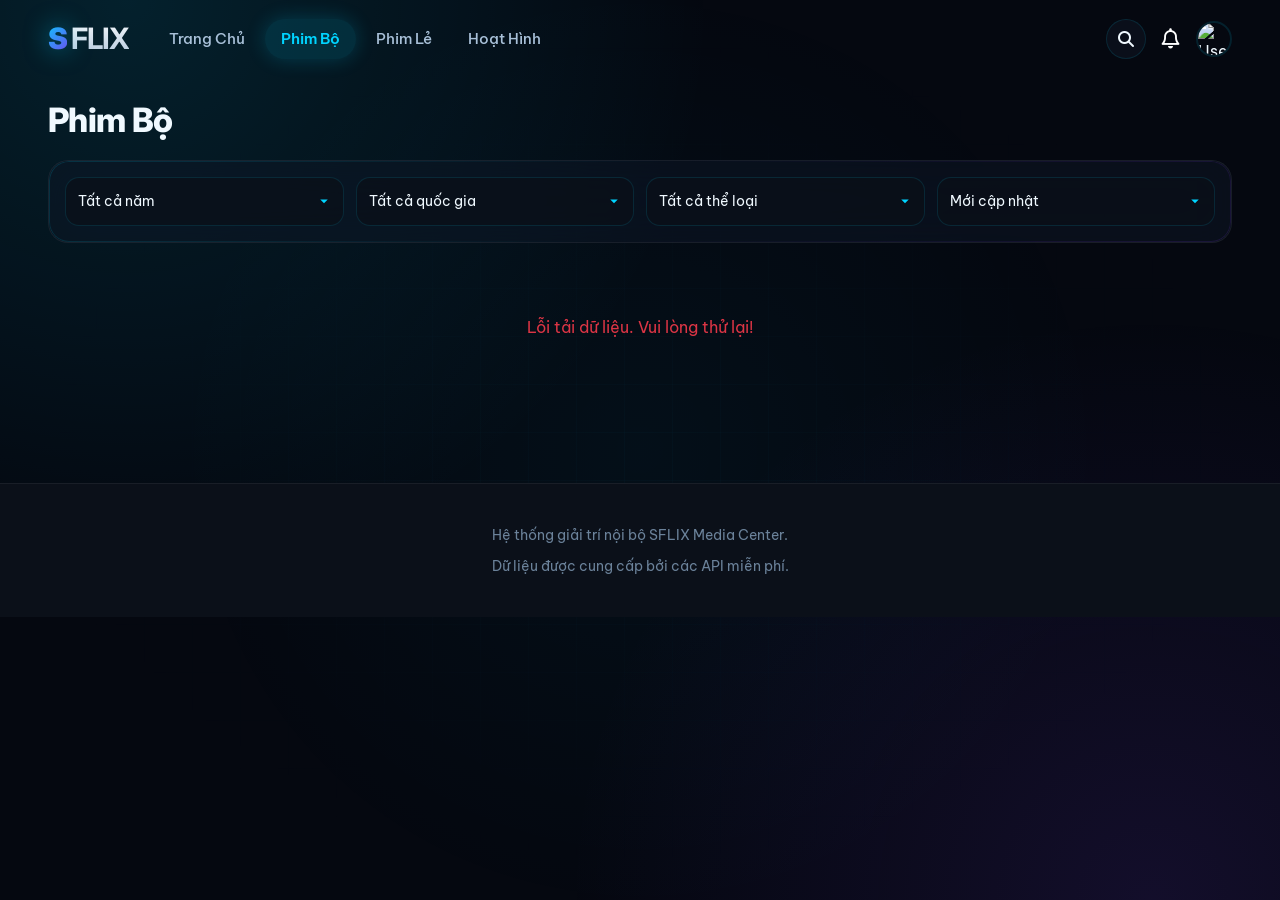
==== commit 24f52e0c: "1 1" ====
--- a/catalog.html
+++ b/catalog.html
@@ -26,6 +26,7 @@
     <link rel="stylesheet" href="https://cdnjs.cloudflare.com/ajax/libs/font-awesome/6.4.2/css/all.min.css" />
     <link rel="stylesheet" href="https://fonts.googleapis.com/css2?family=Be+Vietnam+Pro:wght@300;400;500;600;700;800&family=Inter:wght@500;600;700;800;900&display=swap" />
     <link rel="stylesheet" href="assets/css/style.css" />
+    <link rel="stylesheet" href="assets/css/tv.css" />
   </head>
   <body>
     <nav class="navbar navbar-expand-lg navbar-custom fixed-top" id="navbar">
@@ -157,8 +158,6 @@
         <!-- Movie Grid -->
         <div id="catalogGrid" class="catalog-grid"></div>
 
-        <!-- Pagination -->
-        <div class="pagination-wrapper" id="paginationWrapper"></div>
       </div>
     </div>
 
@@ -173,5 +172,6 @@
     <script src="https://cdn.jsdelivr.net/npm/axios/dist/axios.min.js"></script>
     <script src="assets/js/main.js"></script>
     <script src="assets/js/catalog.js"></script>
+    <script src="assets/js/tv.js"></script>
   </body>
 </html>
--- a/assets/css/style.css
+++ b/assets/css/style.css
@@ -77,10 +77,11 @@
   --t-slow: 600ms;
 
   /* ====== FONTS ====== */
-  --font-base: "Be Vietnam Pro", -apple-system, BlinkMacSystemFont, "Segoe UI",
-    Roboto, sans-serif;
-  --font-display: "Inter", "Be Vietnam Pro", -apple-system, BlinkMacSystemFont,
+  --font-base:
+    "Be Vietnam Pro", -apple-system, BlinkMacSystemFont, "Segoe UI", Roboto,
     sans-serif;
+  --font-display:
+    "Inter", "Be Vietnam Pro", -apple-system, BlinkMacSystemFont, sans-serif;
   --font-mono: "JetBrains Mono", "SF Mono", Menlo, Consolas, monospace;
 }
 
@@ -117,9 +118,21 @@
   position: fixed;
   inset: 0;
   background:
-    radial-gradient(circle at 10% 0%, rgba(0, 212, 255, 0.12) 0%, transparent 40%),
-    radial-gradient(circle at 90% 100%, rgba(124, 58, 237, 0.12) 0%, transparent 40%),
-    radial-gradient(circle at 50% 50%, rgba(0, 212, 255, 0.04) 0%, transparent 60%);
+    radial-gradient(
+      circle at 10% 0%,
+      rgba(0, 212, 255, 0.12) 0%,
+      transparent 40%
+    ),
+    radial-gradient(
+      circle at 90% 100%,
+      rgba(124, 58, 237, 0.12) 0%,
+      transparent 40%
+    ),
+    radial-gradient(
+      circle at 50% 50%,
+      rgba(0, 212, 255, 0.04) 0%,
+      transparent 60%
+    );
   pointer-events: none;
   z-index: -1;
 }
@@ -135,7 +148,11 @@
   pointer-events: none;
   z-index: -1;
   mask-image: radial-gradient(ellipse at center, black 0%, transparent 70%);
-  -webkit-mask-image: radial-gradient(ellipse at center, black 0%, transparent 70%);
+  -webkit-mask-image: radial-gradient(
+    ellipse at center,
+    black 0%,
+    transparent 70%
+  );
 }
 
 img {
@@ -290,6 +307,298 @@
 .avatar-box img:hover {
   border-color: var(--accent);
   box-shadow: 0 0 16px var(--accent-glow);
+}
+
+.drive-admin-overlay {
+  position: fixed;
+  inset: 0;
+  z-index: 2000;
+  background:
+    radial-gradient(
+      circle at top right,
+      rgba(0, 112, 255, 0.18),
+      transparent 35%
+    ),
+    rgba(0, 0, 0, 0.72);
+  display: flex;
+  align-items: center;
+  justify-content: center;
+  padding: 24px;
+}
+.drive-admin-overlay[hidden] {
+  display: none;
+}
+.drive-admin-panel {
+  width: min(520px, 100%);
+  max-height: calc(100vh - 48px);
+  background: linear-gradient(
+    180deg,
+    rgba(14, 18, 30, 0.98),
+    rgba(10, 14, 24, 0.99)
+  );
+  border: 1px solid rgba(255, 255, 255, 0.12);
+  border-radius: 28px;
+  box-shadow: 0 40px 120px rgba(0, 0, 0, 0.55);
+  overflow: hidden;
+  display: flex;
+  flex-direction: column;
+}
+.drive-admin-header {
+  display: flex;
+  align-items: center;
+  justify-content: space-between;
+  gap: 16px;
+  padding: 24px 28px 18px;
+  border-bottom: 1px solid rgba(255, 255, 255, 0.08);
+}
+.drive-admin-header h3 {
+  margin: 0;
+  font-size: 1.25rem;
+  letter-spacing: 0.02em;
+}
+.drive-admin-subtitle {
+  margin: 6px 0 0;
+  color: rgba(255, 255, 255, 0.72);
+  font-size: 0.95rem;
+  max-width: 320px;
+}
+.drive-admin-close {
+  border: none;
+  background: rgba(255, 255, 255, 0.07);
+  color: #fff;
+  width: 38px;
+  height: 38px;
+  border-radius: 50%;
+  font-size: 1.2rem;
+  cursor: pointer;
+  display: grid;
+  place-items: center;
+  transition:
+    background var(--t-fast),
+    transform var(--t-fast);
+}
+.drive-admin-close:hover {
+  background: rgba(255, 255, 255, 0.14);
+  transform: scale(1.05);
+}
+.drive-admin-body {
+  padding: 24px 28px 28px;
+  overflow: auto;
+}
+.drive-admin-login,
+.drive-admin-manage {
+  display: flex;
+  flex-direction: column;
+  gap: 18px;
+}
+.drive-admin-field {
+  display: flex;
+  flex-direction: column;
+  gap: 10px;
+}
+.drive-admin-field label {
+  font-size: 0.95rem;
+  color: rgba(255, 255, 255, 0.82);
+  font-weight: 500;
+}
+.drive-admin-field input,
+.drive-admin-field textarea {
+  width: 100%;
+  border: 1px solid rgba(255, 255, 255, 0.14);
+  border-radius: 16px;
+  background: rgba(255, 255, 255, 0.05);
+  color: #f5f8ff;
+  padding: 14px 16px;
+  font-size: 0.95rem;
+  outline: none;
+  transition:
+    border-color var(--t-fast),
+    box-shadow var(--t-fast);
+}
+.drive-admin-field input:focus,
+.drive-admin-field textarea:focus {
+  border-color: rgba(0, 172, 255, 0.85);
+  box-shadow: 0 0 0 4px rgba(0, 172, 255, 0.12);
+}
+.drive-admin-field textarea {
+  resize: vertical;
+  min-height: 120px;
+}
+.drive-admin-checkbox-field {
+  display: flex;
+  align-items: center;
+  gap: 10px;
+  color: rgba(255, 255, 255, 0.85);
+}
+.drive-admin-checkbox-field input {
+  width: 18px;
+  height: 18px;
+  accent-color: var(--accent);
+}
+.drive-admin-actions,
+.drive-admin-actions-row {
+  display: flex;
+  gap: 12px;
+  flex-wrap: wrap;
+}
+.drive-admin-btn {
+  border: none;
+  border-radius: 16px;
+  padding: 13px 20px;
+  cursor: pointer;
+  font-weight: 700;
+  font-size: 0.95rem;
+  transition:
+    transform var(--t-fast),
+    background var(--t-fast),
+    color var(--t-fast),
+    box-shadow var(--t-fast);
+  box-shadow: 0 10px 30px rgba(0, 0, 0, 0.12);
+}
+.drive-admin-btn:hover {
+  transform: translateY(-1px);
+}
+.drive-admin-btn-primary {
+  background: linear-gradient(135deg, #00c3ff, #006aff);
+  color: #fff;
+}
+.drive-admin-btn-secondary {
+  background: rgba(255, 255, 255, 0.08);
+  color: #f5f8ff;
+}
+.drive-admin-message {
+  color: rgba(255, 255, 255, 0.84);
+  font-size: 0.95rem;
+  min-height: 1.4rem;
+  line-height: 1.4;
+}
+.drive-admin-movie-list {
+  display: flex;
+  flex-direction: column;
+  gap: 16px;
+}
+.drive-admin-movie-item {
+  display: grid;
+  grid-template-columns: 96px 1fr;
+  gap: 18px;
+  align-items: stretch;
+  padding: 18px 20px;
+  border-radius: 24px;
+  background: rgba(255, 255, 255, 0.04);
+  border: 1px solid rgba(255, 255, 255, 0.12);
+}
+.drive-admin-movie-thumb {
+  width: 96px;
+  height: 140px;
+  border-radius: 20px;
+  overflow: hidden;
+  background: rgba(255, 255, 255, 0.08);
+  border: 1px solid rgba(255, 255, 255, 0.08);
+}
+.drive-admin-movie-thumb img {
+  width: 100%;
+  height: 100%;
+  object-fit: cover;
+  display: block;
+}
+.drive-admin-movie-main {
+  display: flex;
+  flex-direction: column;
+}
+.drive-admin-movie-meta {
+  display: flex;
+  flex-direction: column;
+  gap: 8px;
+}
+.drive-admin-movie-title {
+  font-weight: 700;
+  color: #ffffff;
+  line-height: 1.25;
+}
+.drive-admin-movie-subtitle {
+  font-size: 0.9rem;
+  color: rgba(255, 255, 255, 0.72);
+  margin: 0;
+}
+.drive-admin-movie-actions {
+  display: flex;
+  gap: 10px;
+  flex-wrap: wrap;
+  margin-top: auto;
+}
+.drive-admin-action-btn {
+  border: none;
+  border-radius: 14px;
+  padding: 10px 16px;
+  background: rgba(255, 255, 255, 0.08);
+  color: #f5f8ff;
+  cursor: pointer;
+  transition:
+    background var(--t-fast),
+    transform var(--t-fast);
+}
+.drive-admin-action-btn:hover {
+  background: rgba(255, 255, 255, 0.16);
+  transform: translateY(-1px);
+}
+.drive-admin-form h4 {
+  margin: 0 0 8px;
+  font-size: 1.05rem;
+}
+
+.drive-admin-movie-list {
+  display: flex;
+  flex-direction: column;
+  gap: 16px;
+}
+.drive-admin-movie-item {
+  display: grid;
+  grid-template-columns: 96px 1fr;
+  gap: 18px;
+  align-items: stretch;
+  padding: 18px 20px;
+  border-radius: 24px;
+  background: rgba(255, 255, 255, 0.05);
+  border: 1px solid rgba(255, 255, 255, 0.12);
+}
+.drive-admin-movie-thumb {
+  width: 96px;
+  height: 140px;
+  border-radius: 20px;
+  overflow: hidden;
+  background: rgba(255, 255, 255, 0.08);
+  border: 1px solid rgba(255, 255, 255, 0.08);
+}
+.drive-admin-movie-thumb img {
+  width: 100%;
+  height: 100%;
+  object-fit: cover;
+  display: block;
+}
+.drive-admin-movie-main {
+  display: flex;
+  flex-direction: column;
+}
+.drive-admin-movie-meta {
+  display: flex;
+  flex-direction: column;
+  gap: 8px;
+}
+.drive-admin-movie-title {
+  font-weight: 700;
+  color: #ffffff;
+  line-height: 1.25;
+}
+.drive-admin-movie-subtitle {
+  font-size: 0.9rem;
+  color: rgba(255, 255, 255, 0.72);
+  margin: 0;
+}
+.drive-admin-movie-actions {
+  display: flex;
+  gap: 10px;
+  flex-wrap: wrap;
+  margin-top: auto;
 }
 
 .navbar-toggler {
@@ -334,10 +643,30 @@
   position: absolute;
   inset: 0;
   background:
-    linear-gradient(110deg, rgba(5, 8, 16, 0.92) 0%, rgba(5, 8, 16, 0.7) 35%, rgba(5, 8, 16, 0.35) 65%, transparent 95%),
-    linear-gradient(180deg, rgba(5, 8, 16, 0.5) 0%, transparent 35%, transparent 55%, var(--bg-base) 100%),
-    radial-gradient(circle at 70% 30%, rgba(0, 212, 255, 0.1) 0%, transparent 45%),
-    radial-gradient(circle at 30% 80%, rgba(124, 58, 237, 0.12) 0%, transparent 45%);
+    linear-gradient(
+      110deg,
+      rgba(5, 8, 16, 0.92) 0%,
+      rgba(5, 8, 16, 0.7) 35%,
+      rgba(5, 8, 16, 0.35) 65%,
+      transparent 95%
+    ),
+    linear-gradient(
+      180deg,
+      rgba(5, 8, 16, 0.5) 0%,
+      transparent 35%,
+      transparent 55%,
+      var(--bg-base) 100%
+    ),
+    radial-gradient(
+      circle at 70% 30%,
+      rgba(0, 212, 255, 0.1) 0%,
+      transparent 45%
+    ),
+    radial-gradient(
+      circle at 30% 80%,
+      rgba(124, 58, 237, 0.12) 0%,
+      transparent 45%
+    );
   z-index: 1;
   pointer-events: none;
 }
@@ -643,8 +972,15 @@
 .movie-card:hover {
   /* KHÔNG dùng transform để tránh card bị cắt góc / che card khác */
   border-color: var(--accent);
-  box-shadow: var(--sh-lg), 0 0 0 1px var(--accent), 0 0 32px var(--accent-glow);
-  background: linear-gradient(180deg, var(--bg-card-solid) 0%, rgba(0, 212, 255, 0.04) 100%);
+  box-shadow:
+    var(--sh-lg),
+    0 0 0 1px var(--accent),
+    0 0 32px var(--accent-glow);
+  background: linear-gradient(
+    180deg,
+    var(--bg-card-solid) 0%,
+    rgba(0, 212, 255, 0.04) 100%
+  );
 }
 
 .movie-card .poster-wrap {
@@ -654,7 +990,10 @@
   overflow: hidden;
   background-color: var(--bg-elevated);
   /* Ảnh backdrop 16/9 dùng làm blurred background dưới poster 2/3 */
-  background-image: var(--card-bg, linear-gradient(135deg, #1a1a24 0%, #0b0b0f 100%));
+  background-image: var(
+    --card-bg,
+    linear-gradient(135deg, #1a1a24 0%, #0b0b0f 100%)
+  );
   background-size: cover;
   background-position: center;
   filter: blur(0); /* wrapper giữ sắc nét */
@@ -665,12 +1004,16 @@
   position: absolute;
   inset: 0;
   background:
-    linear-gradient(90deg,
+    linear-gradient(
+      90deg,
       transparent 0%,
       rgba(255, 255, 255, 0.04) 50%,
-      transparent 100%),
+      transparent 100%
+    ),
     linear-gradient(135deg, #1a1a24 0%, #0b0b0f 100%);
-  background-size: 200% 100%, cover;
+  background-size:
+    200% 100%,
+    cover;
   animation: skeleton-shimmer 1.5s linear infinite;
   z-index: 1;
   transition: opacity 0.3s ease;
@@ -682,8 +1025,16 @@
 }
 
 @keyframes skeleton-shimmer {
-  0% { background-position: -100% 0, center; }
-  100% { background-position: 200% 0, center; }
+  0% {
+    background-position:
+      -100% 0,
+      center;
+  }
+  100% {
+    background-position:
+      200% 0,
+      center;
+  }
 }
 
 .movie-card img {
@@ -693,7 +1044,9 @@
   object-position: center top;
   /* Fade-in khi loaded */
   opacity: 0;
-  transition: opacity 0.4s ease, filter var(--t-base) var(--ease-out);
+  transition:
+    opacity 0.4s ease,
+    filter var(--t-base) var(--ease-out);
   display: block;
   image-rendering: -webkit-optimize-contrast;
   position: relative;
@@ -712,7 +1065,11 @@
   content: "";
   position: absolute;
   inset: 0;
-  background: linear-gradient(180deg, transparent 50%, rgba(5, 8, 16, 0.85) 100%);
+  background: linear-gradient(
+    180deg,
+    transparent 50%,
+    rgba(5, 8, 16, 0.85) 100%
+  );
   opacity: 0;
   transition: opacity var(--t-base);
   pointer-events: none;
@@ -852,10 +1209,12 @@
   content: "";
   position: absolute;
   inset: 0;
-  background: linear-gradient(180deg,
+  background: linear-gradient(
+    180deg,
     rgba(5, 8, 16, 0.5) 0%,
     rgba(5, 8, 16, 0.85) 70%,
-    var(--bg-base) 100%);
+    var(--bg-base) 100%
+  );
 }
 
 .detail-container {
@@ -897,7 +1256,10 @@
   aspect-ratio: 2/3;
   object-fit: cover;
   border-radius: var(--r-lg);
-  box-shadow: var(--sh-lg), 0 0 0 1px var(--border), 0 0 60px rgba(0, 212, 255, 0.25);
+  box-shadow:
+    var(--sh-lg),
+    0 0 0 1px var(--border),
+    0 0 60px rgba(0, 212, 255, 0.25);
   margin: 0 auto;
   display: block;
   image-rendering: high-quality;
@@ -994,7 +1356,12 @@
   left: 0;
   right: 0;
   height: 1px;
-  background: linear-gradient(90deg, transparent 0%, var(--accent) 50%, transparent 100%);
+  background: linear-gradient(
+    90deg,
+    transparent 0%,
+    var(--accent) 50%,
+    transparent 100%
+  );
   opacity: 0.5;
 }
 .detail-content-card h5 {
@@ -1173,24 +1540,70 @@
 @media (max-width: 992px) {
   .player-fullscreen {
     flex-direction: column;
+    align-items: stretch;
     height: auto;
   }
   .player-video-container {
-    aspect-ratio: 16/9;
+    width: 100%;
+    max-width: 100%;
+    position: relative;
+    padding-top: 56.25%;
+    height: 0;
+    min-height: 220px;
+    max-height: 80vh;
+    overflow: hidden;
+    background: #000;
+  }
+  .player-video-container iframe {
+    position: absolute;
+    top: 0;
+    left: 0;
+    width: 100%;
+    height: 100%;
+    border: 0;
+    min-height: 220px;
+    max-height: 80vh;
   }
   .player-episodes-sidebar {
     width: 100%;
-    max-height: 360px;
+    max-height: none;
     border-left: 0;
     border-top: 1px solid var(--border);
+    padding: var(--sp-4);
   }
   .episode-list-scroll {
     display: grid;
-    grid-template-columns: repeat(auto-fill, minmax(76px, 1fr));
+    grid-template-columns: 1fr;
+    gap: var(--sp-2);
   }
   .episode-list-scroll .ep-btn {
-    width: auto;
+    width: 100%;
     text-align: center;
+  }
+}
+
+@media (max-width: 768px) {
+  .player-video-container {
+    min-height: 240px;
+    max-height: 84vh;
+  }
+  .player-video-container iframe {
+    min-height: 240px;
+    max-height: 84vh;
+  }
+}
+
+@media (max-width: 576px) {
+  .player-video-container {
+    min-height: 260px;
+    max-height: 86vh;
+  }
+  .player-video-container iframe {
+    min-height: 260px;
+    max-height: 86vh;
+  }
+  .player-episodes-sidebar {
+    padding: var(--sp-3);
   }
 }
 
@@ -1215,12 +1628,16 @@
 }
 
 @keyframes searchFadeIn {
-  from { opacity: 0; }
-  to { opacity: 1; }
+  from {
+    opacity: 0;
+  }
+  to {
+    opacity: 1;
+  }
 }
 
 .search-overlay-inner {
-  width: min(96vw, 1200px);   /* responsive: theo viewport, max 1200px */
+  width: min(96vw, 1200px); /* responsive: theo viewport, max 1200px */
   padding: 0 var(--sp-3);
   margin: 0 auto;
 }
@@ -1240,7 +1657,9 @@
 }
 .search-box:focus-within {
   border-color: var(--accent);
-  box-shadow: 0 0 0 4px var(--accent-soft), 0 0 32px var(--accent-glow);
+  box-shadow:
+    0 0 0 4px var(--accent-soft),
+    0 0 32px var(--accent-glow);
 }
 
 .search-icon-input {
@@ -1376,13 +1795,13 @@
 .search-result-card img {
   width: 100%;
   max-width: 100%;
-  height: auto;            /* dùng aspect-ratio để suy ra height */
+  height: auto; /* dùng aspect-ratio để suy ra height */
   aspect-ratio: 2 / 3;
-  max-height: 320px;       /* chặn poster siêu cao trên màn hẹp */
+  max-height: 320px; /* chặn poster siêu cao trên màn hẹp */
   object-fit: cover;
   background: var(--bg-elevated);
   display: block;
-  flex-shrink: 0;          /* không co lại khi flex column */
+  flex-shrink: 0; /* không co lại khi flex column */
 }
 .search-result-info {
   padding: var(--sp-2) var(--sp-3) var(--sp-3);
@@ -1481,8 +1900,15 @@
   inset: 0;
   border-radius: var(--r-lg);
   padding: 1px;
-  background: linear-gradient(135deg, rgba(0, 212, 255, 0.3), transparent 50%, rgba(124, 58, 237, 0.3));
-  -webkit-mask: linear-gradient(#fff 0 0) content-box, linear-gradient(#fff 0 0);
+  background: linear-gradient(
+    135deg,
+    rgba(0, 212, 255, 0.3),
+    transparent 50%,
+    rgba(124, 58, 237, 0.3)
+  );
+  -webkit-mask:
+    linear-gradient(#fff 0 0) content-box,
+    linear-gradient(#fff 0 0);
   -webkit-mask-composite: xor;
   mask-composite: exclude;
   pointer-events: none;
@@ -1666,12 +2092,20 @@
 }
 
 @keyframes fadeIn {
-  from { opacity: 0; }
-  to { opacity: 1; }
+  from {
+    opacity: 0;
+  }
+  to {
+    opacity: 1;
+  }
 }
 @keyframes slideUp {
-  from { transform: translateY(100%); }
-  to { transform: translateY(0); }
+  from {
+    transform: translateY(100%);
+  }
+  to {
+    transform: translateY(0);
+  }
 }
 
 /* ====== CATALOG GRID ====== */
@@ -1704,7 +2138,10 @@
 
 .catalog-grid .poster-wrap {
   /* Poster 16/9 blur làm bg; poster thật 2/3 phủ lên */
-  background-image: var(--card-bg, linear-gradient(135deg, #1a1a24 0%, #0b0b0f 100%));
+  background-image: var(
+    --card-bg,
+    linear-gradient(135deg, #1a1a24 0%, #0b0b0f 100%)
+  );
   background-size: cover;
   background-position: center;
 }
@@ -1714,12 +2151,16 @@
   position: absolute;
   inset: 0;
   background:
-    linear-gradient(90deg,
+    linear-gradient(
+      90deg,
       transparent 0%,
       rgba(255, 255, 255, 0.04) 50%,
-      transparent 100%),
+      transparent 100%
+    ),
     linear-gradient(135deg, #1a1a24 0%, #0b0b0f 100%);
-  background-size: 200% 100%, cover;
+  background-size:
+    200% 100%,
+    cover;
   animation: skeleton-shimmer 1.5s linear infinite;
   z-index: 1;
   transition: opacity 0.3s ease;
@@ -1773,9 +2214,25 @@
 }
 
 /* ====== PAGINATION ====== */
-.pagination-wrapper {
-  display: flex;
-  justify-content: center;
+/* Pagination đã bỏ — dùng infinite scroll. Class giữ lại để không vỡ code cũ nếu còn sót. */
+.pagination-wrapper { display: none !important; }
+
+/* Infinite scroll: sentinel ẩn, dùng để IntersectionObserver phát hiện cuộn tới đáy */
+.load-more-sentinel {
+  width: 100%;
+  height: 1px;
+  pointer-events: none;
+}
+
+/* Footer trạng thái load-more (loading spinner / "hết phim") */
+.load-more-footer {
+  grid-column: 1 / -1;
+  text-align: center;
+  padding: 1.5rem 0;
+}
+.load-more-footer i.fa-spinner {
+  color: var(--accent, #e50914);
+}
   align-items: center;
   gap: var(--sp-2);
   margin-top: var(--sp-8);
@@ -1891,7 +2348,11 @@
     left: var(--sp-3);
     right: var(--sp-3);
     margin-top: var(--sp-2);
-    background: linear-gradient(180deg, rgba(11, 16, 25, 0.97) 0%, rgba(5, 8, 16, 0.97) 100%);
+    background: linear-gradient(
+      180deg,
+      rgba(11, 16, 25, 0.97) 0%,
+      rgba(5, 8, 16, 0.97) 100%
+    );
     backdrop-filter: blur(24px) saturate(180%);
     -webkit-backdrop-filter: blur(24px) saturate(180%);
     border: 1px solid var(--border);
@@ -1904,18 +2365,20 @@
     transform: translateY(-12px);
     opacity: 0;
     visibility: hidden;
-    transition: transform 0.28s cubic-bezier(0.22, 1, 0.36, 1),
-                opacity 0.22s ease,
-                visibility 0s linear 0.28s;
+    transition:
+      transform 0.28s cubic-bezier(0.22, 1, 0.36, 1),
+      opacity 0.22s ease,
+      visibility 0s linear 0.28s;
     overflow: hidden;
   }
   .navbar-custom .navbar-collapse.show {
     transform: translateY(0);
     opacity: 1;
     visibility: visible;
-    transition: transform 0.28s cubic-bezier(0.22, 1, 0.36, 1),
-                opacity 0.22s ease,
-                visibility 0s linear 0s;
+    transition:
+      transform 0.28s cubic-bezier(0.22, 1, 0.36, 1),
+      opacity 0.22s ease,
+      visibility 0s linear 0s;
   }
 
   /* Nút close — ẩn trên dropdown (vì dropdown tự đóng khi click link) */
--- a/assets/css/tv.css
+++ b/assets/css/tv.css
@@ -0,0 +1,520 @@
+/* ============================================================
+   SFLIX — TV / Leanback Mode
+   Kích hoạt khi ?tv=1 trên URL hoặc UA khớp Android TV / Leanback
+   ============================================================ */
+
+/* === Reset hover-only styles; thay bằng focus rings === */
+body.tv-mode *,
+body.tv-mode *::before,
+body.tv-mode *::after {
+  /* Tắt transition gây giật khi focus di chuyển nhanh qua nhiều thẻ */
+  transition-duration: 0.08s !important;
+}
+
+body.tv-mode .movie-card:hover,
+body.tv-mode .nav-link:hover,
+body.tv-mode .ep-btn:hover,
+body.tv-mode .btn-search-mobile:hover,
+body.tv-mode .navbar-toggler:hover,
+body.tv-mode .page-btn:hover,
+body.tv-mode .filter-toggle-btn:hover,
+body.tv-mode .filter-sheet-apply:hover,
+body.tv-mode .search-close-btn:hover,
+body.tv-mode .server-select-btn:hover {
+  /* Tắt hover effect — TV không có chuột */
+  background: inherit;
+  border-color: inherit;
+  color: inherit;
+  transform: none;
+  box-shadow: none;
+}
+
+/* === Focus rings — cyan glow dành cho D-pad === */
+body.tv-mode a:focus,
+body.tv-mode button:focus,
+body.tv-mode select:focus,
+body.tv-mode input:focus,
+body.tv-mode [tabindex]:focus,
+body.tv-mode .movie-card:focus,
+body.tv-mode .ep-btn:focus,
+body.tv-mode .nav-link:focus,
+body.tv-mode .page-btn:focus,
+body.tv-mode .filter-toggle-btn:focus,
+body.tv-mode .filter-sheet-apply:focus,
+body.tv-mode .filter-sheet-reset:focus,
+body.tv-mode .server-select-btn:focus,
+body.tv-mode .search-result-card:focus,
+body.tv-mode #searchBtnDesktop:focus,
+body.tv-mode #searchCloseBtn:focus,
+body.tv-mode #backToDetailBtn:focus,
+body.tv-mode #heroPlayBtn:focus,
+body.tv-mode #heroDetailBtn:focus,
+body.tv-mode #watchNowBtn:focus,
+body.tv-mode .btn-search-mobile:focus,
+body.tv-mode .navbar-toggler:focus,
+body.tv-mode #filterYear:focus,
+body.tv-mode #filterCountry:focus,
+body.tv-mode #filterGenre:focus,
+body.tv-mode #filterSort:focus,
+body.tv-mode #filterSortMobile:focus,
+body.tv-mode #filterYearSheet:focus,
+body.tv-mode #filterCountrySheet:focus,
+body.tv-mode #filterGenreSheet:focus,
+body.tv-mode .brand-logo:focus {
+  outline: none !important;
+}
+
+body.tv-mode .movie-card:focus-visible,
+body.tv-mode .movie-card.is-focused {
+  outline: 4px solid var(--accent) !important;
+  outline-offset: 4px !important;
+  box-shadow:
+    0 0 0 4px var(--bg-base),
+    0 0 0 8px var(--accent),
+    0 0 40px var(--accent-glow) !important;
+  transform: scale(1.06);
+  z-index: 5;
+  border-radius: var(--r-md);
+}
+
+body.tv-mode .ep-btn:focus-visible,
+body.tv-mode .ep-btn.is-focused {
+  background: var(--grad-primary) !important;
+  border-color: transparent !important;
+  color: white !important;
+  outline: 3px solid var(--accent) !important;
+  outline-offset: 3px !important;
+  box-shadow: 0 0 30px var(--accent-glow) !important;
+  transform: scale(1.08);
+  z-index: 5;
+}
+
+body.tv-mode .nav-link:focus-visible,
+body.tv-mode .nav-link.is-focused {
+  background: var(--accent-soft) !important;
+  color: var(--accent) !important;
+  outline: 3px solid var(--accent) !important;
+  outline-offset: 2px !important;
+}
+
+body.tv-mode .btn:focus-visible,
+body.tv-mode #heroPlayBtn:focus-visible,
+body.tv-mode #heroDetailBtn:focus-visible,
+body.tv-mode #watchNowBtn:focus-visible,
+body.tv-mode #searchBtnDesktop:focus-visible,
+body.tv-mode #backToDetailBtn:focus-visible {
+  outline: 3px solid var(--accent) !important;
+  outline-offset: 3px !important;
+  box-shadow: 0 0 30px var(--accent-glow) !important;
+  filter: brightness(1.15);
+  transform: scale(1.04);
+}
+
+body.tv-mode .page-btn:focus-visible,
+body.tv-mode .page-btn.is-focused {
+  background: var(--accent-soft) !important;
+  border-color: var(--accent) !important;
+  color: var(--accent) !important;
+  outline: 3px solid var(--accent) !important;
+  outline-offset: 2px !important;
+}
+
+body.tv-mode select:focus,
+body.tv-mode .filter-toggle-btn:focus-visible,
+body.tv-mode .filter-toggle-btn.is-focused,
+body.tv-mode .filter-sheet-apply:focus-visible,
+body.tv-mode .filter-sheet-reset:focus-visible,
+body.tv-mode .search-close-btn:focus-visible,
+body.tv-mode .server-select-btn:focus-visible {
+  outline: 3px solid var(--accent) !important;
+  outline-offset: 2px !important;
+}
+
+body.tv-mode .search-result-card:focus-visible,
+body.tv-mode .search-result-card.is-focused {
+  outline: 3px solid var(--accent) !important;
+  outline-offset: 4px !important;
+  transform: scale(1.04);
+  box-shadow: 0 0 30px var(--accent-glow) !important;
+}
+
+body.tv-mode input#searchInput:focus-visible {
+  outline: none !important;
+}
+
+body.tv-mode .brand-logo:focus-visible {
+  outline: 3px solid var(--accent) !important;
+  outline-offset: 4px !important;
+  border-radius: var(--r-sm);
+}
+
+/* === 10-foot UI: phóng to card, font, spacing === */
+body.tv-mode {
+  font-size: 18px;
+}
+
+body.tv-mode .hero {
+  height: clamp(560px, 70vh, 760px);
+}
+body.tv-mode .hero-title {
+  font-size: clamp(2.2rem, 1.8rem + 1.6vw, 3.6rem) !important;
+  -webkit-line-clamp: 3;
+}
+body.tv-mode .hero-desc {
+  font-size: clamp(1rem, 0.95rem + 0.3vw, 1.3rem) !important;
+  -webkit-line-clamp: 4;
+}
+body.tv-mode .hero-meta .meta-pill,
+body.tv-mode .hero-meta .match {
+  font-size: 1rem !important;
+  padding: 8px 14px !important;
+}
+body.tv-mode .hero-actions button {
+  font-size: 1.2rem !important;
+  padding: 16px 32px !important;
+  border-radius: var(--r-md);
+}
+body.tv-mode .section-title {
+  font-size: clamp(1.4rem, 1.2rem + 0.6vw, 2rem) !important;
+}
+body.tv-mode .section-title-row {
+  margin-bottom: var(--sp-5);
+}
+body.tv-mode .section-block {
+  margin-top: var(--sp-12);
+}
+
+/* Cards to hơn cho 10-foot UI */
+body.tv-mode .swiper {
+  overflow: visible !important;
+}
+body.tv-mode .swiper-slide {
+  width: 240px !important;
+}
+body.tv-mode .movie-card {
+  border-radius: var(--r-md);
+  border: 2px solid transparent;
+}
+body.tv-mode .movie-card .play-badge {
+  width: 76px;
+  height: 76px;
+}
+body.tv-mode .movie-card .movie-title {
+  font-size: 1.05rem !important;
+  font-weight: 700;
+}
+body.tv-mode .movie-card .movie-meta-card {
+  font-size: 0.9rem;
+}
+
+/* Swiper navigation rõ hơn */
+body.tv-mode .swiper-button-prev,
+body.tv-mode .swiper-button-next {
+  width: 56px !important;
+  height: 56px !important;
+  background: rgba(0, 212, 255, 0.25);
+  border: 2px solid var(--accent);
+  border-radius: var(--r-full);
+  color: var(--accent);
+}
+body.tv-mode .swiper-button-prev::after,
+body.tv-mode .swiper-button-next::after {
+  font-size: 22px !important;
+  font-weight: 900;
+}
+
+/* Catalog grid: 5 cột full-width, gap rộng */
+body.tv-mode .catalog-grid {
+  grid-template-columns: repeat(5, minmax(0, 1fr)) !important;
+  gap: var(--sp-6) !important;
+}
+body.tv-mode .catalog-page .container-fluid {
+  max-width: 1800px;
+  margin: 0 auto;
+}
+
+/* Filter bar to hơn, dễ bấm */
+body.tv-mode .filter-bar-desktop {
+  gap: var(--sp-3);
+}
+body.tv-mode .filter-select {
+  font-size: 1.05rem !important;
+  padding: 14px 36px 14px 16px !important;
+  border-radius: var(--r-md) !important;
+  border-width: 2px !important;
+}
+body.tv-mode .filter-toggle-btn {
+  font-size: 1.05rem;
+  padding: 12px 18px;
+}
+body.tv-mode .filter-sheet-apply,
+body.tv-mode .filter-sheet-reset {
+  font-size: 1.1rem;
+  padding: 14px 22px;
+}
+
+/* Episode buttons: to, rõ */
+body.tv-mode .ep-btn {
+  font-size: 1.05rem;
+  padding: 14px 10px;
+  border-width: 2px;
+}
+body.tv-mode .episodes-grid {
+  grid-template-columns: repeat(auto-fill, minmax(110px, 1fr)) !important;
+  gap: var(--sp-3) !important;
+}
+
+/* Player page */
+body.tv-mode .player-episodes-sidebar {
+  width: 380px !important;
+  padding: var(--sp-6);
+}
+body.tv-mode .player-episodes-sidebar h5 {
+  font-size: 1.05rem;
+}
+body.tv-mode .episode-list-scroll .ep-btn {
+  font-size: 1rem;
+  padding: 14px 18px;
+}
+
+/* Search overlay trên TV — không autofocus input (vì TV không có soft-keyboard),
+   dùng D-pad để gõ từng ký tự hoặc quick-phrases */
+body.tv-mode .search-input {
+  font-size: 1.4rem;
+  padding: 18px 0;
+}
+body.tv-mode .search-close-btn {
+  font-size: 1.4rem;
+  padding: 12px 16px;
+}
+body.tv-mode .search-result-card .search-result-name {
+  font-size: 1.1rem !important;
+}
+body.tv-mode .search-result-card .search-result-meta {
+  font-size: 0.95rem !important;
+}
+
+/* Navbar trên TV */
+body.tv-mode .navbar-custom {
+  padding: var(--sp-4) 0;
+}
+body.tv-mode .brand-logo {
+  font-size: 2rem !important;
+}
+body.tv-mode .nav-link {
+  font-size: 1.1rem !important;
+  padding: 10px 16px !important;
+}
+body.tv-mode #searchBtnDesktop {
+  font-size: 1.3rem !important;
+  padding: 10px 14px;
+}
+body.tv-mode .avatar-box {
+  width: 44px;
+  height: 44px;
+}
+
+/* Detail page */
+body.tv-mode .detail-title {
+  font-size: clamp(2rem, 1.6rem + 1vw, 2.8rem) !important;
+}
+body.tv-mode .detail-actions button {
+  font-size: 1.1rem;
+  padding: 14px 22px;
+}
+
+/* Pagination to hơn */
+body.tv-mode .page-btn {
+  min-width: 52px !important;
+  height: 52px !important;
+  font-size: 1.1rem;
+}
+
+/* Skeleton to hơn chút */
+body.tv-mode .skeleton.skeleton-card {
+  border-radius: var(--r-md);
+}
+
+/* === Scrollbar dày hơn trên TV === */
+body.tv-mode ::-webkit-scrollbar {
+  width: 16px;
+  height: 16px;
+}
+body.tv-mode ::-webkit-scrollbar-thumb {
+  background: var(--accent);
+  border: 3px solid var(--bg-base);
+}
+
+/* === TV hint overlay — gợi ý phím điều khiển === */
+.tv-hint-bar {
+  position: fixed;
+  bottom: 16px;
+  right: 24px;
+  background: rgba(5, 8, 16, 0.85);
+  backdrop-filter: blur(12px);
+  border: 1px solid var(--border);
+  border-radius: var(--r-md);
+  padding: 10px 16px;
+  display: flex;
+  gap: 14px;
+  align-items: center;
+  font-size: 0.95rem;
+  color: var(--text-secondary);
+  z-index: 5000;
+  opacity: 0.85;
+  transition: opacity 0.3s ease;
+  pointer-events: none;
+}
+body.tv-mode.tv-hint-hidden .tv-hint-bar {
+  opacity: 0;
+}
+.tv-hint-bar .hint-item {
+  display: inline-flex;
+  align-items: center;
+  gap: 6px;
+}
+.tv-hint-bar .hint-key {
+  display: inline-flex;
+  align-items: center;
+  justify-content: center;
+  min-width: 28px;
+  height: 28px;
+  padding: 0 8px;
+  border-radius: 6px;
+  background: var(--bg-elevated);
+  border: 1px solid var(--border-strong);
+  font-weight: 700;
+  color: var(--accent);
+  font-family: var(--font-display);
+}
+
+/* === Loading cursor ẩn trên TV (không có chuột) === */
+body.tv-mode,
+body.tv-mode * {
+  cursor: default !important;
+}
+
+/* === Ẩn touch ripple / focus-visible outline mặc định đã có của trình duyệt === */
+body.tv-mode *:focus:not(:focus-visible) {
+  outline: none !important;
+}
+
+/* === TV <select> popup — Netflix-style option list === */
+.tv-select-popup {
+  position: fixed;
+  inset: 0;
+  z-index: 6000;
+  display: flex;
+  align-items: center;
+  justify-content: center;
+  animation: tvPopupFadeIn 0.18s ease-out;
+}
+@keyframes tvPopupFadeIn {
+  from { opacity: 0; }
+  to   { opacity: 1; }
+}
+.tv-select-popup-panel {
+  position: relative;
+  width: min(90vw, 640px);
+  max-height: 80vh;
+  background: linear-gradient(180deg, #0e1622 0%, #070b12 100%);
+  border: 2px solid var(--accent);
+  border-radius: var(--r-lg);
+  padding: var(--sp-6);
+  display: flex;
+  flex-direction: column;
+  box-shadow:
+    0 24px 80px rgba(0, 0, 0, 0.7),
+    0 0 60px var(--accent-glow);
+  animation: tvPopupSlideIn 0.22s cubic-bezier(0.34, 1.56, 0.64, 1);
+}
+@keyframes tvPopupSlideIn {
+  from { transform: translateY(20px) scale(0.96); opacity: 0; }
+  to   { transform: translateY(0)    scale(1);    opacity: 1; }
+}
+.tv-select-title {
+  font-family: var(--font-display);
+  font-size: 1.2rem;
+  font-weight: 700;
+  color: var(--accent);
+  text-transform: uppercase;
+  letter-spacing: 2px;
+  margin-bottom: var(--sp-4);
+  padding-bottom: var(--sp-3);
+  border-bottom: 1px solid var(--border);
+}
+.tv-select-list {
+  overflow-y: auto;
+  display: flex;
+  flex-direction: column;
+  gap: var(--sp-2);
+  max-height: 56vh;
+  padding-right: var(--sp-2);
+}
+.tv-select-option {
+  text-align: left;
+  background: var(--bg-glass);
+  border: 2px solid transparent;
+  color: var(--text-primary);
+  padding: 14px 20px;
+  border-radius: var(--r-md);
+  font-size: 1.1rem;
+  font-weight: 600;
+  cursor: pointer;
+  transition: background 0.12s ease, color 0.12s ease, transform 0.12s ease;
+  font-family: var(--font-base);
+  white-space: nowrap;
+  overflow: hidden;
+  text-overflow: ellipsis;
+}
+.tv-select-option.is-current {
+  background: rgba(0, 212, 255, 0.08);
+  border-color: var(--border-strong);
+  color: var(--text-primary);
+}
+.tv-select-option.is-current::after {
+  content: " ✓";
+  color: var(--accent);
+  font-weight: 900;
+}
+.tv-select-option.is-highlighted {
+  background: var(--grad-primary) !important;
+  color: white !important;
+  border-color: transparent !important;
+  box-shadow:
+    0 0 0 2px var(--bg-base),
+    0 0 0 4px var(--accent),
+    0 0 30px var(--accent-glow);
+  transform: scale(1.03);
+}
+.tv-select-hint {
+  display: flex;
+  gap: var(--sp-5);
+  justify-content: center;
+  margin-top: var(--sp-4);
+  padding-top: var(--sp-3);
+  border-top: 1px solid var(--border-soft);
+  color: var(--text-muted);
+  font-size: 0.95rem;
+  flex-wrap: wrap;
+}
+.tv-select-hint span {
+  display: inline-flex;
+  align-items: center;
+  gap: 6px;
+}
+.tv-kbd {
+  display: inline-flex;
+  align-items: center;
+  justify-content: center;
+  min-width: 28px;
+  height: 28px;
+  padding: 0 8px;
+  border-radius: 6px;
+  background: var(--bg-elevated);
+  border: 1px solid var(--border-strong);
+  font-weight: 700;
+  color: var(--accent);
+  font-family: var(--font-display);
+  font-size: 0.85rem;
+}
